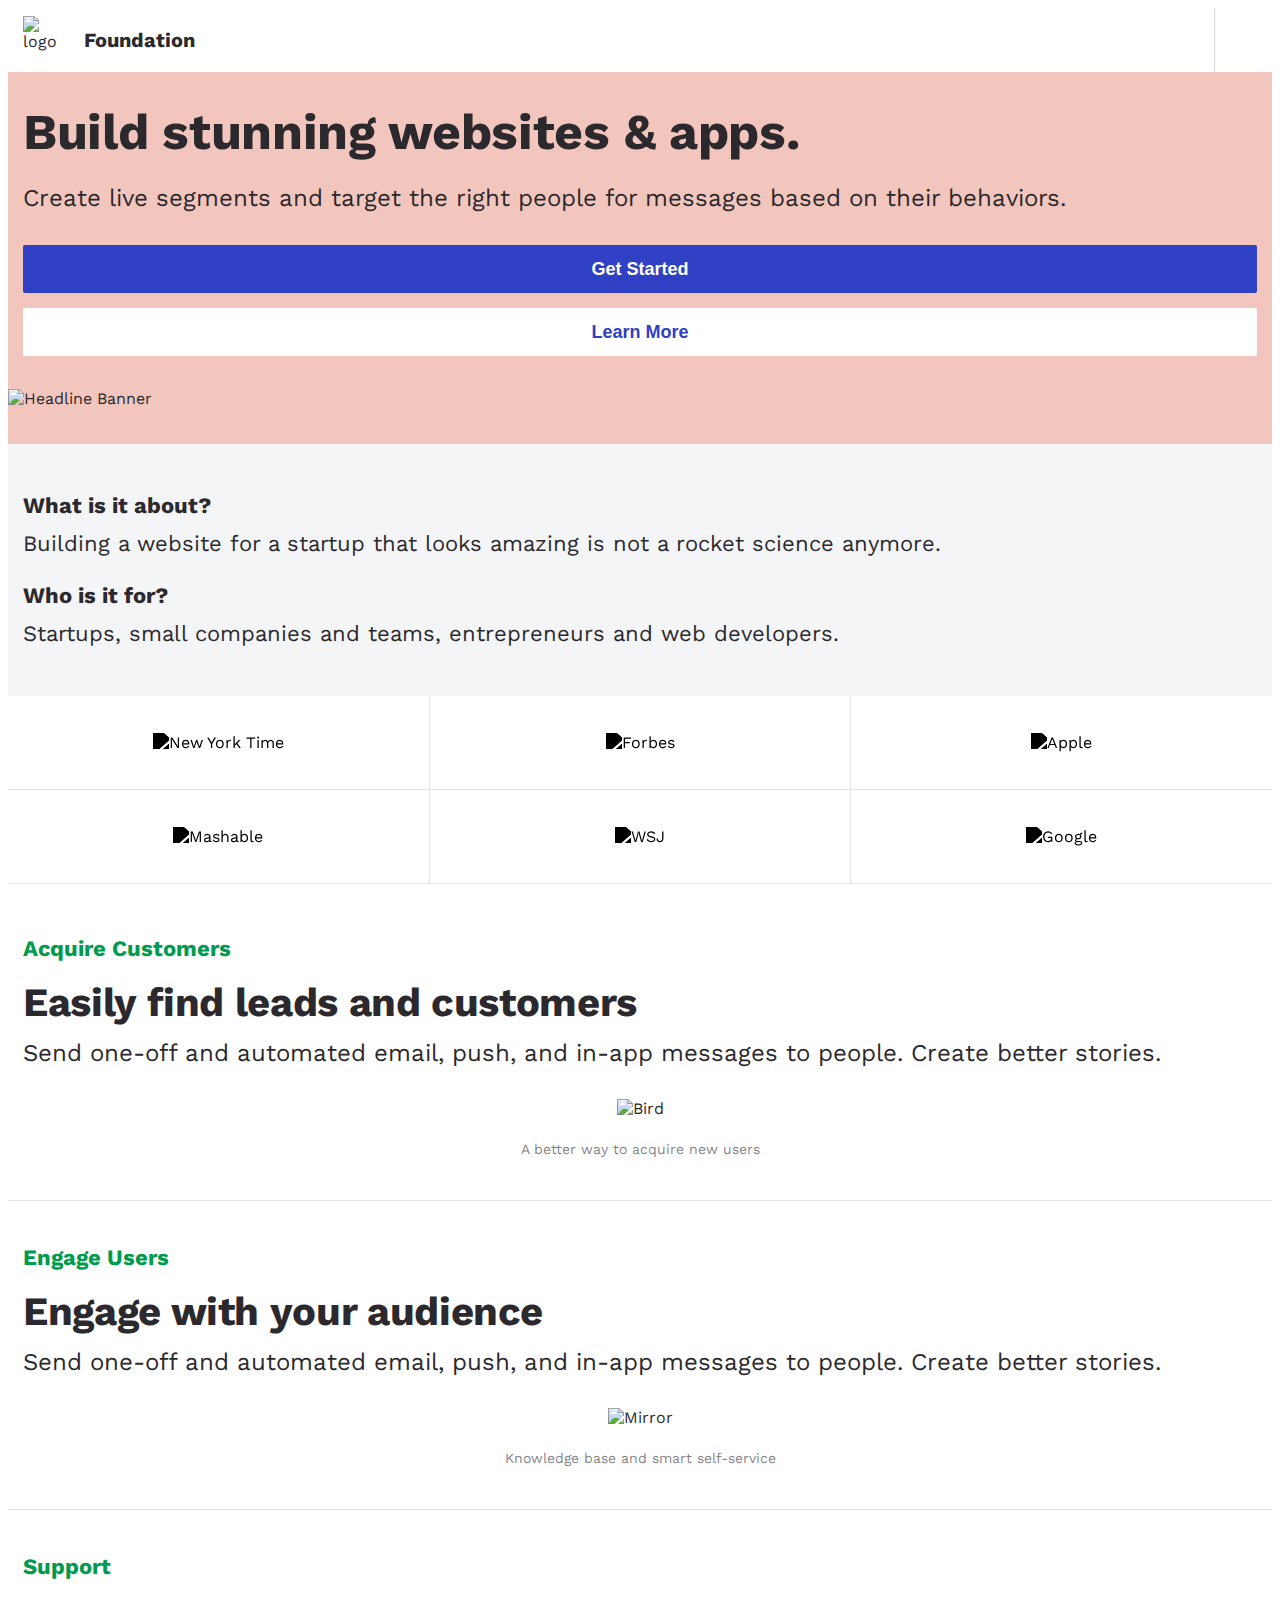
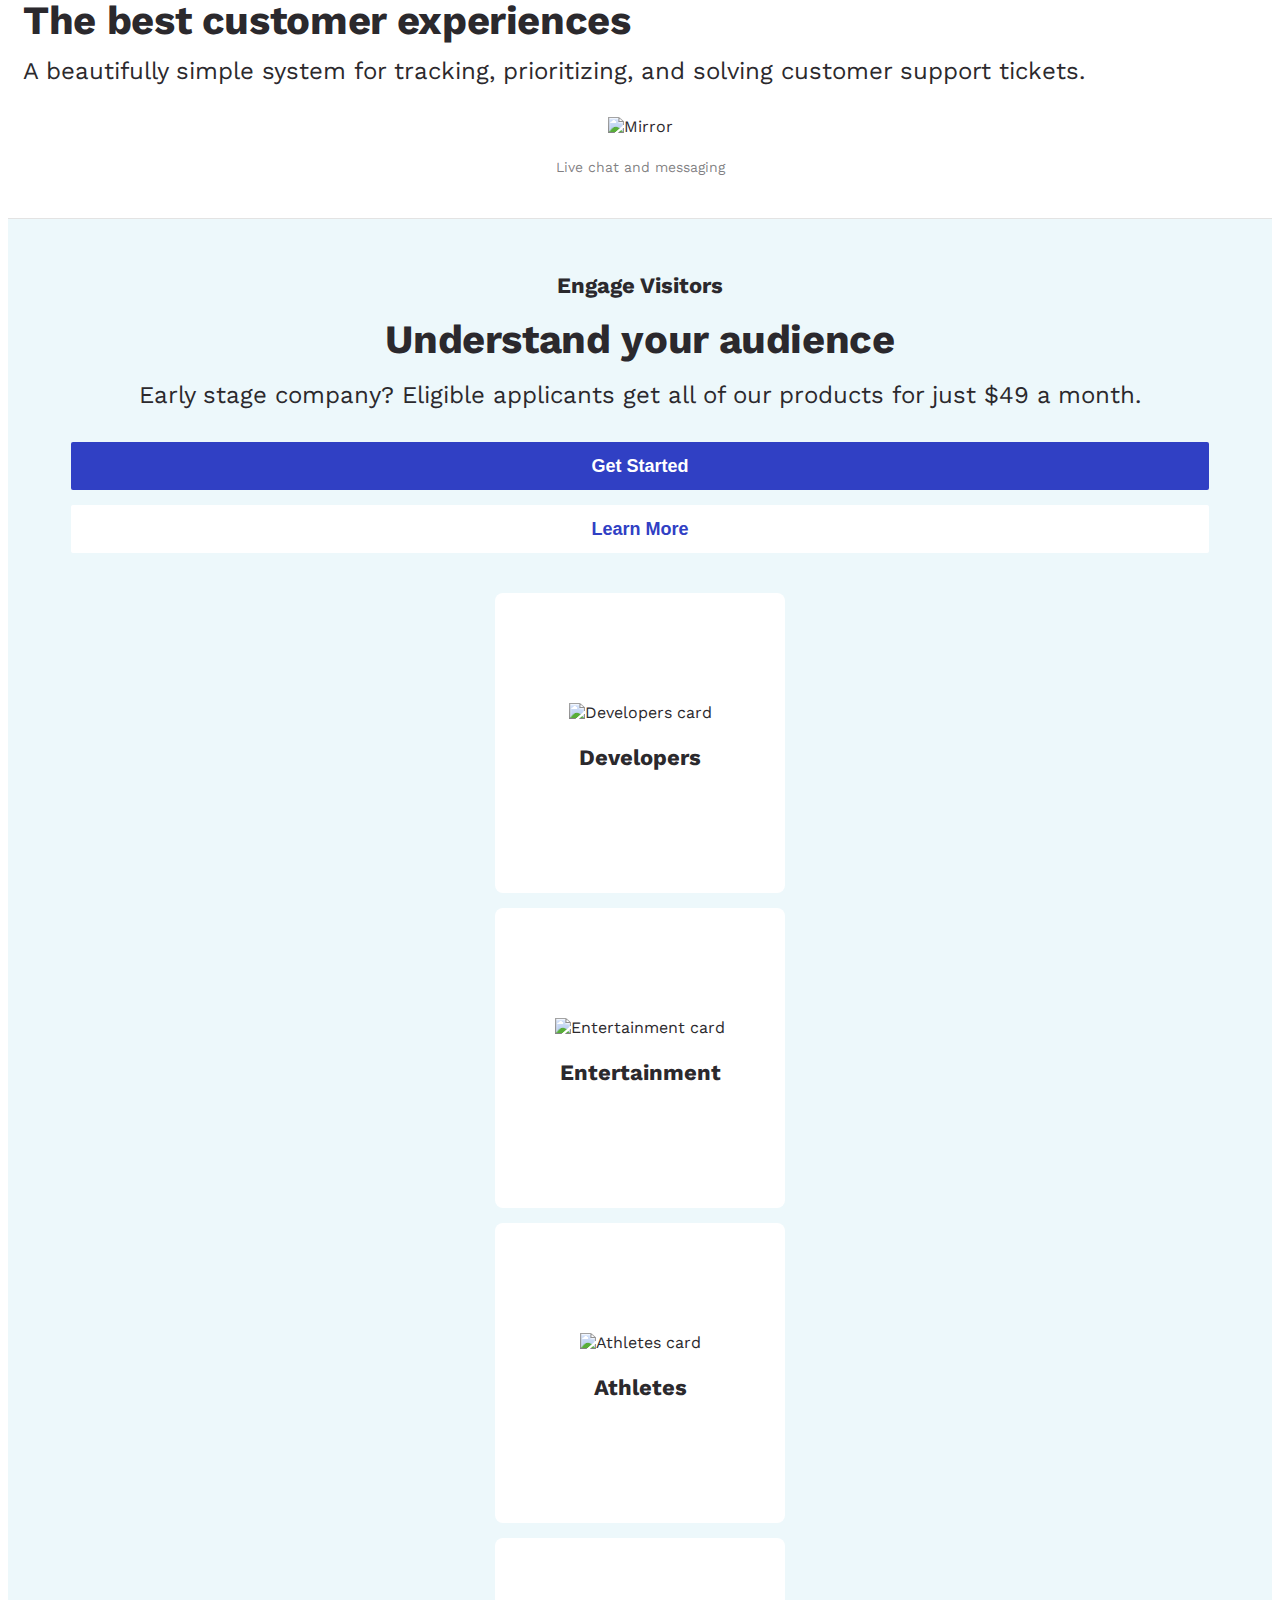
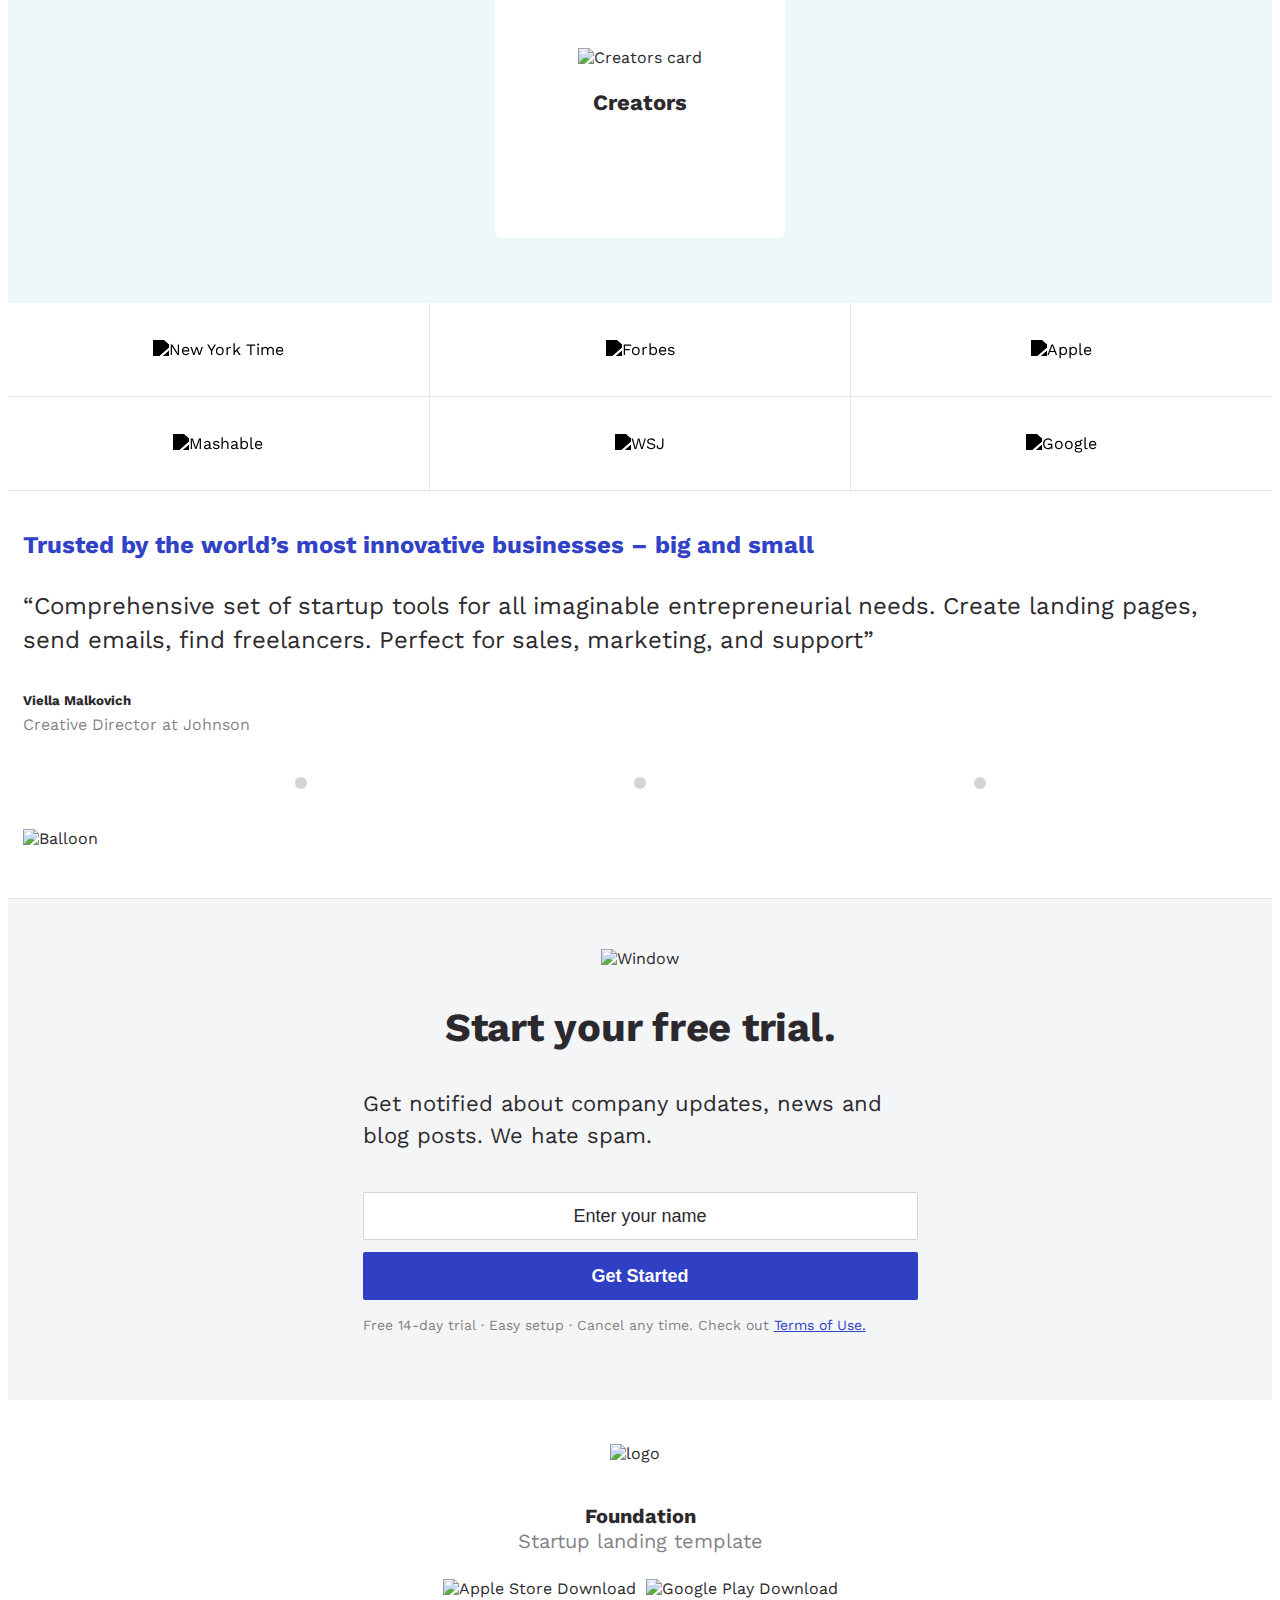
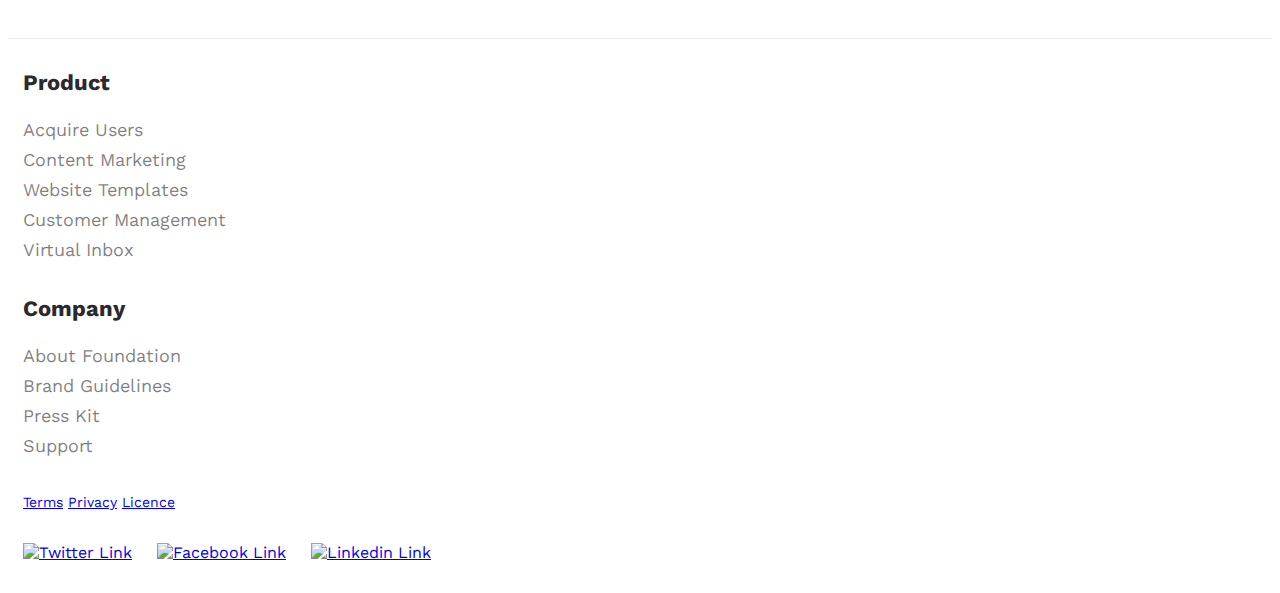
==== maket/index.html @ 513832e3 "maket" ====
<!DOCTYPE html>
<html lang="en">
  <head>
    <meta charset="UTF-8" />
    <meta name="viewport" content="width=device-width, initial-scale=1.0" />
    <title>Document</title>
    <link
      rel="stylesheet"
      href="https://cdnjs.cloudflare.com/ajax/libs/normalize/8.0.1/normalize.css"
      integrity="sha256-WAgYcAck1C1/zEl5sBl5cfyhxtLgKGdpI3oKyJffVRI="
      crossorigin="anonymous"
    />
    <link rel="preconnect" href="https://fonts.googleapis.com" />
    <link rel="preconnect" href="https://fonts.gstatic.com" crossorigin />
    <link
      href="https://fonts.googleapis.com/css2?family=Work+Sans:wght@400;700&display=swap"
      rel="stylesheet"
    />
    <link rel="stylesheet" href="styles.css" />
  </head>
  <body>
    <div class="page">
      <div class="top-section">
        <header class="header">
          <div class="logo">
            <img
              class="logo__image"
              src="https://gromcode.s3.eu-central-1.amazonaws.com/front-end/html-css/lesson24/hw1/icon.png"
              alt="logo"
            />
            <div class="logo__text">
              <div class="logo__name">Foundation</div>
              <div class="logo__description">Startup landing template</div>
            </div>
          </div>
          <nav class="navigation">
            <a href="#" class="navigation__item navigation__item_selected"
              >Home</a
            >
            <a href="#" class="navigation__item">Stories</a>
            <a href="#" class="navigation__item"
              >Library <i class="navigation__arrow" src="img/arrow.png"></i
            ></a>
          </nav>
          <button class="action-button header__button">Get Started</button>
          <button class="header__menu-button">
            <span class="header__menu-icon"></span>
          </button>
        </header>

        <!--Headline-->

        <section class="headline">
          <div class="headline__content">
            <h1 class="headline__title">Build stunning websites & apps.</h1>
            <p class="headline__discription">
              Create live segments and target the right people for messages
              based on their behaviors.
            </p>
            <div class="headline__actions">
              <button class="action-button headline__action-btn">
                Get Started
              </button>
              <button class="headline__learn-more-btn headline__action-btn">
                Learn More
              </button>
            </div>
          </div>

          <img
            class="headline__banner"
            src="https://gromcode.s3.eu-central-1.amazonaws.com/front-end/html-css/lesson24/hw1/ouch.png"
            alt="Headline Banner"
          />
        </section>
      </div>

      <!--About-->
      <section class="about">
        <article class="article">
          <h4 class="article__title">What is it about?</h4>

          <p class="article__text">
            Building a website for a startup that looks amazing is not a rocket
            science anymore.
          </p>
        </article>

        <article class="article">
          <h4 class="article__title">Who is it for?</h4>
          <p class="article__text">
            Startups, small companies and teams, entrepreneurs and web
            developers.
          </p>
        </article>
      </section>

      <!--Customers-->

      <section class="customers">
        <div class="customers__row">
          <div class="customers__item">
            <img
              class="customers__logo"
              src="https://gromcode.s3.eu-central-1.amazonaws.com/front-end/html-css/lesson24/hw1/logo-nyt.png"
              alt="New York Time"
            />
          </div>

          <div class="customers__item">
            <img
              class="customers__logo"
              src="https://gromcode.s3.eu-central-1.amazonaws.com/front-end/html-css/lesson24/hw1/logo-forbes.png"
              alt="Forbes"
            />
          </div>

          <div class="customers__item">
            <img
              class="customers__logo"
              src="https://gromcode.s3.eu-central-1.amazonaws.com/front-end/html-css/lesson24/hw1/logo-apple.png"
              alt="Apple"
            />
          </div>
        </div>

        <div class="customers__row">
          <div class="customers__item">
            <img
              class="customers__logo"
              src="https://gromcode.s3.eu-central-1.amazonaws.com/front-end/html-css/lesson24/hw1/logo-mashable.png"
              alt="Mashable"
            />
          </div>

          <div class="customers__item">
            <img
              class="customers__logo"
              src="https://gromcode.s3.eu-central-1.amazonaws.com/front-end/html-css/lesson24/hw1/logo-wsj.png"
              alt="WSJ"
            />
          </div>

          <div class="customers__item">
            <img
              class="customers__logo"
              src="https://gromcode.s3.eu-central-1.amazonaws.com/front-end/html-css/lesson24/hw1/logo-google.png"
              alt="Google"
            />
          </div>
        </div>
      </section>

      <!--Features - Mobile-->
      <section class="tips">
        <div class="tip">
          <span class="tip__subtitle">Acquire Customers</span>
          <h3 class="tip__title">Easily find leads and customers</h3>
          <p class="tip__description">
            Send one-off and automated email, push, and in-app messages to
            people. Create better stories.
          </p>
          <figure class="tip__decoration">
            <img
              class="tip__image"
              src="https://gromcode.s3.eu-central-1.amazonaws.com/front-end/html-css/lesson24/hw1/tip-asquire-customer.png"
              alt="Bird"
            />
            <figcaption class="tip__image-caption">
              A better way to acquire new users
            </figcaption>
          </figure>
        </div>

        <div class="tip">
          <span class="tip__subtitle">Engage Users</span>
          <h3 class="tip__title">Engage with your audience</h3>
          <p class="tip__description">
            Send one-off and automated email, push, and in-app messages to
            people. Create better stories.
          </p>
          <figure class="tip__decoration">
            <img
              class="tip__image"
              src="https://gromcode.s3.eu-central-1.amazonaws.com/front-end/html-css/lesson24/hw1/tip-engage-user.png"
              alt="Mirror"
            />
            <figcaption class="tip__image-caption">
              Knowledge base and smart self-service
            </figcaption>
          </figure>
        </div>

        <div class="tip">
          <span class="tip__subtitle">Support</span>
          <h3 class="tip__title">The best customer experiences</h3>
          <p class="tip__description">
            A beautifully simple system for tracking, prioritizing, and solving
            customer support tickets.
          </p>
          <figure class="tip__decoration">
            <img
              class="tip__image"
              src="https://gromcode.s3.eu-central-1.amazonaws.com/front-end/html-css/lesson24/hw1/tip-support.png"
              alt="Mirror"
            />
            <figcaption class="tip__image-caption">
              Live chat and messaging
            </figcaption>
          </figure>
        </div>
      </section>

      <!--Features - Desktop-->
      <section class="features">
        <img
          class="features__left-decoration"
          src="https://gromcode.s3.eu-central-1.amazonaws.com/front-end/html-css/lesson24/hw1/hidden-ouch.png"
          alt="Half Hidden Head"
        />
        <div class="features__content">
          <div class="features__column">
            <h4 class="features__subtitle">Features</h4>
            <h2 class="features__title">Easily find leads and customers</h2>
            <p class="features__description">
              Send one-off and automated email, push, and in-app messages to
              people. Create better stories.
            </p>

            <div class="features__advantage-header">
              <img
                src="https://gromcode.s3.eu-central-1.amazonaws.com/front-end/html-css/lesson24/hw1/icon-compas.png"
                alt="Compas"
              />
              <h5 class="features__advantage-title">Acquire new customers</h5>
            </div>

            <p class="features__advantage-description">
              Send one-off and automated email, push, and in-app messages to
              people. Create better stories.
            </p>

            <div class="features__advantage-item">
              <img
                src="https://gromcode.s3.eu-central-1.amazonaws.com/front-end/html-css/lesson24/hw1/icon-building.png"
                alt="Icon building"
              />
              <span class="features__advantage-item-text">Engage users</span>
            </div>

            <div class="features__advantage-item">
              <img
                src="https://gromcode.s3.eu-central-1.amazonaws.com/front-end/html-css/lesson24/hw1/icon-bucket.png"
                alt="Icon bucket"
              />
              <span class="features__advantage-item-text"
                >Develop across platforms</span
              >
            </div>
          </div>
        </div>
        <img
          class="features__banner"
          src="https://gromcode.s3.eu-central-1.amazonaws.com/front-end/html-css/lesson24/hw1/invision-screen.png"
          alt="Invision Screen"
        />
      </section>

      <!--Audience-->
      <section class="audience">
        <h4 class="audience__subtitle">Engage Visitors</h4>
        <h3 class="audience__title">Understand your audience</h3>
        <p class="audience__text">
          Early stage company? Eligible applicants get all of our products for
          just $49 a month.
        </p>
        <div class="headline__actions audience__button">
          <button class="action-button audience__button-btn">
            Get Started
          </button>
          <button class="headline__learn-more-btn audience__button-btn">
            Learn More
          </button>
        </div>
        <div class="audience__image">
          <div class="audience__image-card">
            <img
              class="audience__img"
              src="https://gromcode.s3.eu-central-1.amazonaws.com/front-end/html-css/lesson24/hw1/user-1.png"
              alt="Developers card"
            />
            <span class="audience__image-text">Developers</span>
          </div>

          <div class="audience__image-card">
            <img
              class="audience__img"
              src="https://gromcode.s3.eu-central-1.amazonaws.com/front-end/html-css/lesson24/hw1/user-2.png"
              alt="Entertainment card"
            />
            <span class="audience__image-text">Entertainment</span>
          </div>

          <div class="audience__image-card">
            <img
              class="audience__img"
              src="https://gromcode.s3.eu-central-1.amazonaws.com/front-end/html-css/lesson24/hw1/user-3.png"
              alt="Athletes card"
            />
            <span class="audience__image-text">Athletes</span>
          </div>

          <div class="audience__image-card">
            <img
              class="audience__img"
              src="https://gromcode.s3.eu-central-1.amazonaws.com/front-end/html-css/lesson24/hw1/user-4.png"
              alt="Creators card"
            />
            <span class="audience__image-text">Creators</span>
          </div>
        </div>
      </section>

      <!--Feedback-->

      <section class="feedback">
        <div class="feedback__row">
          <div class="feedback__row-item">
            <div class="feedback__item">
              <img
                class="feedback__logo"
                src="https://gromcode.s3.eu-central-1.amazonaws.com/front-end/html-css/lesson24/hw1/logo-nyt.png"
                alt="New York Time"
              />
            </div>

            <div class="feedback__item">
              <img
                class="feedback__logo"
                src="https://gromcode.s3.eu-central-1.amazonaws.com/front-end/html-css/lesson24/hw1/logo-forbes.png"
                alt="Forbes"
              />
            </div>

            <div class="feedback__item">
              <img
                class="feedback__logo"
                src="https://gromcode.s3.eu-central-1.amazonaws.com/front-end/html-css/lesson24/hw1/logo-apple.png"
                alt="Apple"
              />
            </div>
          </div>

          <div class="feedback__row-item">
            <div class="feedback__item">
              <img
                class="feedback__logo"
                src="https://gromcode.s3.eu-central-1.amazonaws.com/front-end/html-css/lesson24/hw1/logo-mashable.png"
                alt="Mashable"
              />
            </div>

            <div class="feedback__item">
              <img
                class="feedback__logo"
                src="https://gromcode.s3.eu-central-1.amazonaws.com/front-end/html-css/lesson24/hw1/logo-wsj.png"
                alt="WSJ"
              />
            </div>

            <div class="feedback__item">
              <img
                class="feedback__logo"
                src="https://gromcode.s3.eu-central-1.amazonaws.com/front-end/html-css/lesson24/hw1/logo-google.png"
                alt="Google"
              />
            </div>
          </div>
        </div>

        <div class="feedback__content">
          <h4 class="feedback__content-title">
            Trusted by the world’s most innovative businesses – big and small
          </h4>
          <p class="feedback__content-text">
            “Comprehensive set of startup tools for all imaginable
            entrepreneurial needs. Create landing pages, send emails, find
            freelancers. Perfect for sales, marketing, and support”
          </p>
          <h5 class="feedback__content-subtitle">Viella Malkovich</h5>
          <p class="feedback__content-subtitle-text">
            Creative Director at Johnson
          </p>
        </div>

        <div class="feedback__list">
          <span class="feedback__list-item"></span>
          <span class="feedback__list-item"></span>
          <span class="feedback__list-item"></span>
        </div>

        <img
          class="feedback__content-image"
          src="https://gromcode.s3.eu-central-1.amazonaws.com/front-end/html-css/lesson24/hw1/balloon.png"
          alt="Balloon"
        />
      </section>

      <!--Order-->
      <section class="order">
        <img
          class="order__illustration"
          src="https://gromcode.s3.eu-central-1.amazonaws.com/front-end/html-css/lesson24/hw1/illustration-window.png"
          alt="Window"
        />

        <div class="order__details">
          <h3 class="order__title">Start your free trial.</h3>
          <p class="order__text">
            Get notified about company updates, news and blog posts. We hate
            spam.
          </p>

          <form class="order__form">
            <input
              class="order__email"
              type="email"
              placeholder="Enter your name"
            />
            <button class="action-button order__button">Get Started</button>
          </form>

          <p class="order__terms">
            Free 14-day trial · Easy setup · Cancel any time. Check out
            <a class="order__terms-link" href="#"> Terms of Use.</a>
          </p>
        </div>
      </section>

      <!--Footer-->

      <footer class="footer">
        <div class="footer-navigation">
          <div class="about-company">
            <div class="logo-vertical">
              <img
                class="logo-vertical__image"
                src="https://gromcode.s3.eu-central-1.amazonaws.com/front-end/html-css/lesson24/hw1/icon-dark.png"
                alt="logo"
              />
              <div class="logo-vertical__text">
                <div class="logo-vertical__name">Foundation</div>
                <div class="logo-vertical__description">
                  Startup landing template
                </div>
              </div>
            </div>

            <p class="footer__description">
              Foundation is a website template for startups and small teams. It
              helps to build a website in no time.
            </p>
            <div class="downloads">
              <img
                class="downloads__item"
                href=""
                src="https://gromcode.s3.eu-central-1.amazonaws.com/front-end/html-css/lesson24/hw1/app-store.png"
                alt="Apple Store Download"
              />
              <img
                href=""
                src="img/google-play.png"
                alt="Google Play Download"
              />
            </div>
          </div>
          <div class="footer__line hide__desktop"></div>
          <div class="additional-navigation">
            <div class="additional-navigation__column nav-links">
              <h3 class="nav-links__title">Product</h3>
              <ul class="nav-links__list">
                <li class="nav-links__list-item">Acquire Users</li>
                <li class="nav-links__list-item">Content Marketing</li>
                <li class="nav-links__list-item">Website Templates</li>
                <li class="nav-links__list-item">Customer Management</li>
                <li class="nav-links__list-item">Virtual Inbox</li>
              </ul>
            </div>

            <div class="additional-navigation__column nav-links">
              <h3 class="nav-links__title">Company</h3>
              <ul class="nav-links__list">
                <li class="nav-links__list-item">About Foundation</li>
                <li class="nav-links__list-item">Brand Guidelines</li>
                <li class="nav-links__list-item">Press Kit</li>
                <li class="nav-links__list-item">Support</li>
              </ul>
            </div>
          </div>
        </div>

        <div class="footer__line hide__mobile"></div>
        <div class="footer-links">
          <nav class="tearms">
            <a href="#" class="terms__item">Terms</a>
            <a href="#" class="terms__item">Privacy</a>
            <a href="#" class="terms__item">Licence</a>
          </nav>
          <div class="social-links">
            <a
              class="social-links__item"
              href="http://twitter.com"
              target="_blank"
            >
              <img
                src="https://gromcode.s3.eu-central-1.amazonaws.com/front-end/html-css/lesson24/hw1/social-twitter.png"
                alt="Twitter Link"
            /></a>
            <a
              class="social-links__item"
              href="http://facebook.com"
              target="_blank"
            >
              <img
                src="https://gromcode.s3.eu-central-1.amazonaws.com/front-end/html-css/lesson24/hw1/social-fb.png"
                alt="Facebook Link"
            /></a>
            <a
              class="social-links__item"
              href="http://linkedin.com"
              target="_blank"
            >
              <img
                src="https://gromcode.s3.eu-central-1.amazonaws.com/front-end/html-css/lesson24/hw1/social-linkedIn.png"
                alt="Linkedin Link"
            /></a>
          </div>
        </div>
      </footer>
    </div>
    <main></main>
  </body>
</html>
---- maket/styles.css ----
.about {
  padding: 46px 15px;
  width: 100%;
  background-color: #f4f5f7;
}
@media screen and (min-width: 1400px) {
  .about {
    display: flex;
    justify-content: space-between;
    padding: 77px 130px 76px 130px;
  }
}

@media screen and (min-width: 1400px) {
  .article {
    width: 555px;
  }
}
.article:last-child {
  margin-top: 20px;
}
@media screen and (min-width: 1400px) {
  .article:last-child {
    margin-top: 0px;
  }
}
.article__title {
  font-weight: 700;
  font-size: 22px;
  line-height: 32px;
  margin: 0;
}
.article__text {
  font-size: 22px;
  line-height: 32px;
  margin-bottom: 0;
  margin-top: 6px;
}

.action-button {
  background-color: #3040c4;
  color: #fff;
  width: 160px;
  height: 48px;
  font-size: 18px;
  font-weight: 700;
  border-radius: 2px;
  border: none;
}

@media screen and (min-width: 1400px) {
  .hide__desktop {
    display: none;
  }
}

@media screen and (max-width: 1399px) {
  .hide__mobile {
    display: none;
  }
}

.customers {
  display: flex;
  flex-direction: column;
}
@media screen and (min-width: 1400px) {
  .customers {
    width: 1140px;
    margin: auto;
    display: flex;
    align-items: center;
    padding-top: 30px;
    padding-bottom: 106px;
    flex-direction: row;
  }
}
.customers__row {
  display: flex;
}
@media screen and (min-width: 1400px) {
  .customers__row {
    flex: 1;
    justify-content: space-around;
  }
}
.customers__item {
  width: 107px;
  height: 94px;
  border-bottom: 1px solid #e3e3e3;
  border-right: 1px solid #e3e3e3;
  display: flex;
  justify-content: center;
  align-items: center;
  flex: 1;
}
@media screen and (min-width: 1400px) {
  .customers__item {
    border: none;
  }
}
.customers__item:last-child {
  border-right: none;
}
.customers__logo {
  filter: brightness(0);
  max-width: 80%;
}

.features {
  display: flex;
  position: relative;
  padding-bottom: 110px;
}
@media screen and (max-width: 1399px) {
  .features {
    display: none;
  }
}
.features__content {
  width: 1140px;
  margin: auto;
  display: flex;
}
.features__column {
  width: 459px;
}
.features__subtitle {
  font-weight: 700;
  font-size: 22px;
  line-height: 34px;
  color: #009b4d;
  margin: 0;
}
.features__title {
  font-weight: 700;
  font-size: 56px;
  line-height: 56px;
  letter-spacing: -0.5px;
  margin-top: 24px;
  margin-bottom: 0;
}
.features__description {
  margin-top: 30px;
  margin-bottom: 0;
  font-weight: 400;
  font-size: 24px;
  line-height: 34px;
}
.features__advantage-header {
  display: flex;
  line-height: 42px;
  margin-top: 42px;
}
.features__advantage-title {
  font-weight: 700;
  font-size: 22px;
  line-height: 26px;
  color: #3142c6;
  margin: 0;
  margin-left: 15px;
}
.features__advantage-description {
  font-size: 18px;
  line-height: 26px;
  margin-top: 8px;
  margin-bottom: 0;
  padding-bottom: 20px;
  border-bottom: 3px solid #3142c6;
}
.features__advantage-item {
  border-bottom: 1px solid rgba(43, 41, 45, 0.1490196078);
  margin-top: 21px;
  padding-bottom: 22px;
  display: flex;
}
.features__advantage-item-text {
  font-weight: 700;
  font-size: 22px;
  line-height: 26px;
  margin-left: 15px;
}
.features__left-decoration {
  position: absolute;
  top: 258px;
}
.features__banner {
  position: absolute;
  right: 0;
}

.footer {
  margin-top: auto;
  display: flex;
  flex-direction: column;
}
.footer__description {
  display: none;
  line-height: 26px;
  font-size: 18px;
  width: 360px;
  margin-top: 26px;
  color: rgba(43, 41, 45, 0.6);
}
@media screen and (min-width: 1400px) {
  .footer__description {
    display: block;
  }
}
.footer__line {
  border-top: 1px solid #2b292d;
  width: 100%;
  opacity: 0.1;
  margin: 0;
  margin-top: 40px;
}
@media screen and (min-width: 1400px) {
  .footer__line {
    margin: 0;
  }
}
@media screen and (max-width: 1399px) {
  .footer .logo {
    display: none;
  }
}

.about-company {
  margin-top: 44px;
}

.downloads {
  margin: 25px 15px 0 15px;
  display: flex;
  justify-content: center;
}
@media screen and (min-width: 1400px) {
  .downloads {
    justify-content: left;
    margin: 0;
    margin-top: 25px;
  }
}
.downloads__item {
  margin-right: 10px;
}

.additional-navigation {
  margin-left: 15px;
  margin-right: 15px;
  display: flex;
  flex-direction: column;
}
@media screen and (min-width: 1400px) {
  .additional-navigation {
    margin-top: 60px;
    margin-left: auto;
    flex-direction: row;
  }
}
.additional-navigation__column {
  margin-top: 30px;
}
@media screen and (min-width: 1400px) {
  .additional-navigation__column {
    margin-top: 0;
    margin-right: 29px;
  }
}

.nav-links {
  width: 265px;
}
.nav-links__title {
  font-weight: bold;
  font-size: 22px;
  line-height: 28px;
  color: #2b292d;
  margin: 0;
}
.nav-links__list {
  margin: 0;
  padding: 0;
  font-size: 18px;
  line-height: 30px;
  list-style-type: none;
  color: rgba(43, 41, 45, 0.6);
  margin-top: 18px;
}

.footer-links {
  margin-left: 15px;
  display: flex;
  flex-direction: column;
}
@media screen and (min-width: 1400px) {
  .footer-links {
    height: 50px;
    flex-direction: row;
    width: 1140px;
    margin: 0 auto;
    align-items: center;
  }
}

.footer-navigation {
  margin: 0;
  display: flex;
  flex-direction: column;
}
@media screen and (min-width: 1400px) {
  .footer-navigation {
    margin: 0 auto;
    width: 1140px;
    height: 338px;
    display: flex;
    flex-direction: row;
  }
}

.tearms {
  line-height: 22px;
  font-size: 14px;
  margin-top: 30px;
}
@media screen and (min-width: 1400px) {
  .tearms {
    line-height: 50px;
    margin-top: 0;
  }
}
.tearms__item {
  text-decoration: none;
  color: rgba(43, 41, 45, 0.6);
  margin-right: 22px;
}

.social-links {
  margin-top: 30px;
  margin-bottom: 23px;
}
@media screen and (min-width: 1400px) {
  .social-links {
    margin-left: auto;
  }
}
.social-links__item {
  margin-left: 20px;
}
.social-links__item:first-child {
  margin-left: 0;
}

.logo-vertical {
  display: flex;
  flex-direction: column;
  align-items: center;
}
@media screen and (min-width: 1400px) {
  .logo-vertical {
    display: none;
  }
}
.logo-vertical__image {
  width: 60px;
  height: 60px;
}
.logo-vertical__name {
  font-weight: 700;
  font-size: 20px;
  line-height: 25px;
  text-align: center;
}
.logo-vertical__description {
  font-size: 20px;
  line-height: 25px;
  text-align: center;
  color: rgba(43, 41, 45, 0.6);
}

.header {
  height: 64px;
  width: 100%;
  background-color: #fff;
  display: flex;
  align-items: center;
  padding-left: 15px;
}
@media screen and (min-width: 1400px) {
  .header {
    width: 1140px;
    height: 62px;
    margin: auto;
    display: flex;
    background-color: #f3c6bd;
  }
}
.header__button {
  display: none;
}
@media screen and (min-width: 1400px) {
  .header__button {
    display: block;
  }
}
.header__menu-button {
  width: 58px;
  border: none;
  border-left: 1px solid rgba(0, 0, 0, 0.1490196078);
  height: 100%;
  margin-left: auto;
  background: transparent;
}
@media screen and (min-width: 1400px) {
  .header__menu-button {
    display: none;
  }
}
.header__menu-icon {
  width: 18px;
  height: 13px;
  background-image: url("https://gromcode.s3.eu-central-1.amazonaws.com/front-end/html-css/lesson24/hw1/icon-hamburger.png");
  display: inline-block;
}

.navigation {
  display: none;
}
@media screen and (min-width: 1400px) {
  .navigation {
    display: block;
    margin-left: auto;
    margin-top: 7px;
    margin-right: 75px;
  }
}
.navigation__item {
  color: #282920;
  text-decoration: none;
  line-height: 25px;
  font-size: 18px;
  margin-right: 50px;
}
.navigation__item:last-child {
  margin-right: 0;
}
.navigation__arrow {
  display: inline-block;
  height: 5px;
  width: 8px;
  background-image: url(img/arrow.png);
  margin-left: 11px;
}

.logo {
  display: flex;
}
.logo__image {
  width: 48px;
  height: 48px;
  margin-right: 13px;
}
.logo__name {
  font-size: 20px;
  line-height: 25px;
  font-weight: 700;
}
@media screen and (min-width: 1400px) {
  .logo__name {
    font-size: 20px;
    line-height: 25px;
    font-weight: 700;
  }
}
.logo__text {
  display: flex;
  flex-direction: column;
  justify-content: center;
}
.logo__description {
  display: none;
}
@media screen and (min-width: 1400px) {
  .logo__description {
    display: block;
    font-size: 18px;
    line-height: 25px;
    color: #2b2920;
    opacity: 0.6;
  }
}

.top-section {
  background-color: #f3c6bd;
}
@media screen and (min-width: 1400px) {
  .top-section {
    padding-top: 39px;
  }
}

.headline {
  width: 100%;
}
@media screen and (min-width: 1400px) {
  .headline {
    position: relative;
    width: 1140px;
    margin: auto;
    margin-top: 84px;
    display: flex;
    padding-bottom: 77px;
  }
}
.headline__content {
  margin: 35px 15px 33px 15px;
}
@media screen and (min-width: 1400px) {
  .headline__content {
    position: absolute;
    z-index: 1;
    margin: 0;
  }
}
.headline__title {
  font-weight: 700;
  font-size: 50px;
  line-height: 50px;
  letter-spacing: -0.3125px;
  margin: 0;
}
@media screen and (min-width: 1400px) {
  .headline__title {
    width: 754px;
    height: 165px;
    font-size: 80px;
    line-height: 78px;
    letter-spacing: -0.5px;
    z-index: 1;
  }
}
.headline__discription {
  margin-top: 24px;
  margin-bottom: 0;
  font-size: 24px;
  line-height: 34px;
}
@media screen and (min-width: 1400px) {
  .headline__discription {
    margin-top: 34px;
    margin-bottom: 0;
    height: 102px;
    width: 456px;
    font-size: 24px;
    line-height: 34px;
  }
}
.headline__actions {
  margin-top: 30px;
}
@media screen and (min-width: 1400px) {
  .headline__actions {
    margin-top: 58px;
    display: flex;
  }
}
.headline__learn-more-btn {
  background: #fff;
  color: #3040c4;
  width: 158px;
  height: 48px;
  font-size: 18px;
  font-weight: 700;
  border-radius: 2px;
  border: none;
  margin-top: 15px;
}
@media screen and (min-width: 1400px) {
  .headline__learn-more-btn {
    margin-left: 10px;
    margin-top: 0px;
  }
}
.headline__banner {
  width: 100%;
  margin-bottom: 36px;
}
@media screen and (min-width: 1400px) {
  .headline__banner {
    position: relative;
    right: -105px;
    top: 0;
    width: 796px;
    height: 448px;
    margin-left: auto;
  }
}
@media screen and (max-width: 1399px) {
  .headline__action-btn {
    width: 100%;
  }
}

.order {
  padding: 50px 15px;
  background-color: #f4f5f7;
  display: flex;
  flex-direction: column;
  align-items: center;
}
@media screen and (min-width: 1400px) {
  .order {
    padding: 73px 0 72px 0;
    display: flex;
    flex-direction: row;
    justify-content: center;
    align-items: center;
  }
}
.order__details {
  max-width: 555px;
}
.order__illustration {
  max-width: 200px;
}
@media screen and (min-width: 1400px) {
  .order__illustration {
    max-width: 269px;
    height: 296px;
    margin-right: 121px;
    display: block;
  }
}
.order__title {
  font-weight: 700;
  font-size: 40px;
  line-height: 40px;
  text-align: center;
  letter-spacing: -0.25px;
  margin-top: 40px;
}
.order__text {
  font-size: 22px;
  line-height: 32px;
  margin: 0;
  margin-top: 18px;
}
.order__email {
  margin-top: 40px;
  background: #ffffff;
  border: 1px solid rgba(43, 41, 45, 0.2);
  border-radius: 2px;
  height: 48px;
  width: 100%;
  text-align: center;
  font-size: 18px;
  line-height: 13px;
}
@media screen and (min-width: 1400px) {
  .order__email {
    margin-top: 0px;
  }
}
.order__email::placeholder {
  color: #2b292d;
}
.order__button {
  margin-top: 12px;
}
@media screen and (max-width: 1399px) {
  .order__button {
    width: 100%;
  }
}
@media screen and (min-width: 1400px) {
  .order__button {
    margin-top: 0px;
    margin-left: 10px;
    flex-shrink: 0;
  }
}
@media screen and (min-width: 1400px) {
  .order__form {
    display: flex;
    margin-top: 26px;
  }
}
.order__terms {
  font-size: 14px;
  line-height: 22px;
  color: rgba(43, 41, 45, 0.6);
}
.order__terms-link {
  color: #3142c6;
}

.tips {
  margin-top: 8px;
}
@media screen and (min-width: 1400px) {
  .tips {
    display: none;
  }
}

.tip {
  padding: 40px 15px 0 15px;
  border-bottom: 1px solid #e3e3e3;
}
.tip__subtitle {
  font-weight: 700;
  font-size: 22px;
  line-height: 34px;
  color: #009b4d;
}
.tip__title {
  margin: 0;
  margin-top: 17px;
  font-weight: 700;
  font-size: 40px;
  line-height: 40px;
  letter-spacing: -0.357143px;
}
.tip__description {
  font-size: 24px;
  line-height: 34px;
  margin: 0;
  margin-top: 13px;
}
.tip__decoration {
  margin: 0;
  margin-bottom: 40px;
  display: flex;
  flex-direction: column;
  align-items: center;
}
.tip__image {
  margin-top: 29px;
  max-width: 100%;
}
.tip__image-caption {
  font-size: 14px;
  line-height: 22px;
  text-align: center;
  color: rgba(43, 41, 45, 0.6);
  margin-top: 20px;
}

.audience {
  background-color: rgba(0, 161, 198, 0.07);
  display: flex;
  flex-direction: column;
  justify-content: center;
  align-items: center;
  padding-bottom: 50px;
}
@media screen and (min-width: 1400px) {
  .audience {
    padding-bottom: 110px;
  }
}
.audience__subtitle {
  margin: 0;
  margin-top: 50px;
  font-weight: 700;
  font-size: 22px;
  line-height: 34px;
}
@media screen and (min-width: 1400px) {
  .audience__subtitle {
    margin-top: 110px;
  }
}
.audience__title {
  font-weight: 700;
  font-size: 40px;
  line-height: 40px;
  letter-spacing: -0.357143px;
  margin: 0;
  margin-top: 17px;
  text-align: center;
}
@media screen and (min-width: 1400px) {
  .audience__title {
    font-size: 56px;
    line-height: 56px;
    letter-spacing: -0.5px;
    margin-top: 24px;
    max-width: 555px;
  }
}
.audience__text {
  font-size: 24px;
  line-height: 34px;
  text-align: center;
  margin: 0;
  margin-top: 18px;
}
@media screen and (min-width: 1400px) {
  .audience__text {
    margin-top: 30px;
    max-width: 555px;
  }
}
@media screen and (max-width: 1399px) {
  .audience__button {
    width: 90%;
    margin-left: 15px;
    margin-right: 15px;
  }
}
@media screen and (min-width: 1400px) {
  .audience__button {
    margin-top: 34px;
  }
}
@media screen and (max-width: 1399px) {
  .audience__button-btn {
    width: 100%;
  }
}
.audience__image {
  margin: 0;
  margin-top: 40px;
  margin-left: 15px;
  margin-right: 15px;
}
@media screen and (min-width: 1400px) {
  .audience__image {
    margin-top: 111px;
    display: flex;
  }
}
.audience__image-card {
  background-color: #ffffff;
  min-width: 290px;
  min-height: 300px;
  border-radius: 8px;
  margin-bottom: 15px;
  display: flex;
  flex-direction: column;
  justify-content: center;
  align-items: center;
  cursor: pointer;
}
.audience__image-card:hover {
  background-color: rgb(49, 65, 197);
}
@media screen and (min-width: 1400px) {
  .audience__image-card {
    margin-bottom: 0;
    margin-right: 30px;
  }
  .audience__image-card:last-child {
    margin-right: 0;
  }
}
.audience__img {
  margin-top: 22px;
}
.audience__image-text {
  margin-bottom: 33px;
  font-weight: 700;
  font-size: 22px;
  line-height: 28px;
  margin-top: 22px;
}

.feedback {
  display: flex;
  flex-direction: column;
  border-bottom: 1px solid #e3e3e3;
  padding-bottom: 50px;
}
@media screen and (min-width: 1400px) {
  .feedback {
    flex-direction: column;
    padding-top: 43px;
    position: relative;
    padding-bottom: 66px;
  }
}
@media screen and (min-width: 1400px) {
  .feedback__row {
    display: flex;
    min-width: 1140px;
    margin: auto;
    align-items: center;
    flex-direction: row;
  }
}
.feedback__row-item {
  display: flex;
}
@media screen and (min-width: 1400px) {
  .feedback__row-item {
    flex: 1;
    justify-content: space-around;
  }
}
.feedback__item {
  width: 107px;
  height: 94px;
  border-bottom: 1px solid #e3e3e3;
  border-right: 1px solid #e3e3e3;
  display: flex;
  justify-content: center;
  align-items: center;
  flex: 1;
}
@media screen and (min-width: 1400px) {
  .feedback__item {
    border: none;
  }
}
.feedback__item:last-child {
  border-right: none;
}
.feedback__logo {
  filter: brightness(0);
  max-width: 80%;
}
@media screen and (min-width: 1400px) {
  .feedback__content {
    display: flex;
    flex-direction: column;
    align-items: center;
    justify-content: center;
  }
}
.feedback__content-title {
  font-weight: 700;
  font-size: 24px;
  line-height: 30px;
  color: #3142c6;
  margin: 39px 15px 0 15px;
}
@media screen and (min-width: 1400px) {
  .feedback__content-title {
    display: flex;
    min-width: 1140px;
    margin: 0;
    margin-top: 76px;
    align-items: center;
    justify-content: center;
  }
}
.feedback__content-text {
  font-size: 24px;
  line-height: 34px;
  margin: 29px 15px 0 15px;
}
@media screen and (min-width: 1400px) {
  .feedback__content-text {
    max-width: 750px;
    margin: 0;
    margin-top: 15px;
    text-align: center;
  }
}
.feedback__content-subtitle {
  font-weight: 700;
  line-height: 24px;
  color: #2b292d;
  margin: 32px 15px 0 15px;
}
@media screen and (min-width: 1400px) {
  .feedback__content-subtitle {
    margin: 0;
    margin-top: 34px;
  }
}
.feedback__content-subtitle-text {
  color: rgba(43, 41, 45, 0.6);
  line-height: 24px;
  margin: 0px 15px 0 15px;
}
@media screen and (min-width: 1400px) {
  .feedback__content-subtitle-text {
    margin: 0;
    margin-bottom: 38px;
  }
}
.feedback__list {
  display: flex;
  justify-content: space-around;
  margin-left: 123px;
  margin-right: 122px;
}
@media screen and (min-width: 1400px) {
  .feedback__list {
    margin-left: 675px;
    margin-right: 675px;
    max-height: 8px;
  }
}
.feedback__list-item {
  width: 12px;
  height: 12px;
  margin-top: 40px;
  background-color: rgba(43, 41, 45, 0.2);
  border-radius: 50%;
}
.feedback__list-item:hover {
  background-color: #3141c5;
}
@media screen and (min-width: 1400px) {
  .feedback__list-item {
    margin: 0;
    max-height: 8px;
    max-width: 8px;
  }
}
.feedback__content-image {
  margin: 40px 15px 0 15px;
  max-width: 290px;
}
@media screen and (min-width: 1400px) {
  .feedback__content-image {
    position: absolute;
    bottom: 0;
    right: 26px;
  }
}

* {
  box-sizing: border-box;
}

html {
  font-size: 16px;
  color: #2b292d;
  font-family: "Work Sans", sans-serif;
}

.page {
  width: 100%;
}
@media screen and (min-width: 1400px) {
  .page {
    max-width: 1400px;
    margin: auto;
    min-height: 100vh;
    display: flex;
    flex-direction: column;
  }
}

/*# sourceMappingURL=styles.css.map */
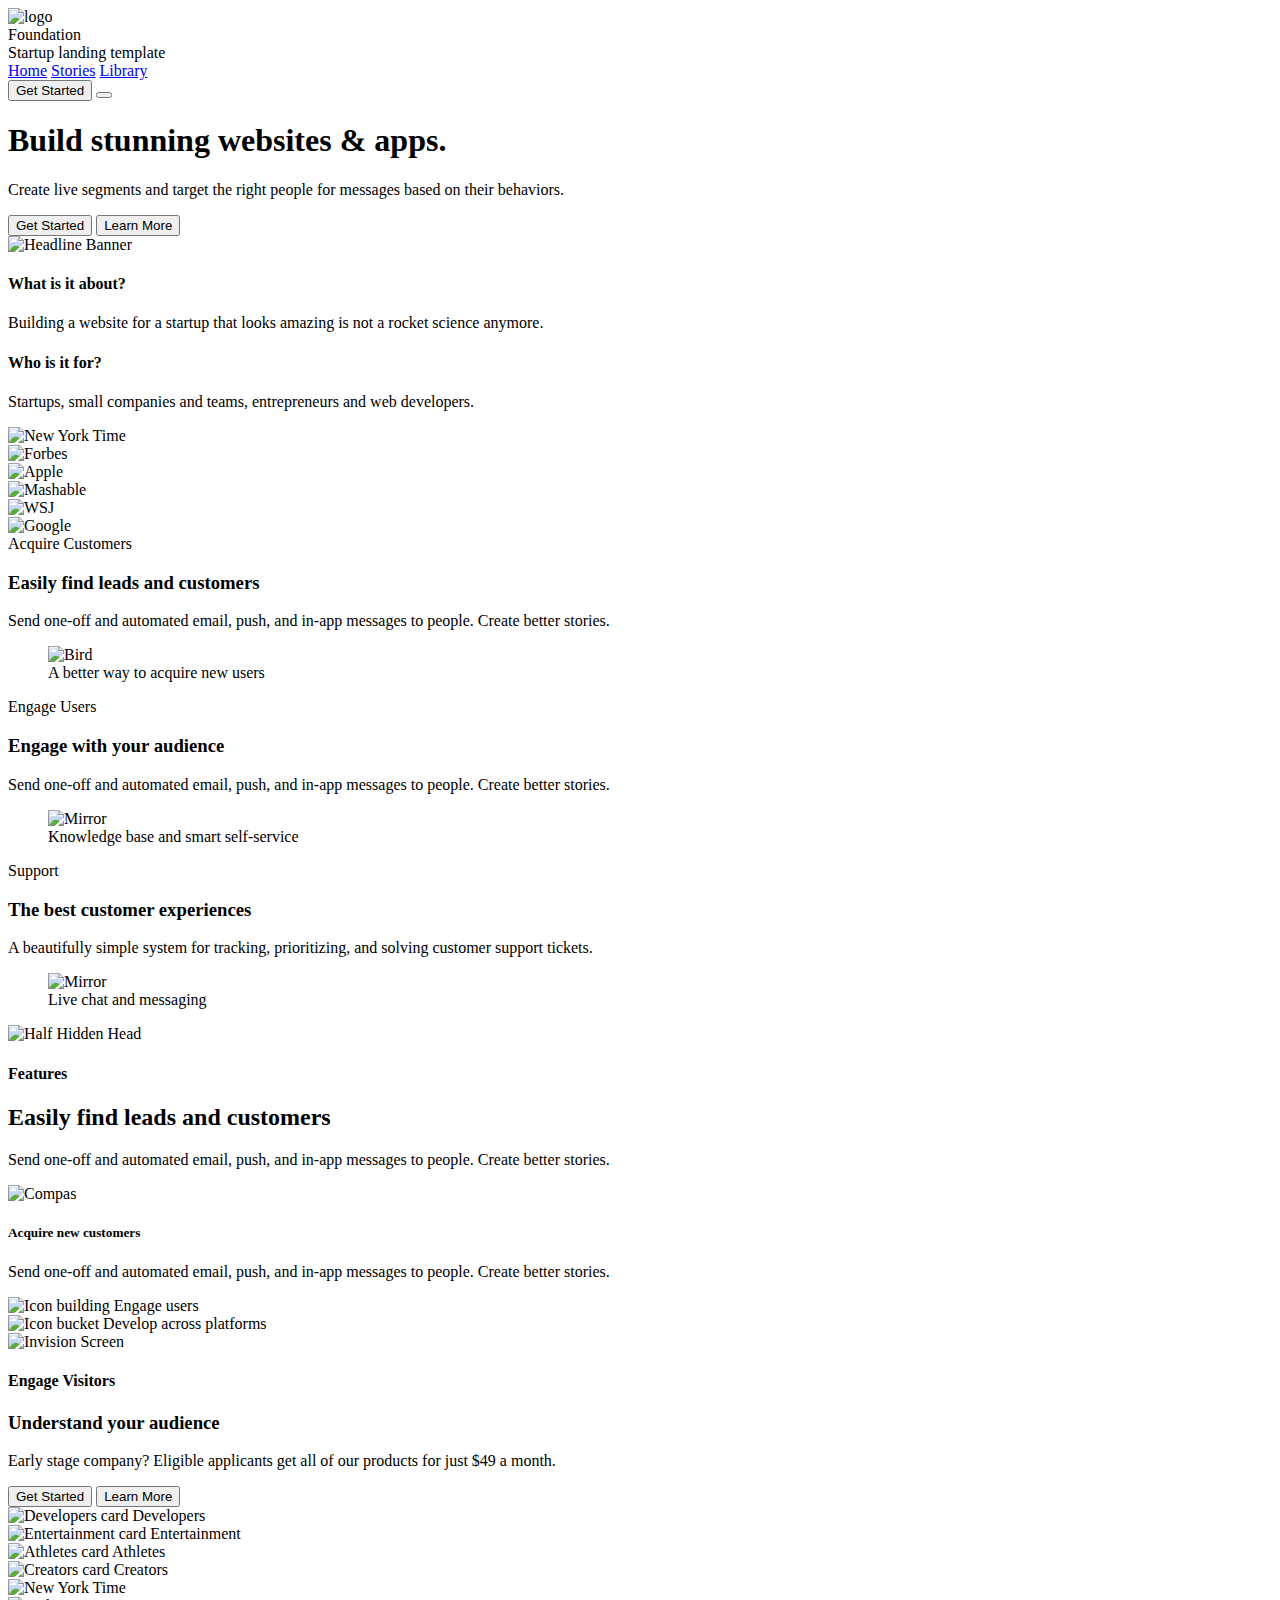
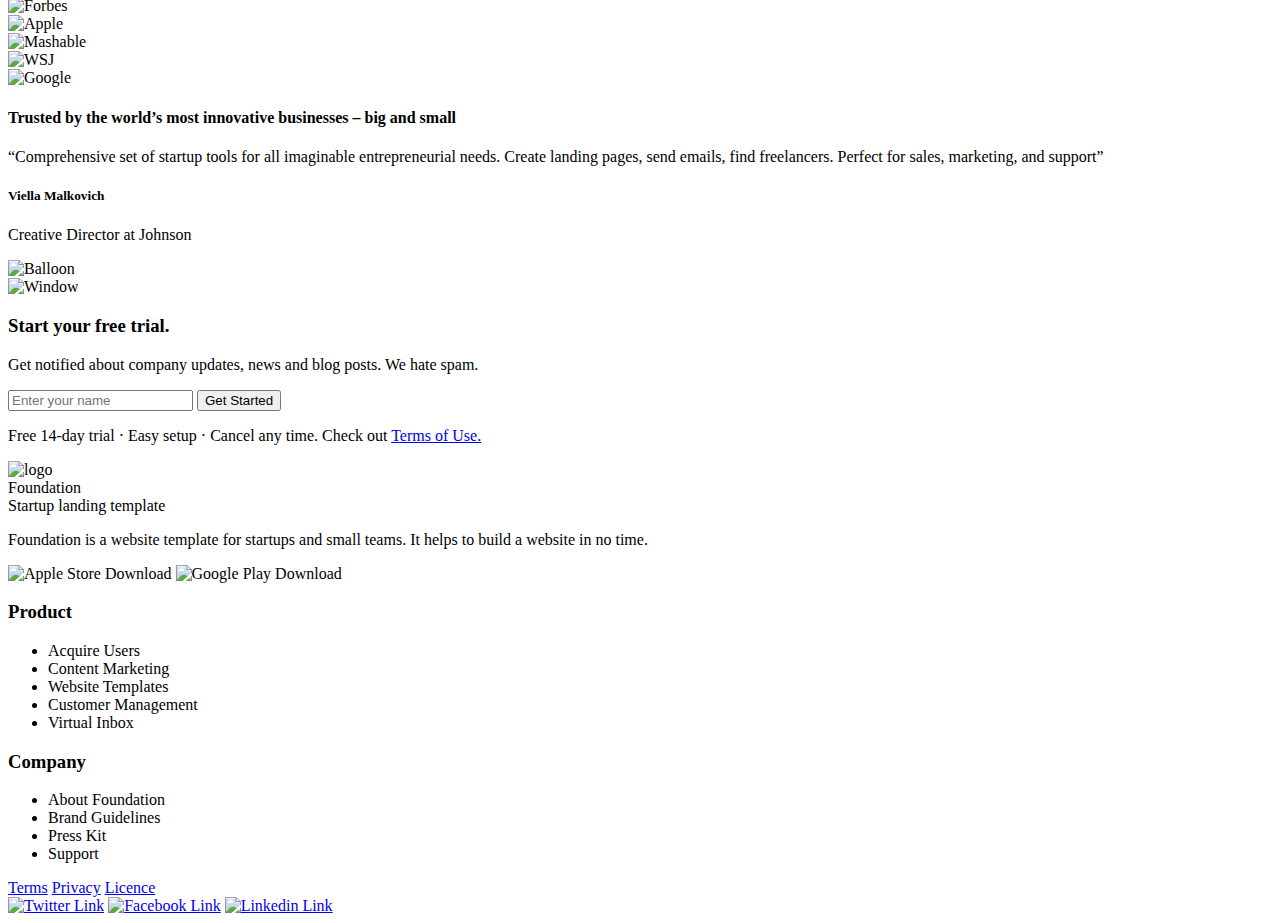
==== commit dc7e27a2: "maket1" ====
--- a/maket/index.html
+++ b/maket/index.html
@@ -16,7 +16,7 @@
       href="https://fonts.googleapis.com/css2?family=Work+Sans:wght@400;700&display=swap"
       rel="stylesheet"
     />
-    <link rel="stylesheet" href="styles.css" />
+    <link rel="stylesheet" href="styles/styles.css" />
   </head>
   <body>
     <div class="page">
@@ -463,13 +463,13 @@
             <div class="downloads">
               <img
                 class="downloads__item"
-                href=""
+                href="#"
                 src="https://gromcode.s3.eu-central-1.amazonaws.com/front-end/html-css/lesson24/hw1/app-store.png"
                 alt="Apple Store Download"
               />
               <img
-                href=""
-                src="img/google-play.png"
+                href="#"
+                src="https://gromcode.s3.eu-central-1.amazonaws.com/front-end/html-css/lesson24/hw1/google-play.png"
                 alt="Google Play Download"
               />
             </div>
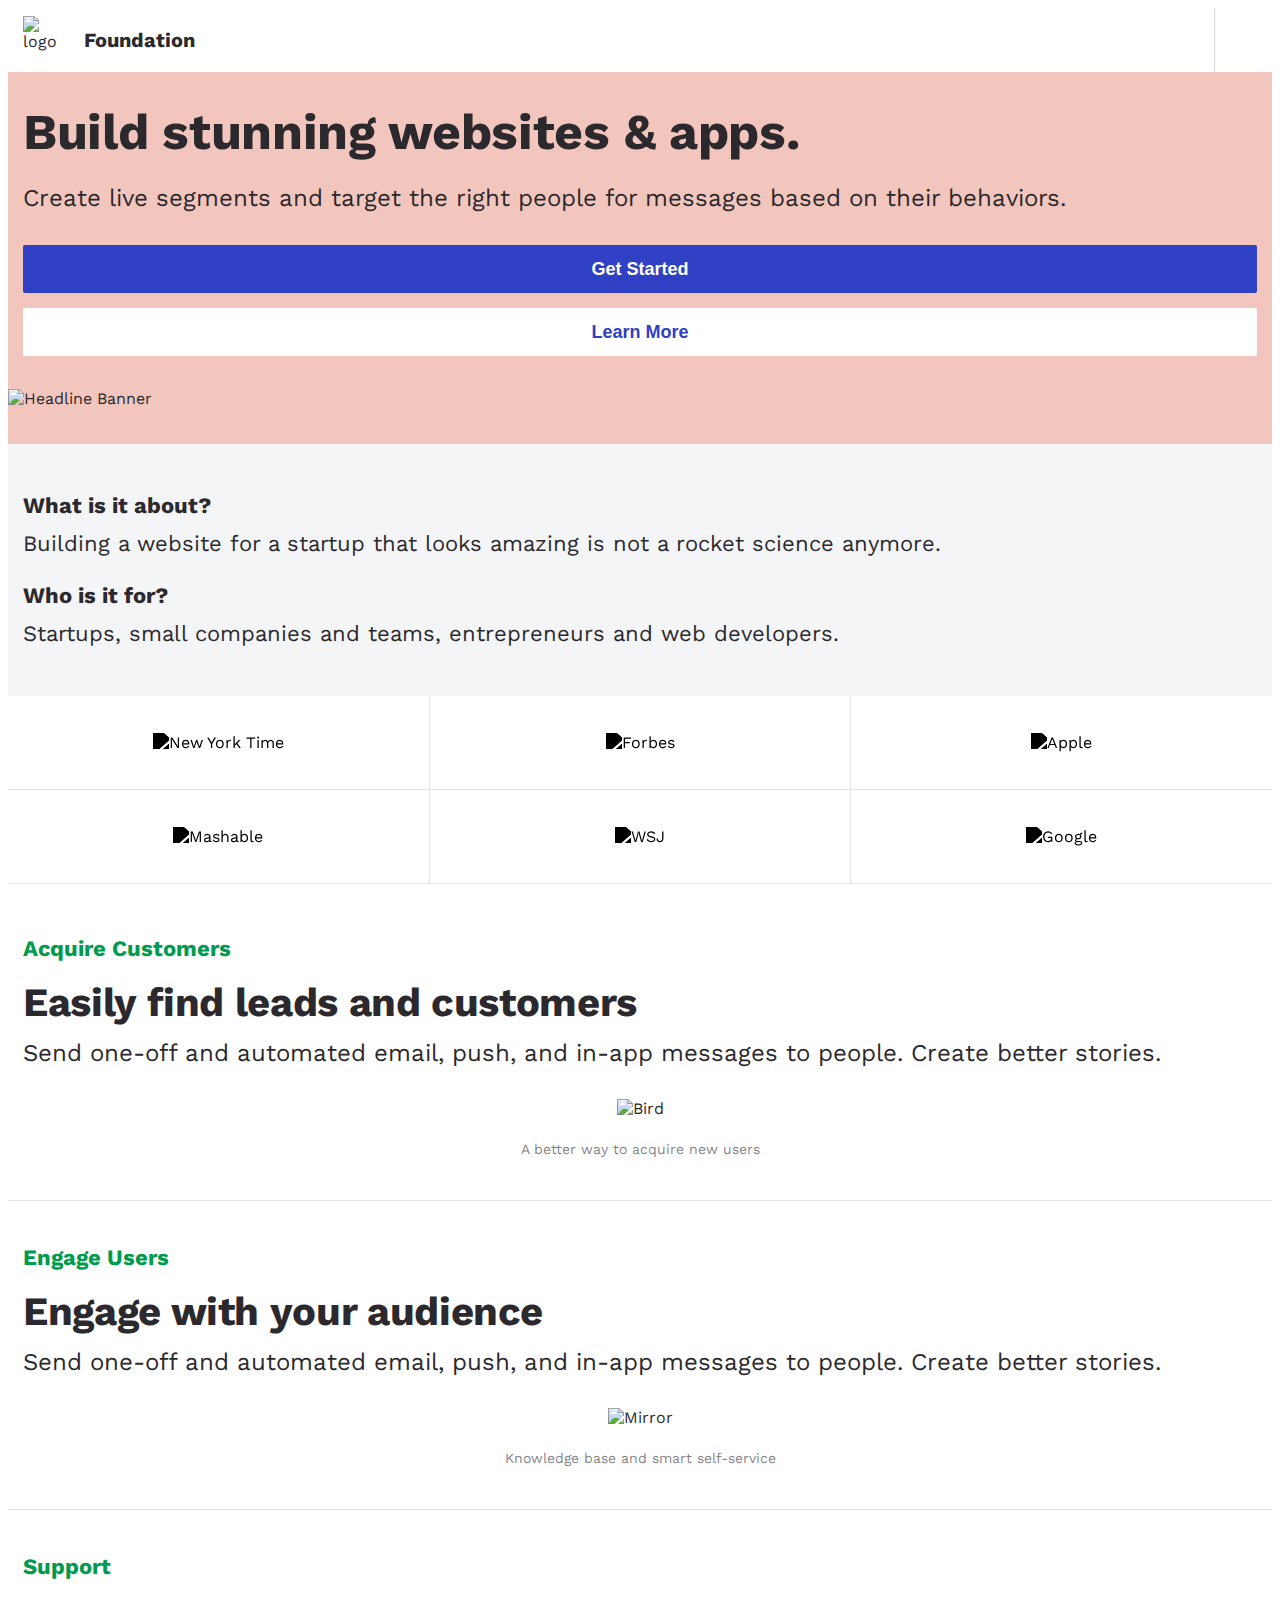
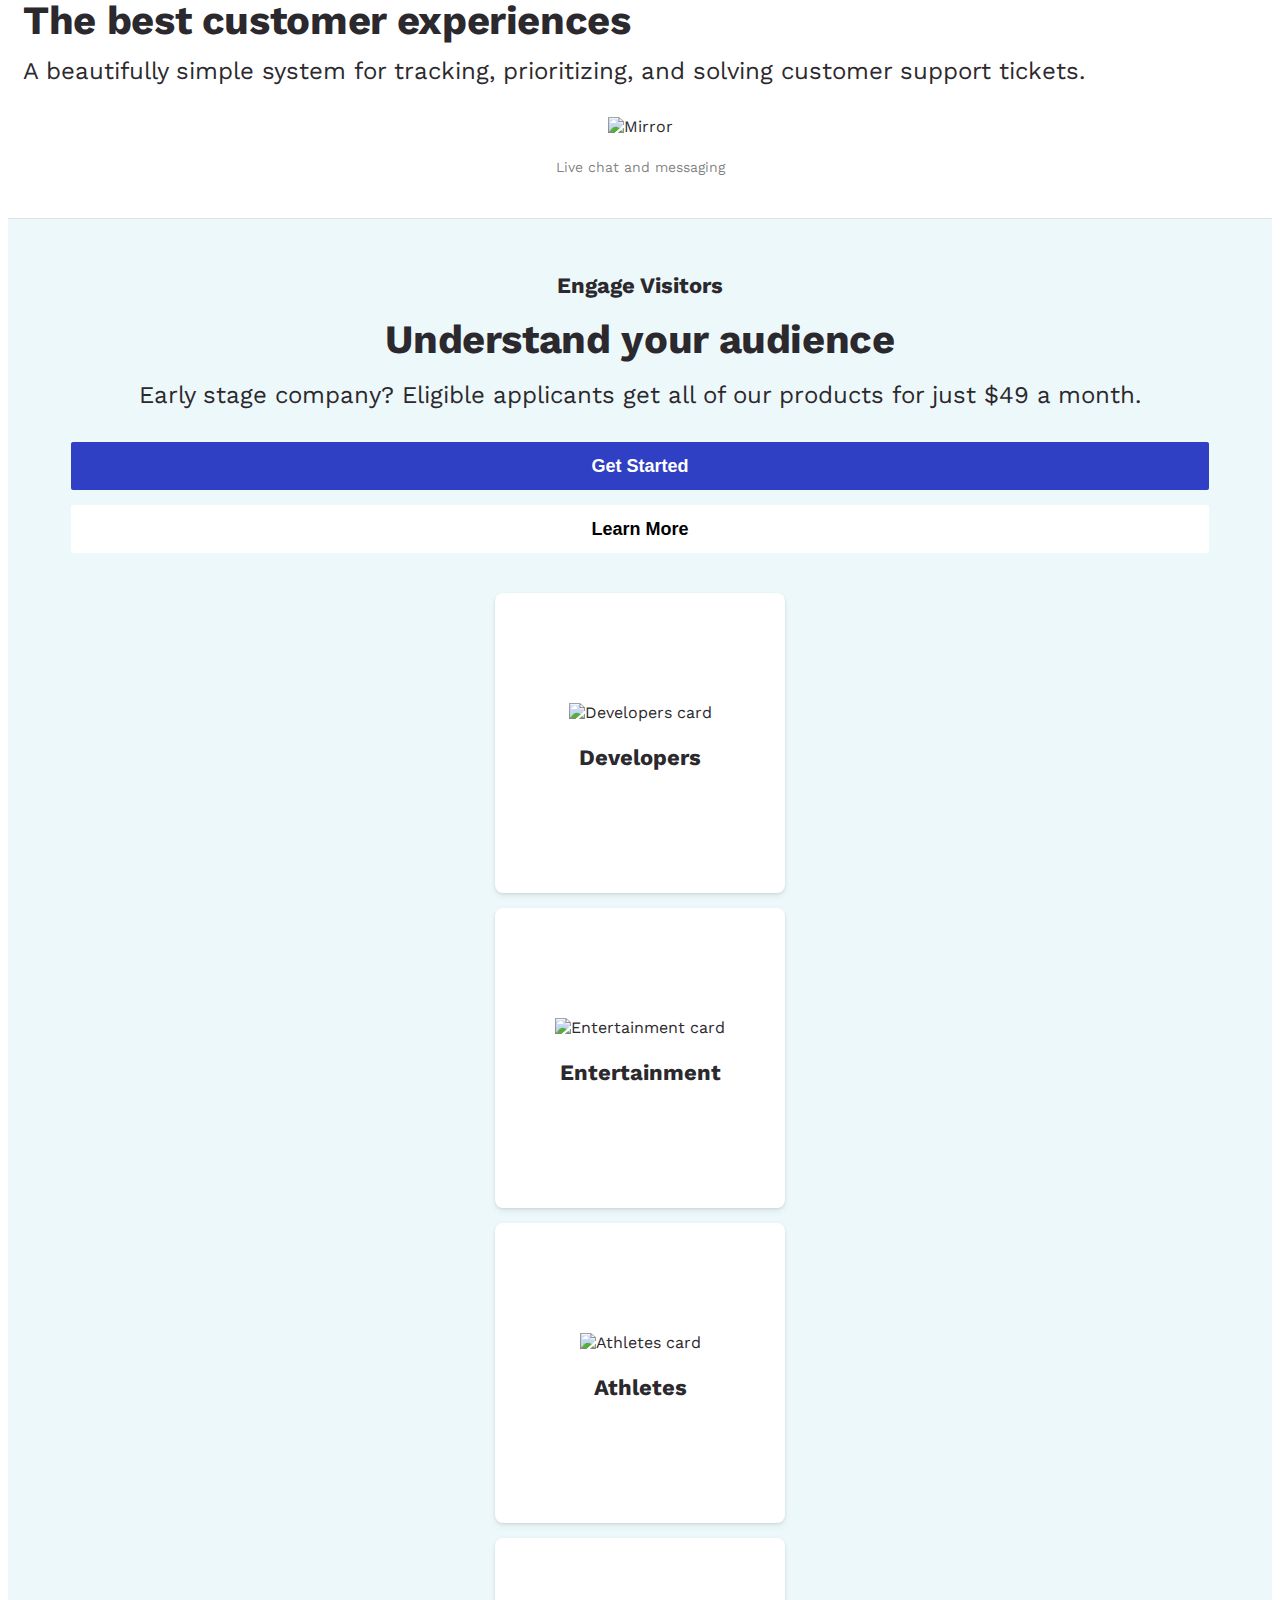
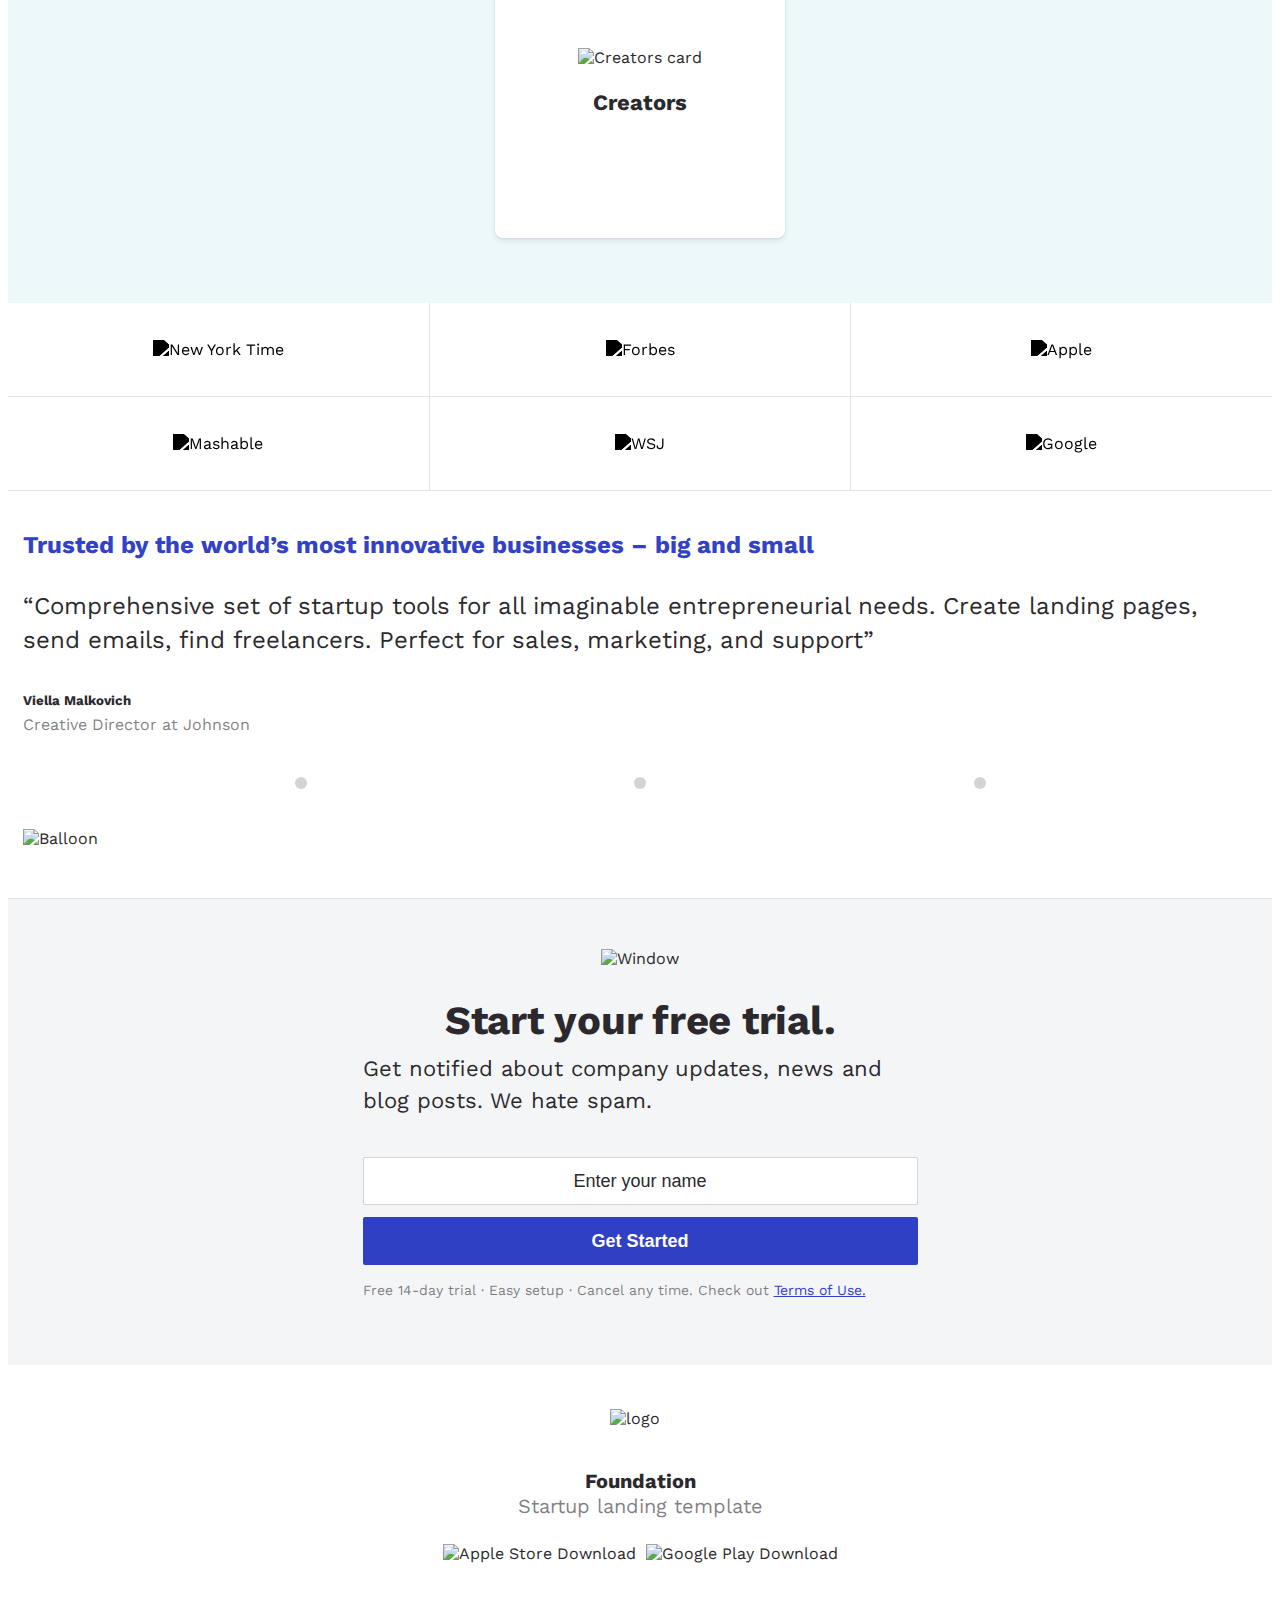
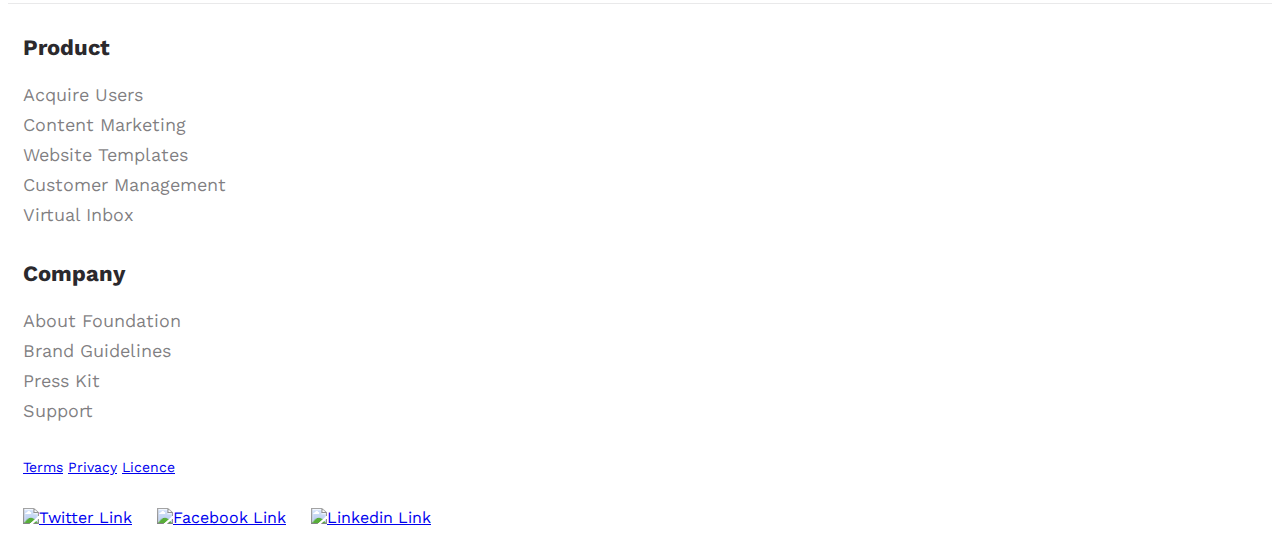
==== commit dcb9aa9e: "maket" ====
--- a/maket/index.html
+++ b/maket/index.html
@@ -16,7 +16,7 @@
       href="https://fonts.googleapis.com/css2?family=Work+Sans:wght@400;700&display=swap"
       rel="stylesheet"
     />
-    <link rel="stylesheet" href="styles/styles.css" />
+    <link rel="stylesheet" href="styles.css" />
   </head>
   <body>
     <div class="page">
--- a/maket/styles.css
+++ b/maket/styles.css
@@ -0,0 +1,1063 @@
+.about {
+  padding: 46px 15px;
+  width: 100%;
+  background-color: #f4f5f7;
+}
+@media screen and (min-width: 1400px) {
+  .about {
+    display: flex;
+    justify-content: space-between;
+    padding: 77px 130px 76px 130px;
+  }
+}
+
+@media screen and (min-width: 1400px) {
+  .article {
+    width: 555px;
+  }
+}
+.article:last-child {
+  margin-top: 20px;
+}
+@media screen and (min-width: 1400px) {
+  .article:last-child {
+    margin-top: 0px;
+  }
+}
+.article__title {
+  font-weight: 700;
+  font-size: 22px;
+  line-height: 32px;
+  margin: 0;
+}
+.article__text {
+  font-size: 22px;
+  line-height: 32px;
+  margin-bottom: 0;
+  margin-top: 6px;
+}
+
+.action-button {
+  background-color: #3040c4;
+  color: #fff;
+  width: 160px;
+  height: 48px;
+  font-size: 18px;
+  font-weight: 700;
+  border-radius: 2px;
+  border: none;
+}
+
+@media screen and (min-width: 1400px) {
+  .hide__desktop {
+    display: none;
+  }
+}
+
+@media screen and (max-width: 1399px) {
+  .hide__mobile {
+    display: none;
+  }
+}
+
+.customers {
+  display: flex;
+  flex-direction: column;
+}
+@media screen and (min-width: 1400px) {
+  .customers {
+    width: 1140px;
+    margin: auto;
+    display: flex;
+    align-items: center;
+    padding-top: 30px;
+    padding-bottom: 106px;
+    flex-direction: row;
+  }
+}
+.customers__row {
+  display: flex;
+}
+@media screen and (min-width: 1400px) {
+  .customers__row {
+    flex: 1;
+    justify-content: space-around;
+  }
+}
+.customers__item {
+  width: 107px;
+  height: 94px;
+  border-bottom: 1px solid #e3e3e3;
+  border-right: 1px solid #e3e3e3;
+  display: flex;
+  justify-content: center;
+  align-items: center;
+  flex: 1;
+}
+@media screen and (min-width: 1400px) {
+  .customers__item {
+    border: none;
+  }
+}
+.customers__item:last-child {
+  border-right: none;
+}
+.customers__logo {
+  filter: brightness(0);
+  max-width: 80%;
+}
+
+.features {
+  display: flex;
+  position: relative;
+  padding-bottom: 110px;
+}
+@media screen and (max-width: 1399px) {
+  .features {
+    display: none;
+  }
+}
+.features__content {
+  width: 1140px;
+  margin: auto;
+  display: flex;
+}
+.features__column {
+  width: 459px;
+}
+.features__subtitle {
+  font-weight: 700;
+  font-size: 22px;
+  line-height: 34px;
+  color: #009b4d;
+  margin: 0;
+}
+.features__title {
+  font-weight: 700;
+  font-size: 56px;
+  line-height: 56px;
+  letter-spacing: -0.5px;
+  margin-top: 24px;
+  margin-bottom: 0;
+}
+.features__description {
+  margin-top: 30px;
+  margin-bottom: 0;
+  font-weight: 400;
+  font-size: 24px;
+  line-height: 34px;
+}
+.features__advantage-header {
+  display: flex;
+  line-height: 42px;
+  margin-top: 42px;
+}
+.features__advantage-title {
+  font-weight: 700;
+  font-size: 22px;
+  line-height: 26px;
+  color: #3142c6;
+  margin: 0;
+  margin-left: 15px;
+}
+.features__advantage-description {
+  font-size: 18px;
+  line-height: 26px;
+  margin-top: 8px;
+  margin-bottom: 0;
+  padding-bottom: 20px;
+  border-bottom: 3px solid #3142c6;
+}
+.features__advantage-item {
+  border-bottom: 1px solid rgba(43, 41, 45, 0.1490196078);
+  margin-top: 21px;
+  padding-bottom: 22px;
+  display: flex;
+}
+.features__advantage-item-text {
+  font-weight: 700;
+  font-size: 22px;
+  line-height: 26px;
+  margin-left: 15px;
+}
+.features__left-decoration {
+  position: absolute;
+  top: 258px;
+}
+.features__banner {
+  position: absolute;
+  right: 0;
+}
+
+.footer {
+  margin-top: auto;
+  display: flex;
+  flex-direction: column;
+}
+.footer__description {
+  display: none;
+  line-height: 26px;
+  font-size: 18px;
+  width: 360px;
+  margin-top: 26px;
+  color: rgba(43, 41, 45, 0.6);
+}
+@media screen and (min-width: 1400px) {
+  .footer__description {
+    display: block;
+  }
+}
+.footer__line {
+  border-top: 1px solid #2b292d;
+  width: 100%;
+  opacity: 0.1;
+  margin: 0;
+  margin-top: 40px;
+}
+@media screen and (min-width: 1400px) {
+  .footer__line {
+    margin: 0;
+  }
+}
+@media screen and (max-width: 1399px) {
+  .footer .logo {
+    display: none;
+  }
+}
+
+.about-company {
+  margin-top: 44px;
+}
+
+.downloads {
+  margin: 25px 15px 0 15px;
+  display: flex;
+  justify-content: center;
+}
+@media screen and (min-width: 1400px) {
+  .downloads {
+    justify-content: left;
+    margin: 0;
+    margin-top: 25px;
+  }
+}
+.downloads__item {
+  margin-right: 10px;
+}
+
+.additional-navigation {
+  margin-left: 15px;
+  margin-right: 15px;
+  display: flex;
+  flex-direction: column;
+}
+@media screen and (min-width: 1400px) {
+  .additional-navigation {
+    margin-top: 60px;
+    margin-left: auto;
+    flex-direction: row;
+  }
+}
+.additional-navigation__column {
+  margin-top: 30px;
+}
+@media screen and (min-width: 1400px) {
+  .additional-navigation__column {
+    margin-top: 0;
+    margin-right: 29px;
+  }
+}
+
+.nav-links {
+  width: 265px;
+}
+.nav-links__title {
+  font-weight: bold;
+  font-size: 22px;
+  line-height: 28px;
+  color: #2b292d;
+  margin: 0;
+}
+.nav-links__list {
+  margin: 0;
+  padding: 0;
+  font-size: 18px;
+  line-height: 30px;
+  list-style-type: none;
+  color: rgba(43, 41, 45, 0.6);
+  margin-top: 18px;
+}
+
+.footer-links {
+  margin-left: 15px;
+  display: flex;
+  flex-direction: column;
+}
+@media screen and (min-width: 1400px) {
+  .footer-links {
+    height: 50px;
+    flex-direction: row;
+    width: 1140px;
+    margin: 0 auto;
+    align-items: center;
+  }
+}
+
+.footer-navigation {
+  margin: 0;
+  display: flex;
+  flex-direction: column;
+}
+@media screen and (min-width: 1400px) {
+  .footer-navigation {
+    margin: 0 auto;
+    width: 1140px;
+    height: 338px;
+    display: flex;
+    flex-direction: row;
+  }
+}
+
+.tearms {
+  line-height: 22px;
+  font-size: 14px;
+  margin-top: 30px;
+}
+@media screen and (min-width: 1400px) {
+  .tearms {
+    line-height: 50px;
+    margin-top: 0;
+  }
+}
+.tearms__item {
+  text-decoration: none;
+  color: rgba(43, 41, 45, 0.6);
+  margin-right: 22px;
+}
+
+.social-links {
+  margin-top: 30px;
+  margin-bottom: 23px;
+}
+@media screen and (min-width: 1400px) {
+  .social-links {
+    margin-left: auto;
+  }
+}
+.social-links__item {
+  margin-left: 20px;
+}
+.social-links__item:first-child {
+  margin-left: 0;
+}
+
+.logo-vertical {
+  display: flex;
+  flex-direction: column;
+  align-items: center;
+}
+@media screen and (min-width: 1400px) {
+  .logo-vertical {
+    display: none;
+  }
+}
+.logo-vertical__image {
+  width: 60px;
+  height: 60px;
+}
+.logo-vertical__name {
+  font-weight: 700;
+  font-size: 20px;
+  line-height: 25px;
+  text-align: center;
+}
+.logo-vertical__description {
+  font-size: 20px;
+  line-height: 25px;
+  text-align: center;
+  color: rgba(43, 41, 45, 0.6);
+}
+
+.header {
+  height: 64px;
+  width: 100%;
+  background-color: #fff;
+  display: flex;
+  align-items: center;
+  padding-left: 15px;
+}
+@media screen and (min-width: 1400px) {
+  .header {
+    width: 1140px;
+    height: 62px;
+    margin: auto;
+    display: flex;
+    background-color: #f3c6bd;
+  }
+}
+.header__button {
+  display: none;
+}
+@media screen and (min-width: 1400px) {
+  .header__button {
+    display: block;
+  }
+}
+.header__menu-button {
+  width: 58px;
+  border: none;
+  border-left: 1px solid rgba(0, 0, 0, 0.1490196078);
+  height: 100%;
+  margin-left: auto;
+  background: transparent;
+}
+@media screen and (min-width: 1400px) {
+  .header__menu-button {
+    display: none;
+  }
+}
+.header__menu-icon {
+  width: 18px;
+  height: 13px;
+  background-image: url("https://gromcode.s3.eu-central-1.amazonaws.com/front-end/html-css/lesson24/hw1/icon-hamburger.png");
+  display: inline-block;
+}
+
+.navigation {
+  display: none;
+}
+@media screen and (min-width: 1400px) {
+  .navigation {
+    display: block;
+    margin-left: auto;
+    margin-top: 7px;
+    margin-right: 75px;
+  }
+}
+.navigation__item {
+  color: #282920;
+  text-decoration: none;
+  line-height: 25px;
+  font-size: 18px;
+  margin-right: 50px;
+}
+.navigation__item:last-child {
+  margin-right: 0;
+}
+.navigation__arrow {
+  display: inline-block;
+  height: 5px;
+  width: 8px;
+  background-image: url(img/arrow.png);
+  margin-left: 11px;
+}
+
+.logo {
+  display: flex;
+}
+.logo__image {
+  width: 48px;
+  height: 48px;
+  margin-right: 13px;
+}
+.logo__name {
+  font-size: 20px;
+  line-height: 25px;
+  font-weight: 700;
+}
+@media screen and (min-width: 1400px) {
+  .logo__name {
+    font-size: 20px;
+    line-height: 25px;
+    font-weight: 700;
+  }
+}
+.logo__text {
+  display: flex;
+  flex-direction: column;
+  justify-content: center;
+}
+.logo__description {
+  display: none;
+}
+@media screen and (min-width: 1400px) {
+  .logo__description {
+    display: block;
+    font-size: 18px;
+    line-height: 25px;
+    color: #2b2920;
+    opacity: 0.6;
+  }
+}
+
+.top-section {
+  background-color: #f3c6bd;
+}
+@media screen and (min-width: 1400px) {
+  .top-section {
+    padding-top: 39px;
+  }
+}
+
+.headline {
+  width: 100%;
+}
+@media screen and (min-width: 1400px) {
+  .headline {
+    position: relative;
+    width: 1140px;
+    margin: auto;
+    margin-top: 84px;
+    display: flex;
+    padding-bottom: 77px;
+  }
+}
+.headline__content {
+  margin: 35px 15px 33px 15px;
+}
+@media screen and (min-width: 1400px) {
+  .headline__content {
+    position: absolute;
+    z-index: 1;
+    margin: 0;
+  }
+}
+.headline__title {
+  font-weight: 700;
+  font-size: 50px;
+  line-height: 50px;
+  letter-spacing: -0.3125px;
+  margin: 0;
+}
+@media screen and (min-width: 1400px) {
+  .headline__title {
+    width: 754px;
+    height: 165px;
+    font-size: 80px;
+    line-height: 78px;
+    letter-spacing: -0.5px;
+    z-index: 1;
+  }
+}
+.headline__discription {
+  margin-top: 24px;
+  margin-bottom: 0;
+  font-size: 24px;
+  line-height: 34px;
+}
+@media screen and (min-width: 1400px) {
+  .headline__discription {
+    margin-top: 34px;
+    margin-bottom: 0;
+    height: 102px;
+    width: 456px;
+    font-size: 24px;
+    line-height: 34px;
+  }
+}
+.headline__actions {
+  margin-top: 30px;
+}
+@media screen and (min-width: 1400px) {
+  .headline__actions {
+    margin-top: 58px;
+    display: flex;
+  }
+}
+.headline__learn-more-btn {
+  background: #fff;
+  color: #3040c4;
+  width: 158px;
+  height: 48px;
+  font-size: 18px;
+  font-weight: 700;
+  border-radius: 2px;
+  border: none;
+  margin-top: 15px;
+}
+@media screen and (min-width: 1400px) {
+  .headline__learn-more-btn {
+    margin-left: 10px;
+    margin-top: 0px;
+  }
+}
+.headline__banner {
+  width: 100%;
+  margin-bottom: 36px;
+}
+@media screen and (min-width: 1400px) {
+  .headline__banner {
+    position: relative;
+    right: -105px;
+    top: 0;
+    width: 796px;
+    height: 448px;
+    margin-left: auto;
+  }
+}
+@media screen and (max-width: 1399px) {
+  .headline__action-btn {
+    width: 100%;
+  }
+}
+
+.order {
+  padding: 50px 15px;
+  background-color: #f4f5f7;
+  display: flex;
+  flex-direction: column;
+  align-items: center;
+}
+@media screen and (min-width: 1400px) {
+  .order {
+    padding: 0;
+    display: flex;
+    flex-direction: row;
+    justify-content: center;
+    align-items: center;
+  }
+}
+.order__details {
+  max-width: 555px;
+  margin-top: 33px;
+}
+.order__illustration {
+  max-width: 200px;
+}
+@media screen and (min-width: 1400px) {
+  .order__illustration {
+    max-width: 269px;
+    height: 296px;
+    margin-right: 121px;
+    margin-top: 73px;
+    margin-bottom: 72px;
+    display: block;
+  }
+}
+.order__title {
+  font-weight: 700;
+  font-size: 40px;
+  line-height: 40px;
+  letter-spacing: -0.25px;
+  margin: 0;
+  text-align: center;
+}
+@media screen and (min-width: 1400px) {
+  .order__title {
+    text-align: left;
+  }
+}
+.order__text {
+  font-size: 22px;
+  line-height: 32px;
+  margin: 0;
+  margin-top: 12px;
+}
+.order__email {
+  margin-top: 40px;
+  background: #ffffff;
+  border: 1px solid rgba(43, 41, 45, 0.2);
+  border-radius: 2px;
+  height: 48px;
+  width: 100%;
+  text-align: center;
+  font-size: 18px;
+  line-height: 13px;
+}
+@media screen and (min-width: 1400px) {
+  .order__email {
+    margin-top: 0px;
+  }
+}
+.order__email::placeholder {
+  color: #2b292d;
+}
+.order__button {
+  margin-top: 12px;
+}
+@media screen and (max-width: 1399px) {
+  .order__button {
+    width: 100%;
+  }
+}
+@media screen and (min-width: 1400px) {
+  .order__button {
+    margin-top: 0px;
+    margin-left: 10px;
+    flex-shrink: 0;
+  }
+}
+@media screen and (min-width: 1400px) {
+  .order__form {
+    display: flex;
+    margin-top: 26px;
+  }
+}
+.order__terms {
+  font-size: 14px;
+  line-height: 22px;
+  color: rgba(43, 41, 45, 0.6);
+}
+.order__terms-link {
+  color: #3142c6;
+}
+
+.tips {
+  margin-top: 8px;
+}
+@media screen and (min-width: 1400px) {
+  .tips {
+    display: none;
+  }
+}
+
+.tip {
+  padding: 40px 15px 0 15px;
+  border-bottom: 1px solid #e3e3e3;
+}
+.tip__subtitle {
+  font-weight: 700;
+  font-size: 22px;
+  line-height: 34px;
+  color: #009b4d;
+}
+.tip__title {
+  margin: 0;
+  margin-top: 17px;
+  font-weight: 700;
+  font-size: 40px;
+  line-height: 40px;
+  letter-spacing: -0.357143px;
+}
+.tip__description {
+  font-size: 24px;
+  line-height: 34px;
+  margin: 0;
+  margin-top: 13px;
+}
+.tip__decoration {
+  margin: 0;
+  margin-bottom: 40px;
+  display: flex;
+  flex-direction: column;
+  align-items: center;
+}
+.tip__image {
+  margin-top: 29px;
+  max-width: 100%;
+}
+.tip__image-caption {
+  font-size: 14px;
+  line-height: 22px;
+  text-align: center;
+  color: rgba(43, 41, 45, 0.6);
+  margin-top: 20px;
+}
+
+.audience {
+  background-color: rgba(0, 161, 198, 0.07);
+  display: flex;
+  flex-direction: column;
+  justify-content: center;
+  align-items: center;
+  padding-bottom: 50px;
+}
+@media screen and (min-width: 1400px) {
+  .audience {
+    padding-bottom: 110px;
+  }
+}
+.audience__subtitle {
+  margin: 0;
+  margin-top: 50px;
+  font-weight: 700;
+  font-size: 22px;
+  line-height: 34px;
+}
+@media screen and (min-width: 1400px) {
+  .audience__subtitle {
+    margin-top: 110px;
+  }
+}
+.audience__title {
+  font-weight: 700;
+  font-size: 40px;
+  line-height: 40px;
+  letter-spacing: -0.357143px;
+  margin: 0;
+  margin-top: 17px;
+  text-align: center;
+}
+@media screen and (min-width: 1400px) {
+  .audience__title {
+    font-size: 56px;
+    line-height: 56px;
+    letter-spacing: -0.5px;
+    margin-top: 24px;
+    max-width: 555px;
+  }
+}
+.audience__text {
+  font-size: 24px;
+  line-height: 34px;
+  text-align: center;
+  margin: 0;
+  margin-top: 18px;
+  min-width: 290px;
+}
+@media screen and (min-width: 1400px) {
+  .audience__text {
+    margin-top: 30px;
+    max-width: 555px;
+  }
+}
+@media screen and (max-width: 1399px) {
+  .audience__button {
+    width: 90%;
+    margin-left: 15px;
+    margin-right: 15px;
+  }
+}
+@media screen and (min-width: 1400px) {
+  .audience__button {
+    margin-top: 34px;
+  }
+}
+@media screen and (max-width: 1399px) {
+  .audience__button-btn {
+    width: 100%;
+  }
+}
+.audience .headline__learn-more-btn.audience__button-btn {
+  color: black;
+}
+.audience__image {
+  margin: 0;
+  margin-top: 40px;
+  margin-left: 15px;
+  margin-right: 15px;
+}
+@media screen and (min-width: 1400px) {
+  .audience__image {
+    margin-top: 111px;
+    display: flex;
+  }
+}
+.audience__image-card {
+  background-color: #ffffff;
+  box-shadow: 0px 1px 3px rgba(0, 0, 0, 0.1), 0px 4px 6px rgba(0, 0, 0, 0.05), inset 0px 1px 0px rgba(255, 255, 255, 0.1);
+  min-width: 290px;
+  min-height: 300px;
+  border-radius: 8px;
+  margin-bottom: 15px;
+  display: flex;
+  flex-direction: column;
+  justify-content: center;
+  align-items: center;
+  cursor: pointer;
+}
+.audience__image-card:hover {
+  background-color: rgb(49, 65, 197);
+}
+@media screen and (min-width: 1400px) {
+  .audience__image-card {
+    margin-bottom: 0;
+    margin-right: 30px;
+    min-width: 262px;
+  }
+  .audience__image-card:last-child {
+    margin-right: 0;
+  }
+}
+.audience__img {
+  margin-top: 22px;
+}
+.audience__image-text {
+  margin-bottom: 33px;
+  font-weight: 700;
+  font-size: 22px;
+  line-height: 28px;
+  margin-top: 22px;
+}
+
+.feedback {
+  display: flex;
+  flex-direction: column;
+  border-bottom: 1px solid #e3e3e3;
+  padding-bottom: 50px;
+}
+@media screen and (min-width: 1400px) {
+  .feedback {
+    flex-direction: column;
+    padding-top: 43px;
+    position: relative;
+    padding-bottom: 66px;
+  }
+}
+@media screen and (min-width: 1400px) {
+  .feedback__row {
+    display: flex;
+    min-width: 1140px;
+    margin: auto;
+    align-items: center;
+    flex-direction: row;
+  }
+}
+.feedback__row-item {
+  display: flex;
+}
+@media screen and (min-width: 1400px) {
+  .feedback__row-item {
+    flex: 1;
+    justify-content: space-around;
+  }
+}
+.feedback__item {
+  width: 107px;
+  height: 94px;
+  border-bottom: 1px solid #e3e3e3;
+  border-right: 1px solid #e3e3e3;
+  display: flex;
+  justify-content: center;
+  align-items: center;
+  flex: 1;
+}
+@media screen and (min-width: 1400px) {
+  .feedback__item {
+    border: none;
+  }
+}
+.feedback__item:last-child {
+  border-right: none;
+}
+.feedback__logo {
+  filter: brightness(0);
+  max-width: 80%;
+}
+@media screen and (min-width: 1400px) {
+  .feedback__content {
+    display: flex;
+    flex-direction: column;
+    align-items: center;
+    justify-content: center;
+  }
+}
+.feedback__content-title {
+  font-weight: 700;
+  font-size: 24px;
+  line-height: 30px;
+  color: #3142c6;
+  margin: 39px 15px 0 15px;
+}
+@media screen and (min-width: 1400px) {
+  .feedback__content-title {
+    display: flex;
+    min-width: 1140px;
+    margin: 0;
+    margin-top: 76px;
+    align-items: center;
+    justify-content: center;
+  }
+}
+.feedback__content-text {
+  font-size: 24px;
+  line-height: 34px;
+  margin: 29px 15px 0 15px;
+}
+@media screen and (min-width: 1400px) {
+  .feedback__content-text {
+    max-width: 750px;
+    margin: 0;
+    margin-top: 15px;
+    text-align: center;
+  }
+}
+.feedback__content-subtitle {
+  font-weight: 700;
+  line-height: 24px;
+  color: #2b292d;
+  margin: 32px 15px 0 15px;
+}
+@media screen and (min-width: 1400px) {
+  .feedback__content-subtitle {
+    margin: 0;
+    margin-top: 34px;
+  }
+}
+.feedback__content-subtitle-text {
+  color: rgba(43, 41, 45, 0.6);
+  line-height: 24px;
+  margin: 0px 15px 0 15px;
+}
+@media screen and (min-width: 1400px) {
+  .feedback__content-subtitle-text {
+    margin: 0;
+    margin-bottom: 38px;
+  }
+}
+.feedback__list {
+  display: flex;
+  justify-content: space-around;
+  margin-left: 123px;
+  margin-right: 122px;
+}
+@media screen and (min-width: 1400px) {
+  .feedback__list {
+    margin-left: 675px;
+    margin-right: 675px;
+    max-height: 8px;
+  }
+}
+.feedback__list-item {
+  width: 12px;
+  height: 12px;
+  margin-top: 40px;
+  background-color: rgba(43, 41, 45, 0.2);
+  border-radius: 50%;
+}
+.feedback__list-item:hover {
+  background-color: #3141c5;
+}
+@media screen and (min-width: 1400px) {
+  .feedback__list-item {
+    margin: 0;
+    max-height: 8px;
+    max-width: 8px;
+  }
+}
+.feedback__content-image {
+  margin: 40px 15px 0 15px;
+  max-width: 290px;
+}
+@media screen and (min-width: 1400px) {
+  .feedback__content-image {
+    position: absolute;
+    bottom: 0;
+    right: 26px;
+  }
+}
+
+* {
+  box-sizing: border-box;
+}
+
+html {
+  font-size: 16px;
+  color: #2b292d;
+  font-family: "Work Sans", sans-serif;
+}
+
+.page {
+  width: 100%;
+}
+@media screen and (min-width: 1400px) {
+  .page {
+    max-width: 1400px;
+    margin: auto;
+    min-height: 100vh;
+    display: flex;
+    flex-direction: column;
+  }
+}
+
+/*# sourceMappingURL=styles.css.map */
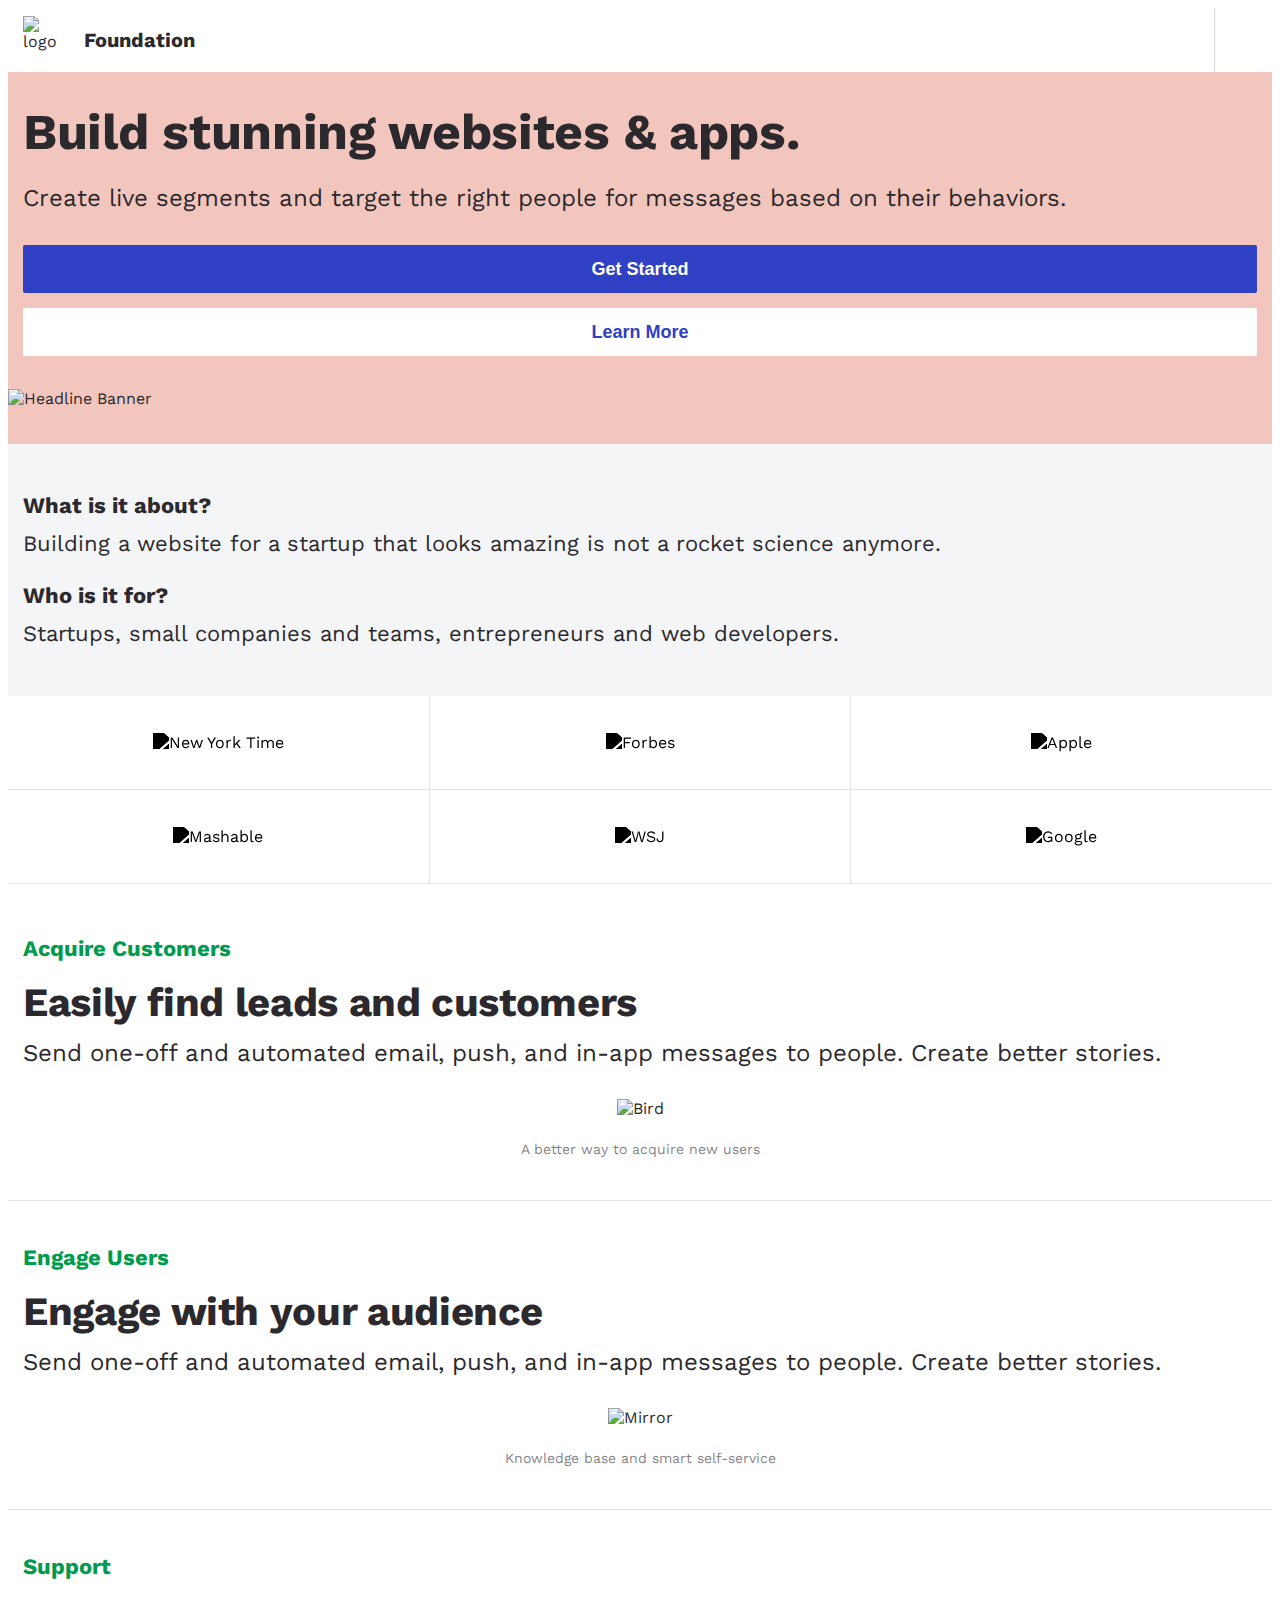
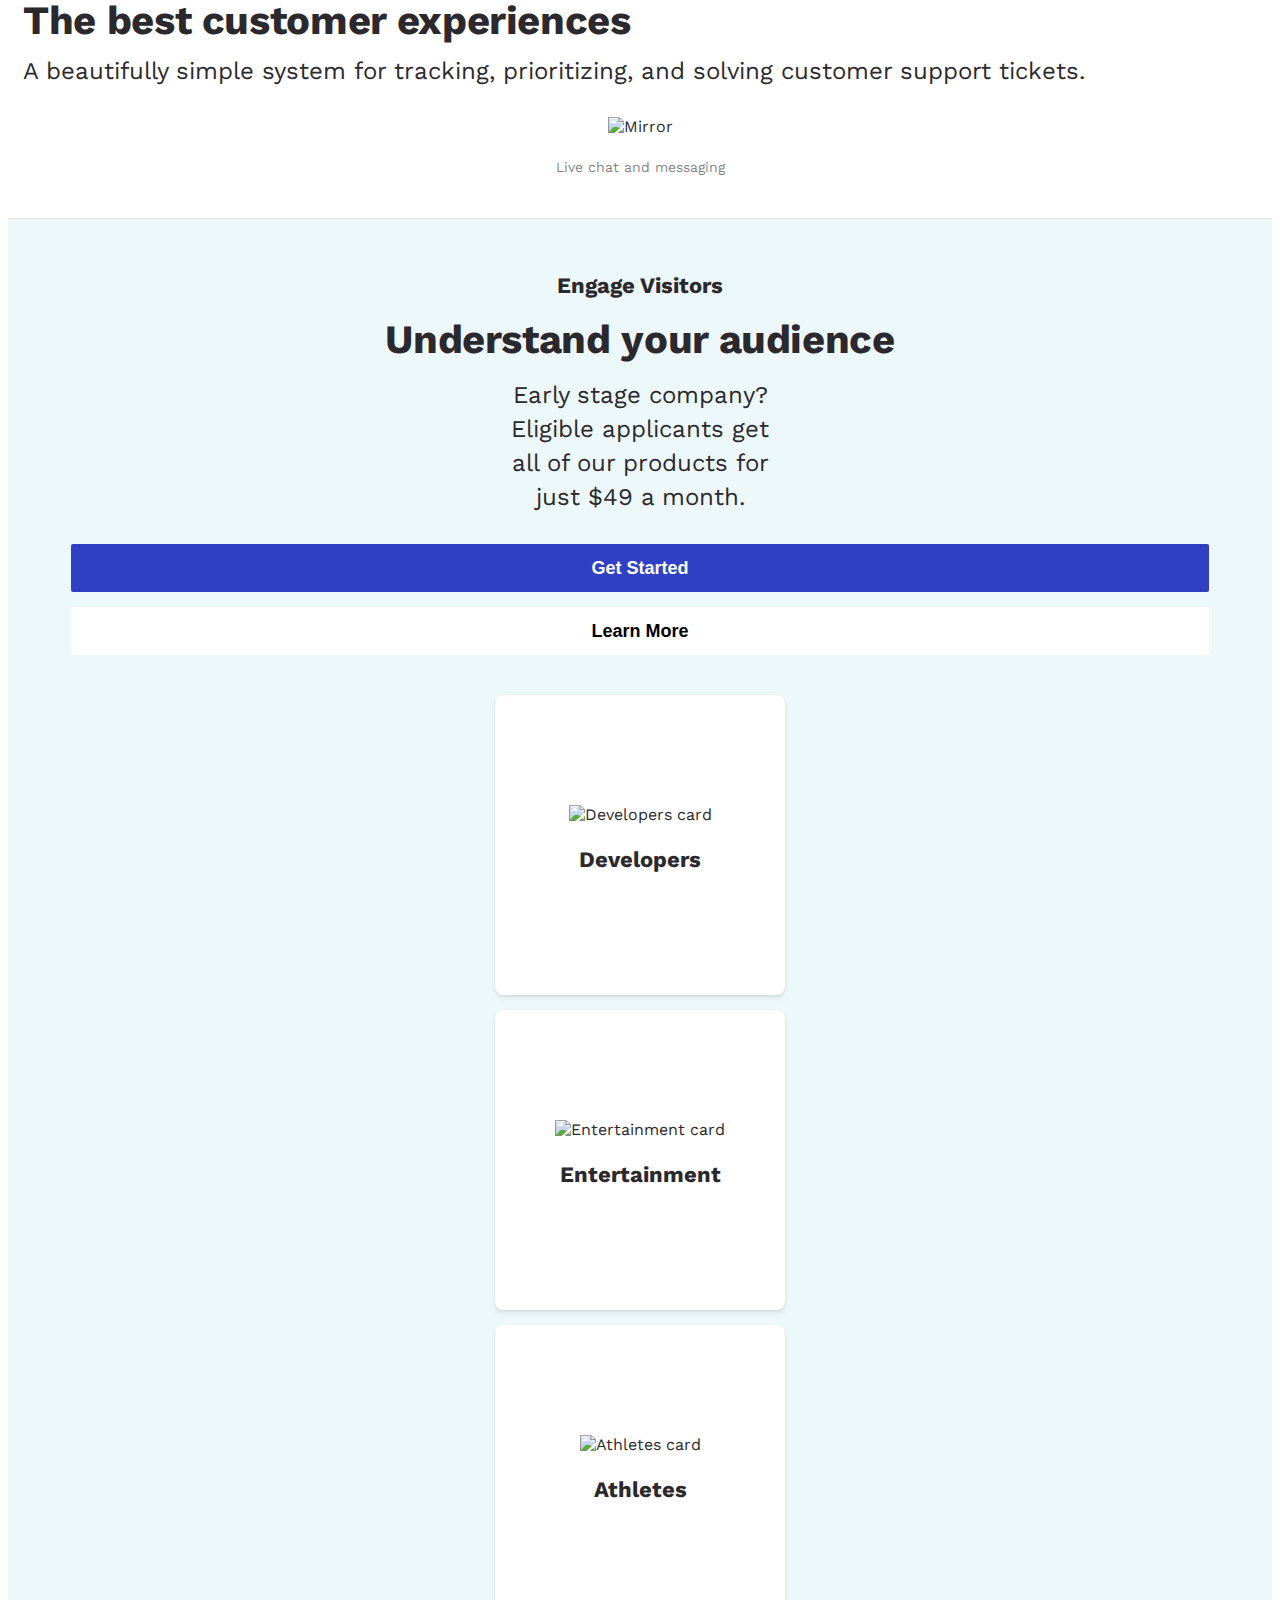
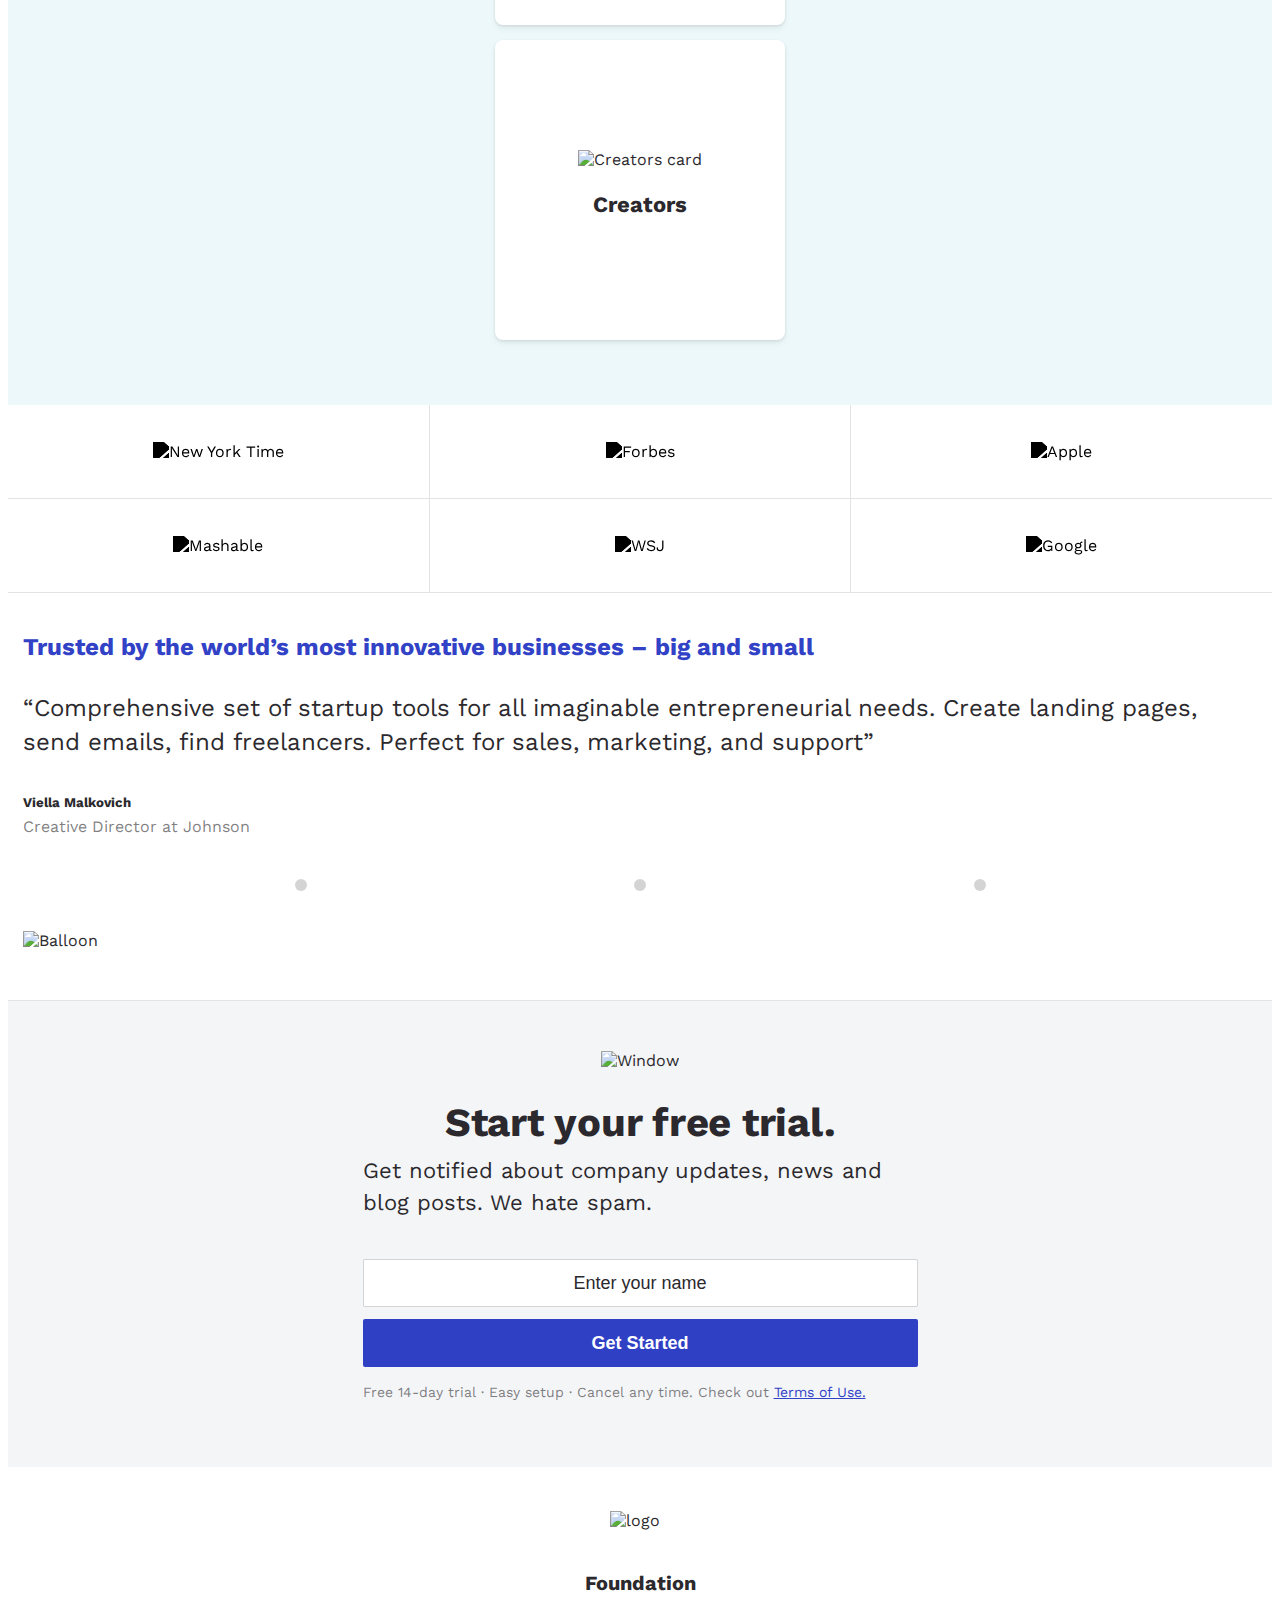
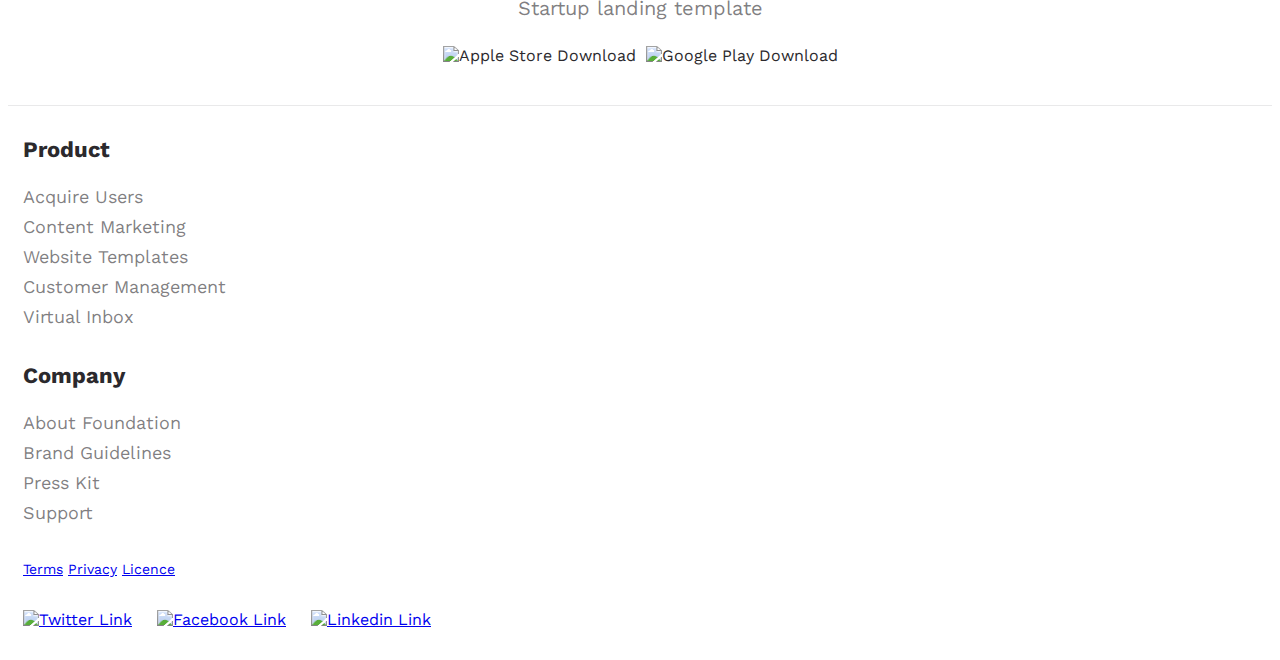
==== commit 26446978: "mak" ====
--- a/maket/index.html
+++ b/maket/index.html
@@ -39,7 +39,7 @@
             >
             <a href="#" class="navigation__item">Stories</a>
             <a href="#" class="navigation__item"
-              >Library <i class="navigation__arrow" src="img/arrow.png"></i
+              >Library <i class="navigation__arrow"></i
             ></a>
           </nav>
           <button class="action-button header__button">Get Started</button>
--- a/maket/styles.css
+++ b/maket/styles.css
@@ -444,11 +444,16 @@
 .navigation__item:last-child {
   margin-right: 0;
 }
+@media screen and (min-width: 1400px) {
+  .navigation__item.navigation__item_selected {
+    font-weight: 700;
+  }
+}
 .navigation__arrow {
   display: inline-block;
   height: 5px;
   width: 8px;
-  background-image: url(img/arrow.png);
+  background-image: url(https://gromcode.s3.eu-central-1.amazonaws.com/front-end/html-css/lesson24/hw1/icon-arrow-right.png);
   margin-left: 11px;
 }
 
@@ -459,6 +464,12 @@
   width: 48px;
   height: 48px;
   margin-right: 13px;
+}
+@media screen and (min-width: 1400px) {
+  .logo__image {
+    width: 60px;
+    height: 60px;
+  }
 }
 .logo__name {
   font-size: 20px;
@@ -803,7 +814,7 @@
   text-align: center;
   margin: 0;
   margin-top: 18px;
-  min-width: 290px;
+  max-width: 290px;
 }
 @media screen and (min-width: 1400px) {
   .audience__text {
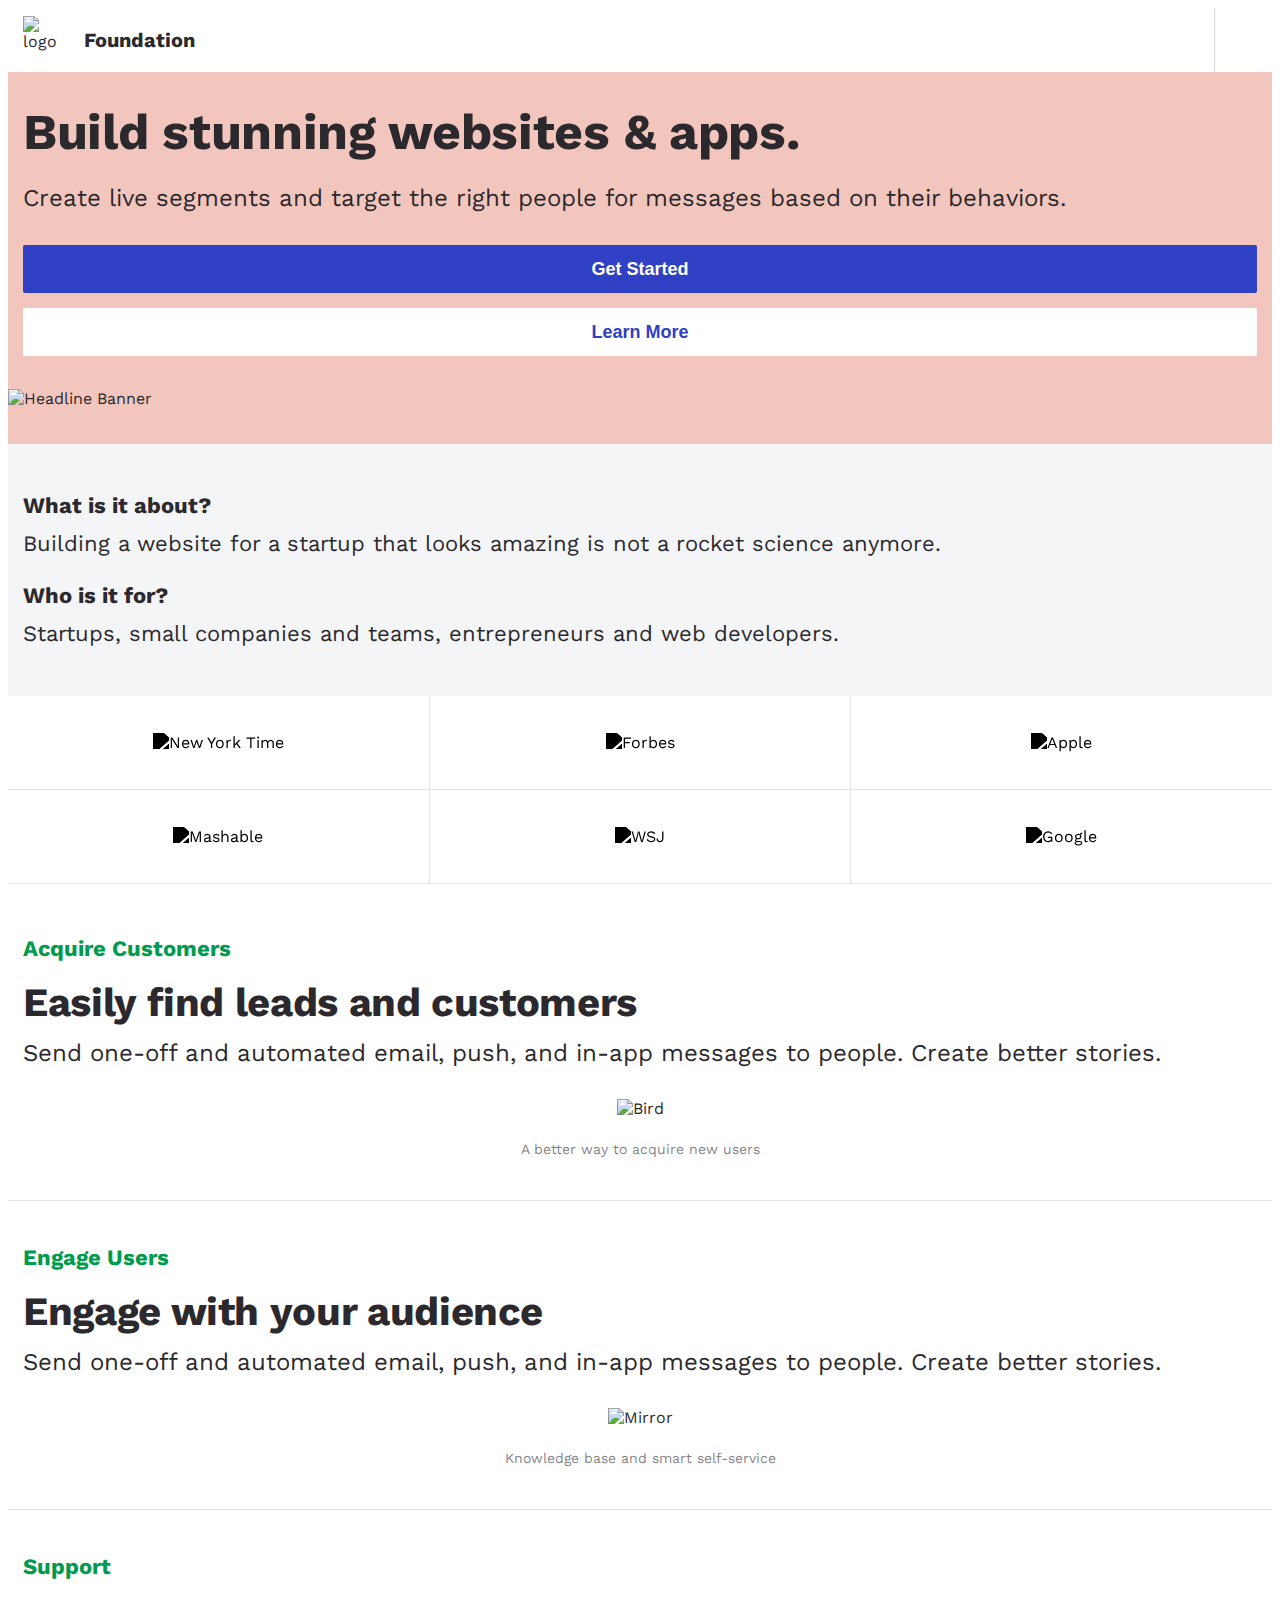
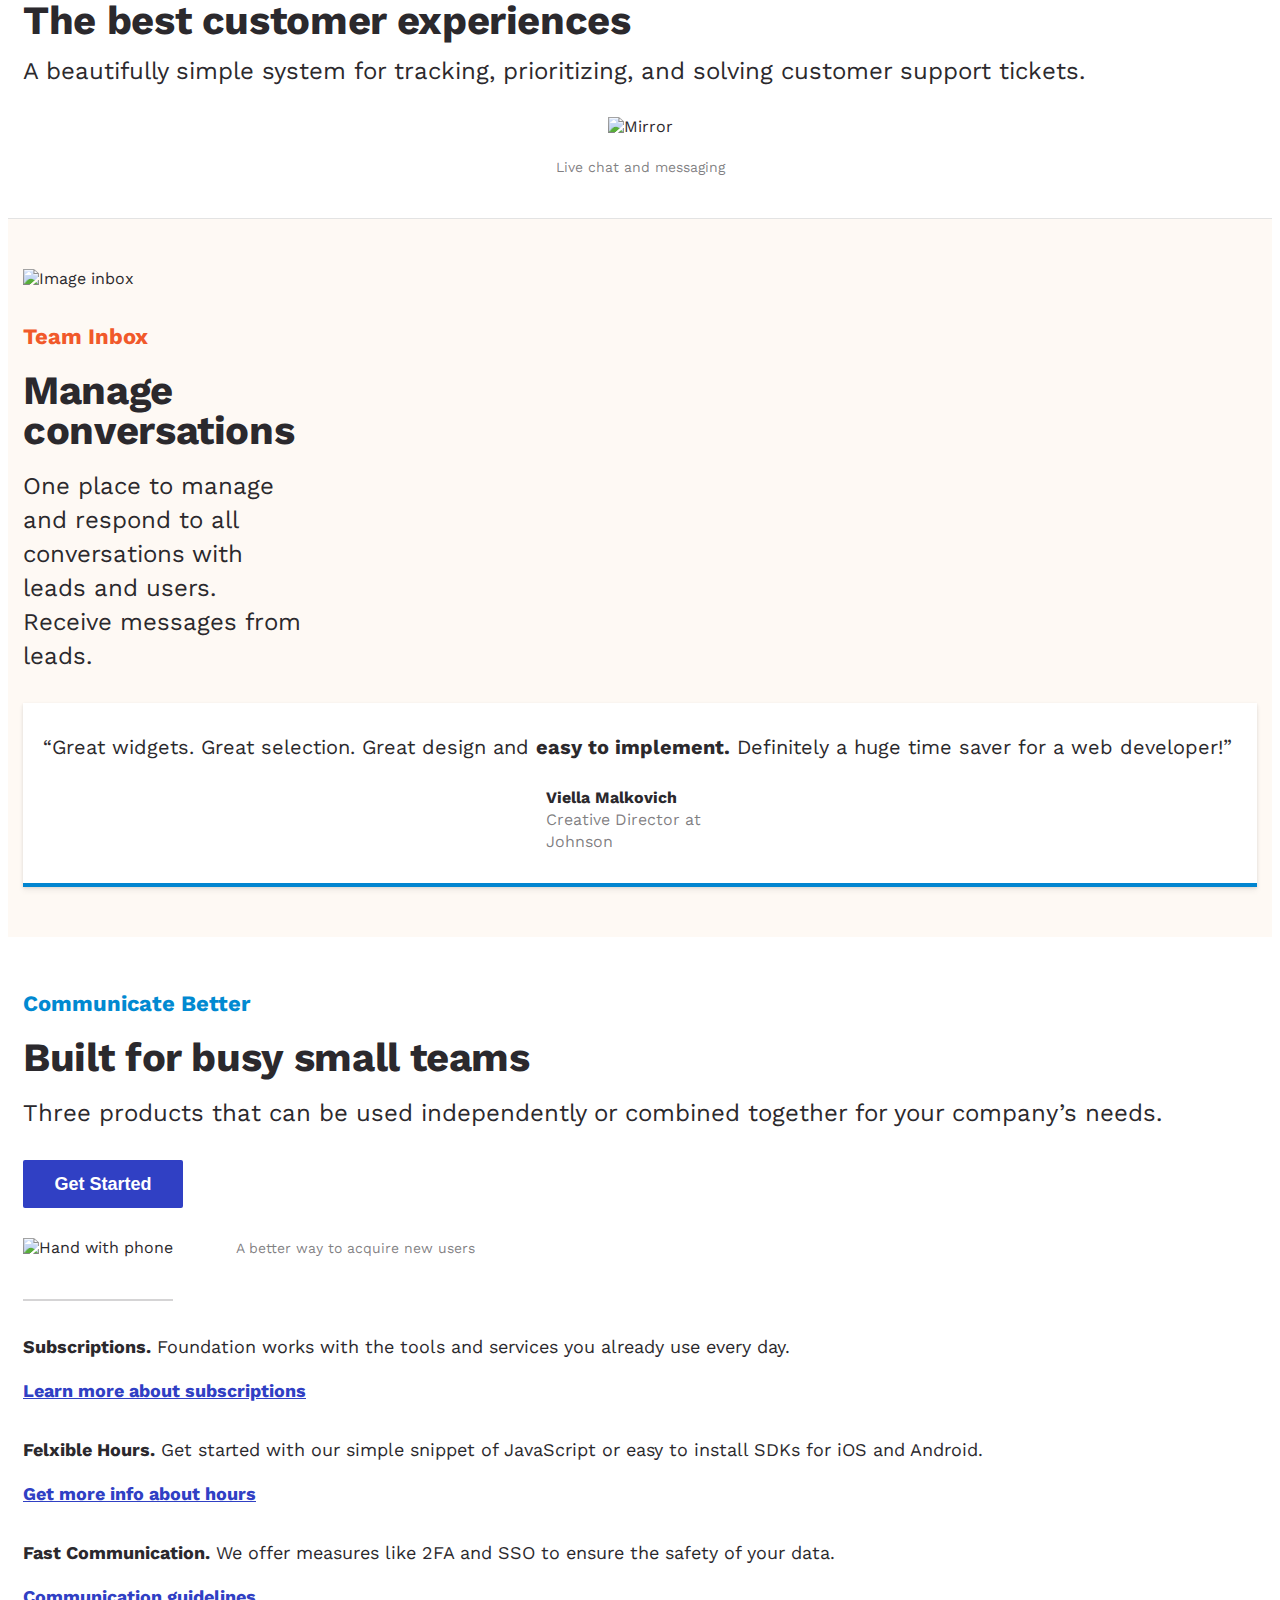
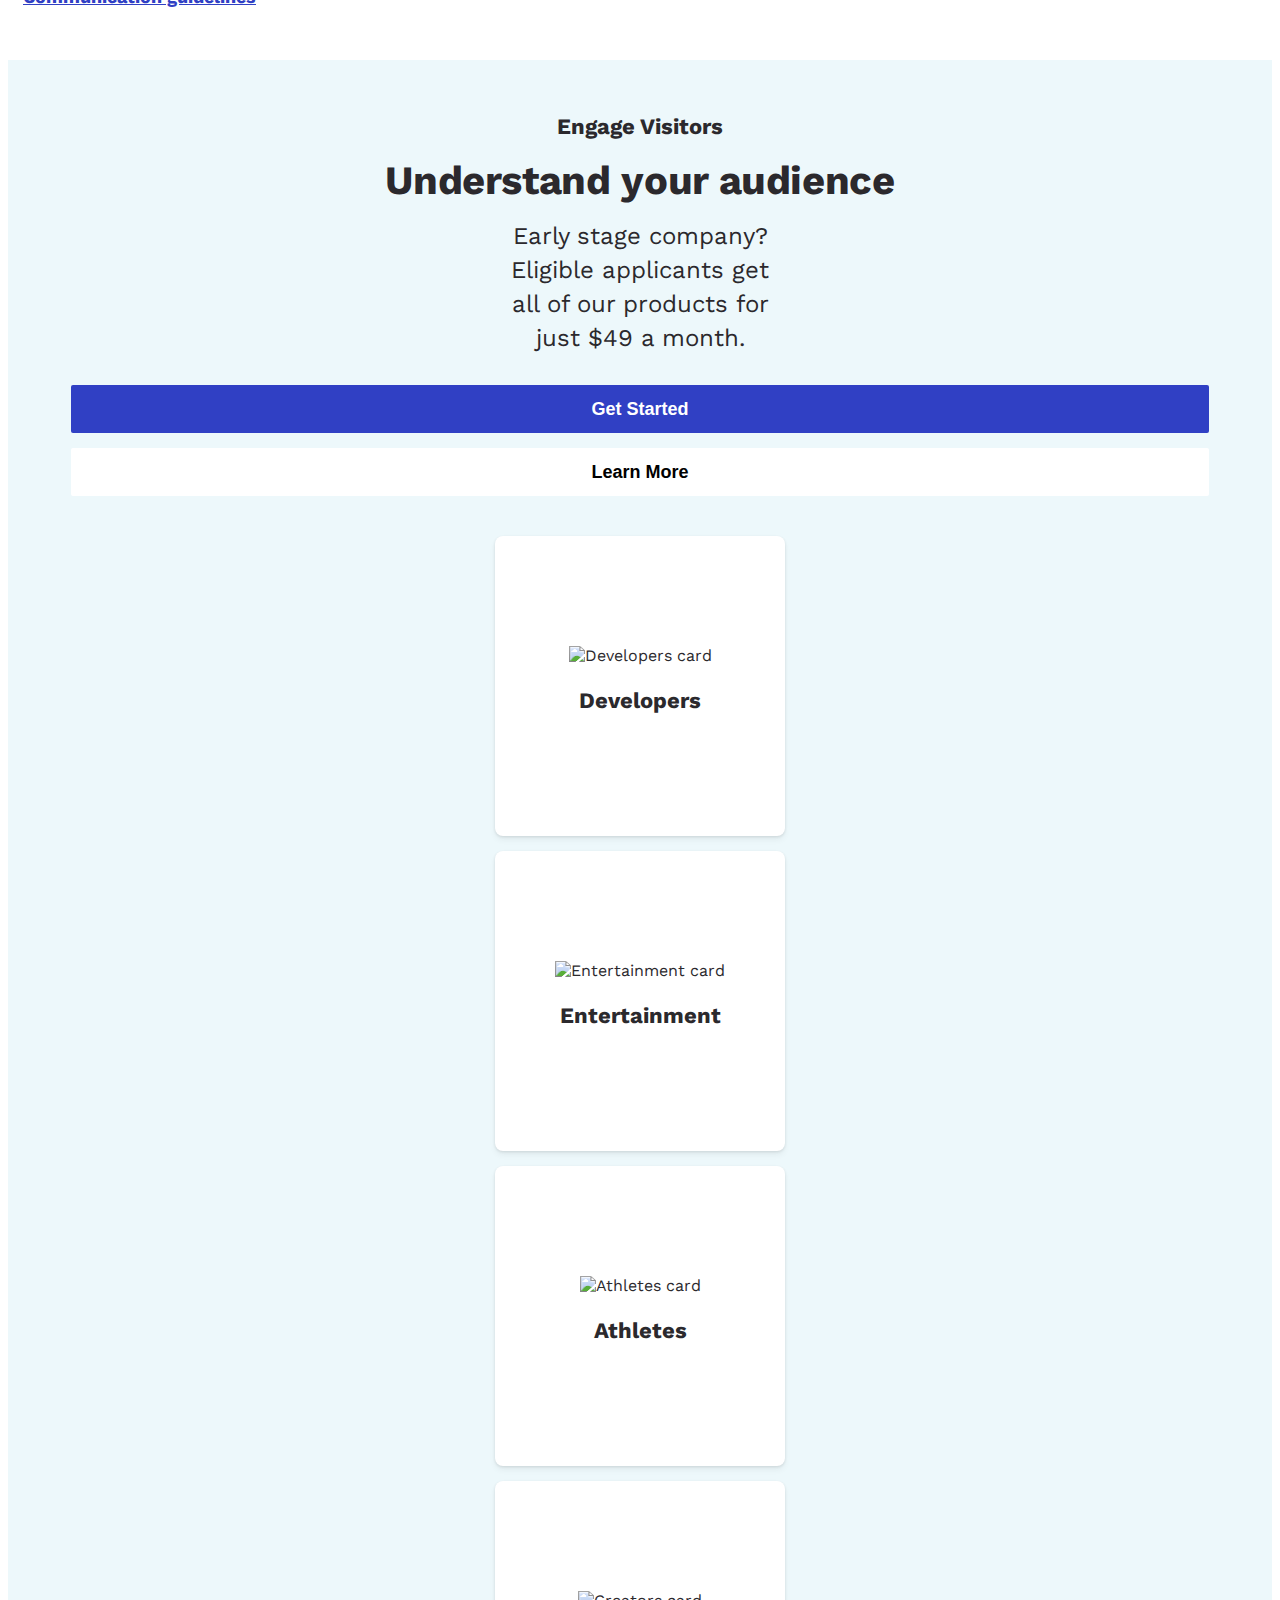
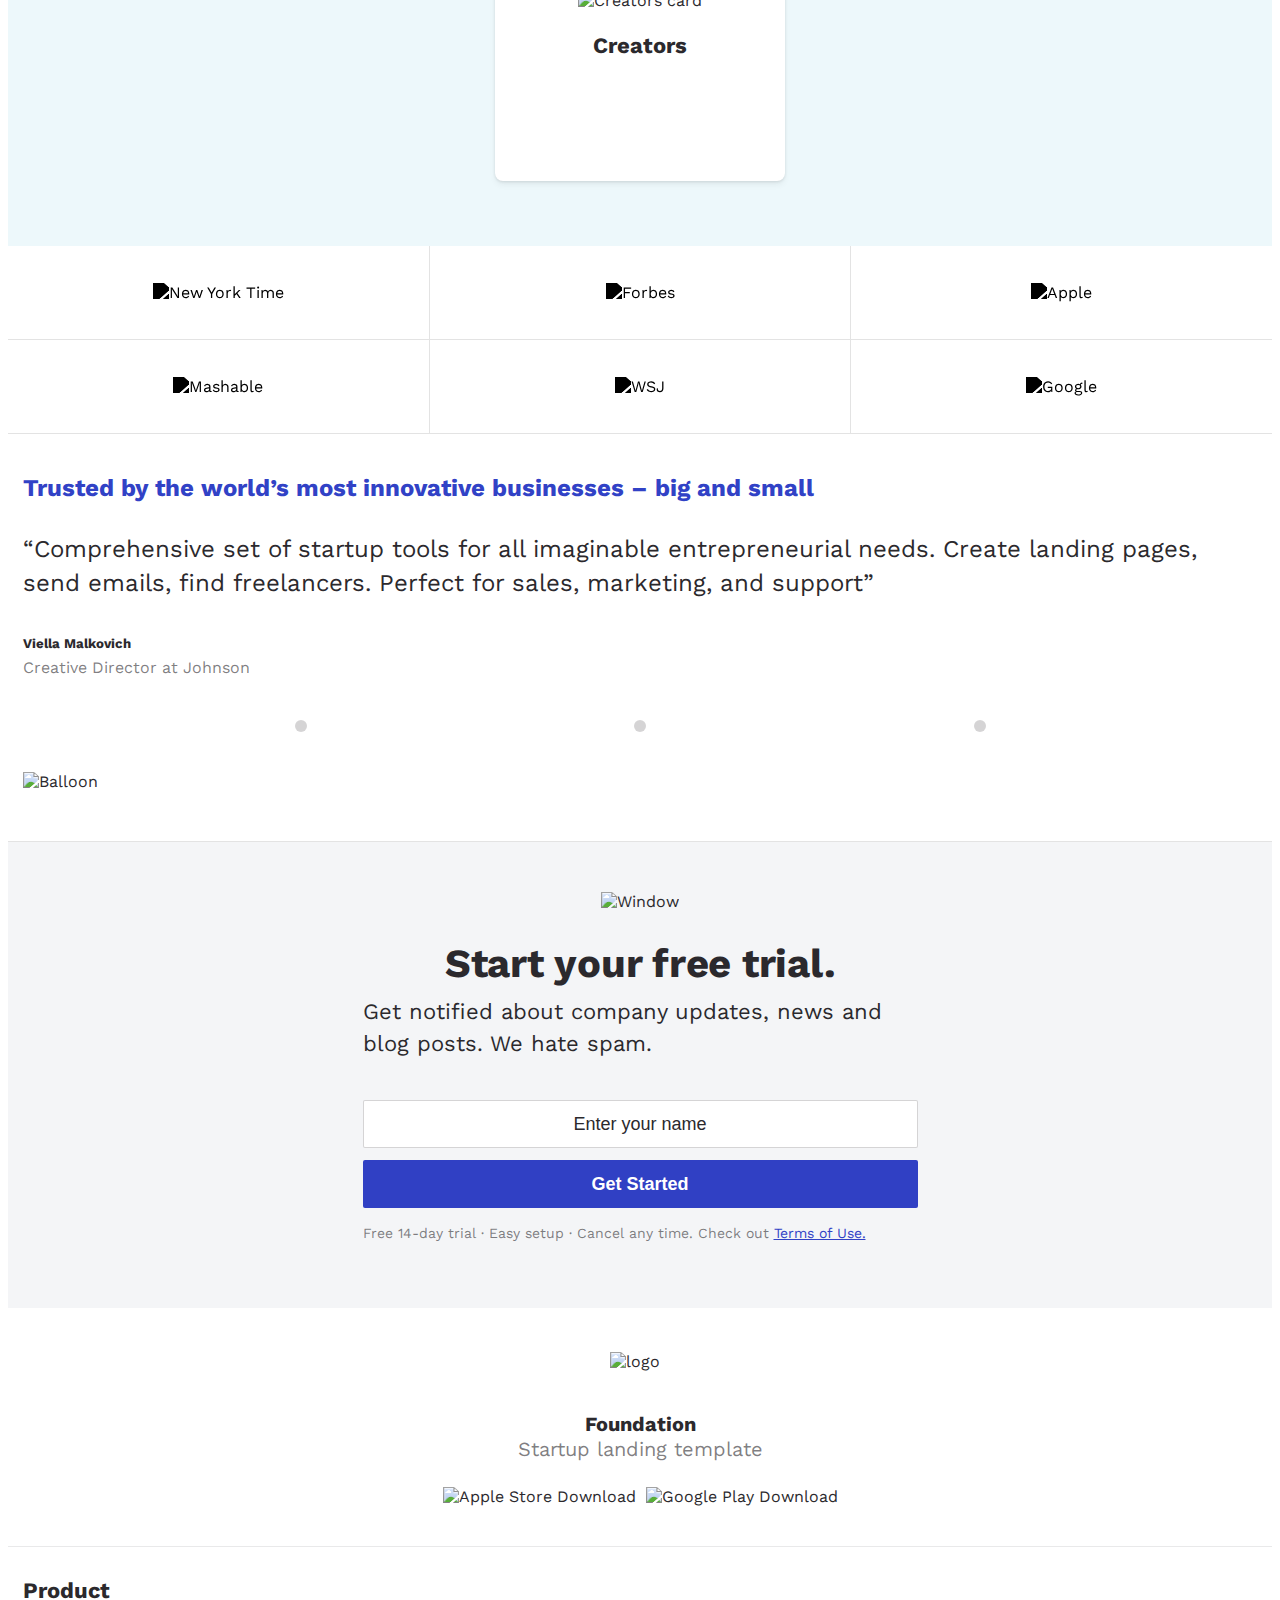
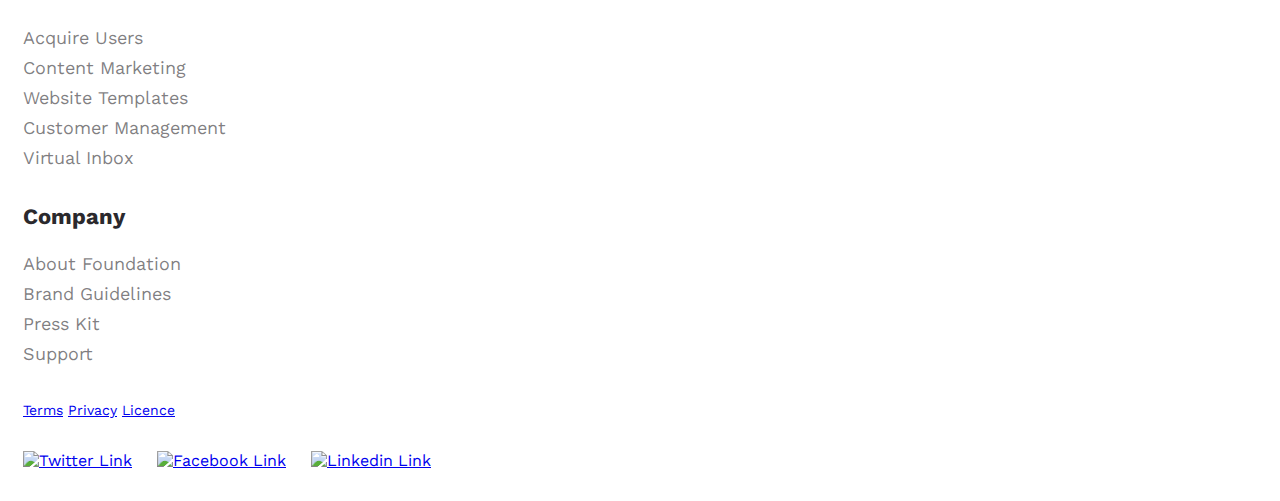
==== commit 8e947c26: "maket" ====
--- a/maket/index.html
+++ b/maket/index.html
@@ -96,7 +96,6 @@
       </section>
 
       <!--Customers-->
-
       <section class="customers">
         <div class="customers__row">
           <div class="customers__item">
@@ -264,6 +263,129 @@
           src="https://gromcode.s3.eu-central-1.amazonaws.com/front-end/html-css/lesson24/hw1/invision-screen.png"
           alt="Invision Screen"
         />
+      </section>
+
+      <!--Inbox-->
+      <section class="inbox">
+        <div>
+          <img
+            class="inbox__image"
+            src="https://gromcode.s3.eu-central-1.amazonaws.com/front-end/html-css/lesson24/hw1/wheel.png"
+            alt="Image inbox"
+          />
+          <span class="inbox__image-span"
+            >Connect with customers and grow faster</span
+          >
+        </div>
+        <div>
+          <div class="inbox__content">
+            <h4 class="inbox__subtitle">Team Inbox</h4>
+            <h3 class="inbox__title">Manage conversations</h3>
+            <p class="inbox__description">
+              One place to manage and respond to all conversations with leads
+              and users. <br />
+              Receive messages from leads.
+            </p>
+          </div>
+
+          <div class="inbox__card">
+            <p class="inbox__card-text">
+              “Great widgets. Great selection. Great design and
+              <span class="inbox__card-span"> easy to implement.</span>
+              Definitely a huge time saver for a web developer!”
+            </p>
+
+            <div class="inbox__user">
+              <img
+                class="inbox__icon"
+                src="https://gromcode.s3.eu-central-1.amazonaws.com/front-end/html-css/lesson24/hw1/user-avatar.png"
+                alt=""
+              />
+              <div class="inbox__user-text">
+                <h4 class="inbox__user-subtitle">Viella Malkovich</h4>
+                <p class="inbox__user-description">
+                  Creative Director at Johnson
+                </p>
+              </div>
+            </div>
+          </div>
+        </div>
+      </section>
+
+      <!--Communication-->
+
+      <section class="communication">
+        <div class="communication__large">
+          <div>
+            <h4 class="communication__subtitle">Communicate Better</h4>
+            <h3 class="communication__title">Built for busy small teams</h3>
+            <p class="communication__text">
+              Three products that can be used independently or combined together
+              for your company’s needs.
+            </p>
+
+            <div class="headline__actions communication__button">
+              <button class="action-button communication__button-btn">
+                Get Started
+              </button>
+            </div>
+          </div>
+
+          <div class="communication__large communication__large-image">
+            <img
+              class="communication__image"
+              src="https://gromcode.s3.eu-central-1.amazonaws.com/front-end/html-css/lesson24/hw1/hand-with-phone.png"
+              alt="Hand with phone"
+            />
+
+            <span class="communication__image-span">
+              A better way to acquire new users</span
+            >
+          </div>
+        </div>
+
+        <span class="communication__image-line"></span>
+
+        <div class="communication__large communication__large-description">
+          <div class="communication__description">
+            <p class="communication__description-text">
+              <span class="communication__description-text-span">
+                Subscriptions.</span
+              >
+              Foundation works with the tools and services you already use every
+              day.
+            </p>
+            <a class="communication__description-link" href="#"
+              >Learn more about subscriptions</a
+            >
+          </div>
+
+          <div class="communication__description">
+            <p class="communication__description-text">
+              <span class="communication__description-text-span">
+                Felxible Hours.</span
+              >
+              Get started with our simple snippet of JavaScript or easy to
+              install SDKs for iOS and Android.
+            </p>
+            <a class="communication__description-link" href="#"
+              >Get more info about hours</a
+            >
+          </div>
+
+          <div class="communication__description">
+            <p class="communication__description-text">
+              <span class="communication__description-text-span">
+                Fast Communication.</span
+              >
+              We offer measures like 2FA and SSO to ensure the safety of your
+              data.
+            </p>
+            <a class="communication__description-link" href="#"
+              >Communication guidelines</a
+            >
+          </div>
+        </div>
       </section>
 
       <!--Audience-->
@@ -322,7 +444,6 @@
       </section>
 
       <!--Feedback-->
-
       <section class="feedback">
         <div class="feedback__row">
           <div class="feedback__row-item">
@@ -438,7 +559,6 @@
       </section>
 
       <!--Footer-->
-
       <footer class="footer">
         <div class="footer-navigation">
           <div class="about-company">
--- a/maket/styles.css
+++ b/maket/styles.css
@@ -1048,6 +1048,302 @@
   }
 }
 
+.inbox {
+  background-color: rgba(252, 240, 227, 0.4);
+  padding-bottom: 50px;
+}
+@media screen and (min-width: 1400px) {
+  .inbox {
+    display: flex;
+    padding: 0;
+  }
+}
+.inbox__image {
+  max-width: 290px;
+  margin: 50px 15px 0 15px;
+}
+@media screen and (min-width: 1400px) {
+  .inbox__image {
+    min-width: 425px;
+    display: block;
+    margin-top: 142px;
+    margin-left: 193px;
+  }
+}
+.inbox__image-span {
+  display: none;
+}
+@media screen and (min-width: 1400px) {
+  .inbox__image-span {
+    font-size: 14px;
+    line-height: 22px;
+    text-align: center;
+    color: rgba(43, 41, 45, 0.6);
+    margin-left: 264px;
+    margin-top: 15px;
+    margin-bottom: 101px;
+    display: block;
+    text-align: center;
+  }
+}
+.inbox__content {
+  margin: 32px 15px 0 15px;
+}
+@media screen and (min-width: 1400px) {
+  .inbox__content {
+    margin-left: 192px;
+  }
+}
+.inbox__subtitle {
+  font-weight: 700;
+  font-size: 22px;
+  line-height: 34px;
+  color: #f1592b;
+  margin: 0;
+}
+@media screen and (min-width: 1400px) {
+  .inbox__subtitle {
+    margin-top: 115px;
+  }
+}
+.inbox__title {
+  font-weight: 700;
+  font-size: 40px;
+  line-height: 40px;
+  letter-spacing: -0.357143px;
+  color: #2b292d;
+  margin: 0;
+  margin-top: 17px;
+  max-width: 290px;
+}
+@media screen and (min-width: 1400px) {
+  .inbox__title {
+    font-weight: 700;
+    font-size: 56px;
+    line-height: 56px;
+    letter-spacing: -0.5px;
+    margin-top: 24px;
+    margin-right: 130px;
+  }
+}
+.inbox__description {
+  width: 290px;
+  text-align: left;
+  font-size: 24px;
+  line-height: 34px;
+  color: #2b292d;
+  margin: 0;
+  margin-top: 18px;
+}
+@media screen and (min-width: 1400px) {
+  .inbox__description {
+    margin-top: 30px;
+    min-width: 461px;
+    margin-right: 129px;
+  }
+}
+.inbox__card {
+  margin: 30px 15px 0px 15px;
+  min-width: 290px;
+  max-height: 321px;
+  background: linear-gradient(180deg, rgba(255, 255, 255, 0.05) 0%, rgba(255, 255, 255, 0.00001) 100%), #ffffff;
+  box-shadow: 0px 1px 3px rgba(0, 0, 0, 0.1), 0px 4px 6px rgba(0, 0, 0, 0.05), inset 0px 1px 0px rgba(255, 255, 255, 0.1);
+  border-bottom: 4px solid #0185d0;
+}
+@media screen and (min-width: 1400px) {
+  .inbox__card {
+    margin: 44px 99px 116px 164px;
+    max-width: 519px;
+    min-height: 213px;
+  }
+}
+.inbox__card-text {
+  padding: 30px 20px 0 20px;
+  margin: 0;
+  font-weight: 400;
+  font-size: 20px;
+  line-height: 28px;
+}
+@media screen and (min-width: 1400px) {
+  .inbox__card-text {
+    padding: 30px 30px 0 30px;
+  }
+}
+.inbox__card-span {
+  font-weight: 700;
+}
+.inbox__user {
+  display: flex;
+  flex-direction: row;
+  justify-content: center;
+  align-items: center;
+  margin-bottom: 30px;
+}
+@media screen and (min-width: 1400px) {
+  .inbox__user {
+    justify-content: left;
+    margin: 0;
+  }
+}
+.inbox__icon {
+  margin-right: 11px;
+}
+@media screen and (min-width: 1400px) {
+  .inbox__icon {
+    margin-left: 29px;
+    margin-top: 28px;
+  }
+}
+.inbox__user-text {
+  width: 199px;
+}
+@media screen and (min-width: 1400px) {
+  .inbox__user-text {
+    width: auto;
+  }
+}
+.inbox__user-subtitle {
+  margin: 0;
+  margin-top: 26px;
+  font-weight: 700;
+  font-size: 16px;
+  line-height: 22px;
+}
+.inbox__user-description {
+  font-size: 16px;
+  line-height: 22px;
+  margin: 0;
+  color: rgba(43, 41, 45, 0.6);
+}
+
+@media screen and (min-width: 1400px) {
+  .communication__large {
+    display: flex;
+  }
+}
+.communication__subtitle {
+  font-weight: 700;
+  font-size: 22px;
+  line-height: 34px;
+  color: #0189d1;
+  margin: 50px 80px 0 15px;
+}
+@media screen and (min-width: 1400px) {
+  .communication__subtitle {
+    margin: 123px 429px 0 128px;
+  }
+}
+.communication__title {
+  font-weight: 700;
+  font-size: 40px;
+  line-height: 40px;
+  letter-spacing: -0.357143px;
+  margin: 17px 15px 0 15px;
+}
+@media screen and (min-width: 1400px) {
+  .communication__title {
+    margin: 24px 194px 0 126px;
+    font-weight: 700;
+    font-size: 56px;
+    line-height: 56px;
+    letter-spacing: -0.5px;
+    max-width: 462px;
+  }
+}
+.communication__text {
+  font-size: 24px;
+  line-height: 34px;
+  margin: 18px 15px 0 15px;
+}
+@media screen and (min-width: 1400px) {
+  .communication__text {
+    margin: 30px 193px 0 128px;
+    max-width: 461px;
+  }
+}
+.communication__button {
+  margin: 30px 145px 0 15px;
+}
+@media screen and (min-width: 1400px) {
+  .communication__button {
+    margin: 39px 492px 0 130px;
+  }
+}
+@media screen and (min-width: 1400px) {
+  .communication__large-image {
+    display: flex;
+    flex-direction: column;
+    align-items: center;
+    margin: 110px 193px 68px 0;
+  }
+}
+.communication__image {
+  margin: 30px 15px 0 15px;
+  max-width: 290px;
+}
+@media screen and (min-width: 1400px) {
+  .communication__image {
+    max-width: 425px;
+    margin: 0;
+  }
+}
+.communication__image-span {
+  margin: 17px 42px 0 43px;
+  font-size: 14px;
+  line-height: 22px;
+  color: rgba(43, 41, 45, 0.6);
+}
+@media screen and (min-width: 1400px) {
+  .communication__image-span {
+    margin: 0;
+    padding-top: 15px;
+  }
+}
+.communication__image-line {
+  display: block;
+  width: 150px;
+  border: 1px solid rgba(43, 41, 45, 0.2);
+  margin: 40px 155px 0 15px;
+}
+@media screen and (min-width: 1400px) {
+  .communication__image-line {
+    margin: 26px 504px 0 128px;
+  }
+}
+@media screen and (min-width: 1400px) {
+  .communication__large-description {
+    margin: 41px 130px 0 130px;
+  }
+}
+.communication__description {
+  margin: 33px 15px 33px 15px;
+}
+.communication__description:last-child {
+  margin-bottom: 50px;
+}
+@media screen and (min-width: 1400px) {
+  .communication__description {
+    margin-left: 0;
+    max-width: 360px;
+    margin-bottom: 110px;
+  }
+}
+.communication__description-text {
+  font-size: 18px;
+  line-height: 26px;
+}
+.communication__description-text-span {
+  font-weight: 700;
+  font-size: 18px;
+  line-height: 26px;
+}
+.communication__description-link {
+  font-weight: 700;
+  font-size: 18px;
+  line-height: 26px;
+  color: #3040c4;
+}
+
 * {
   box-sizing: border-box;
 }
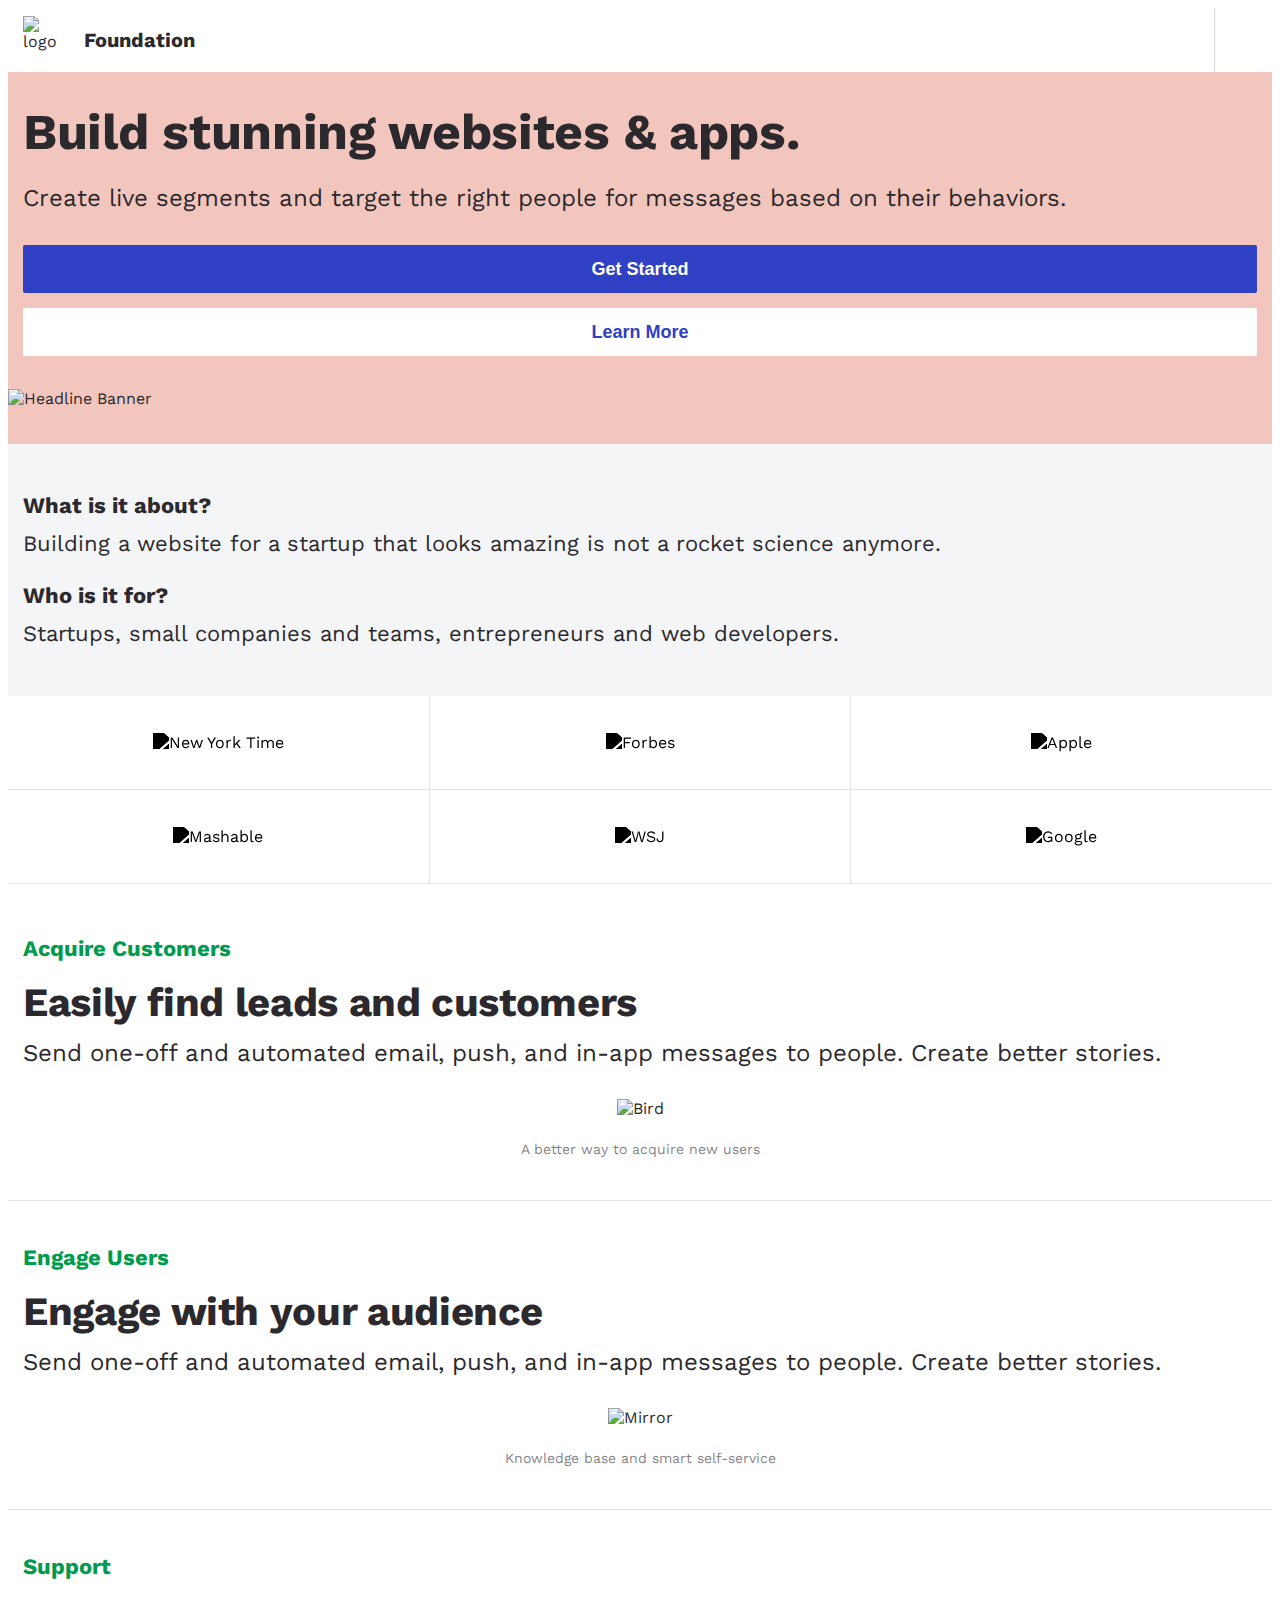
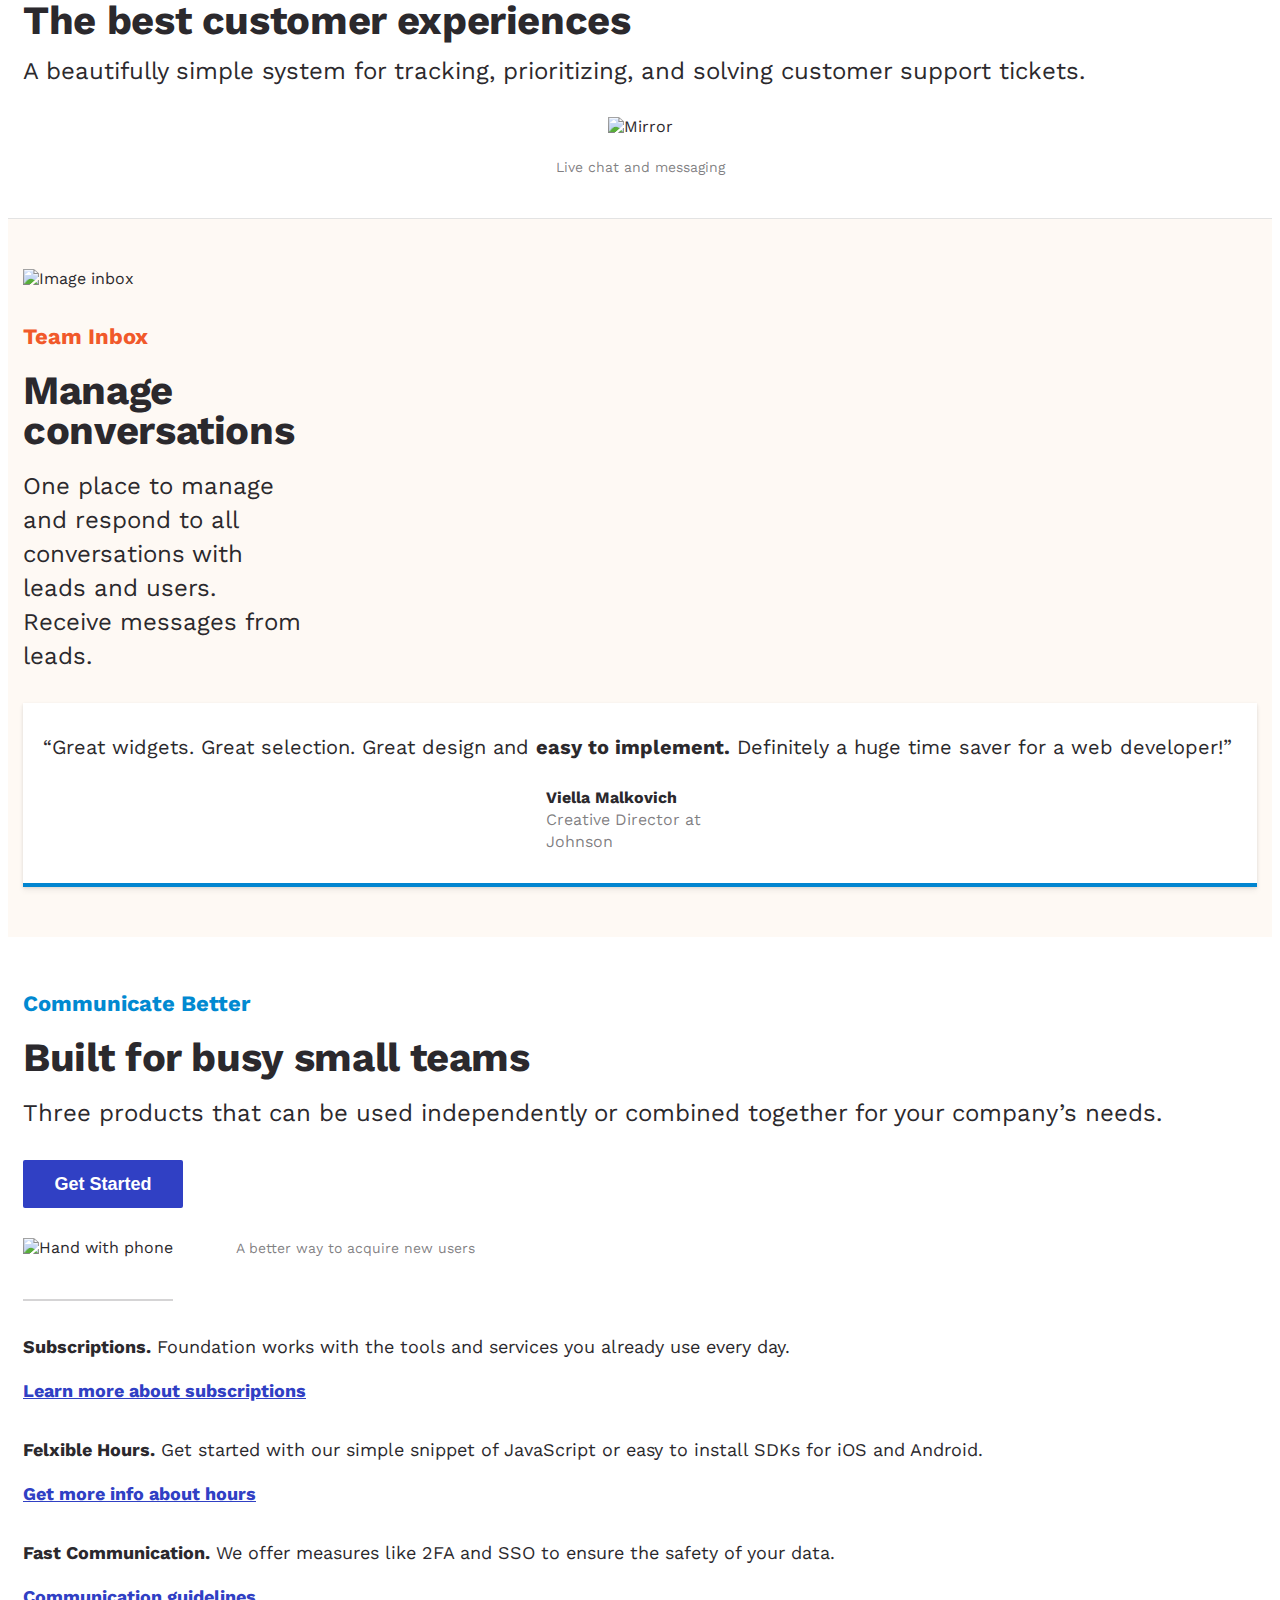
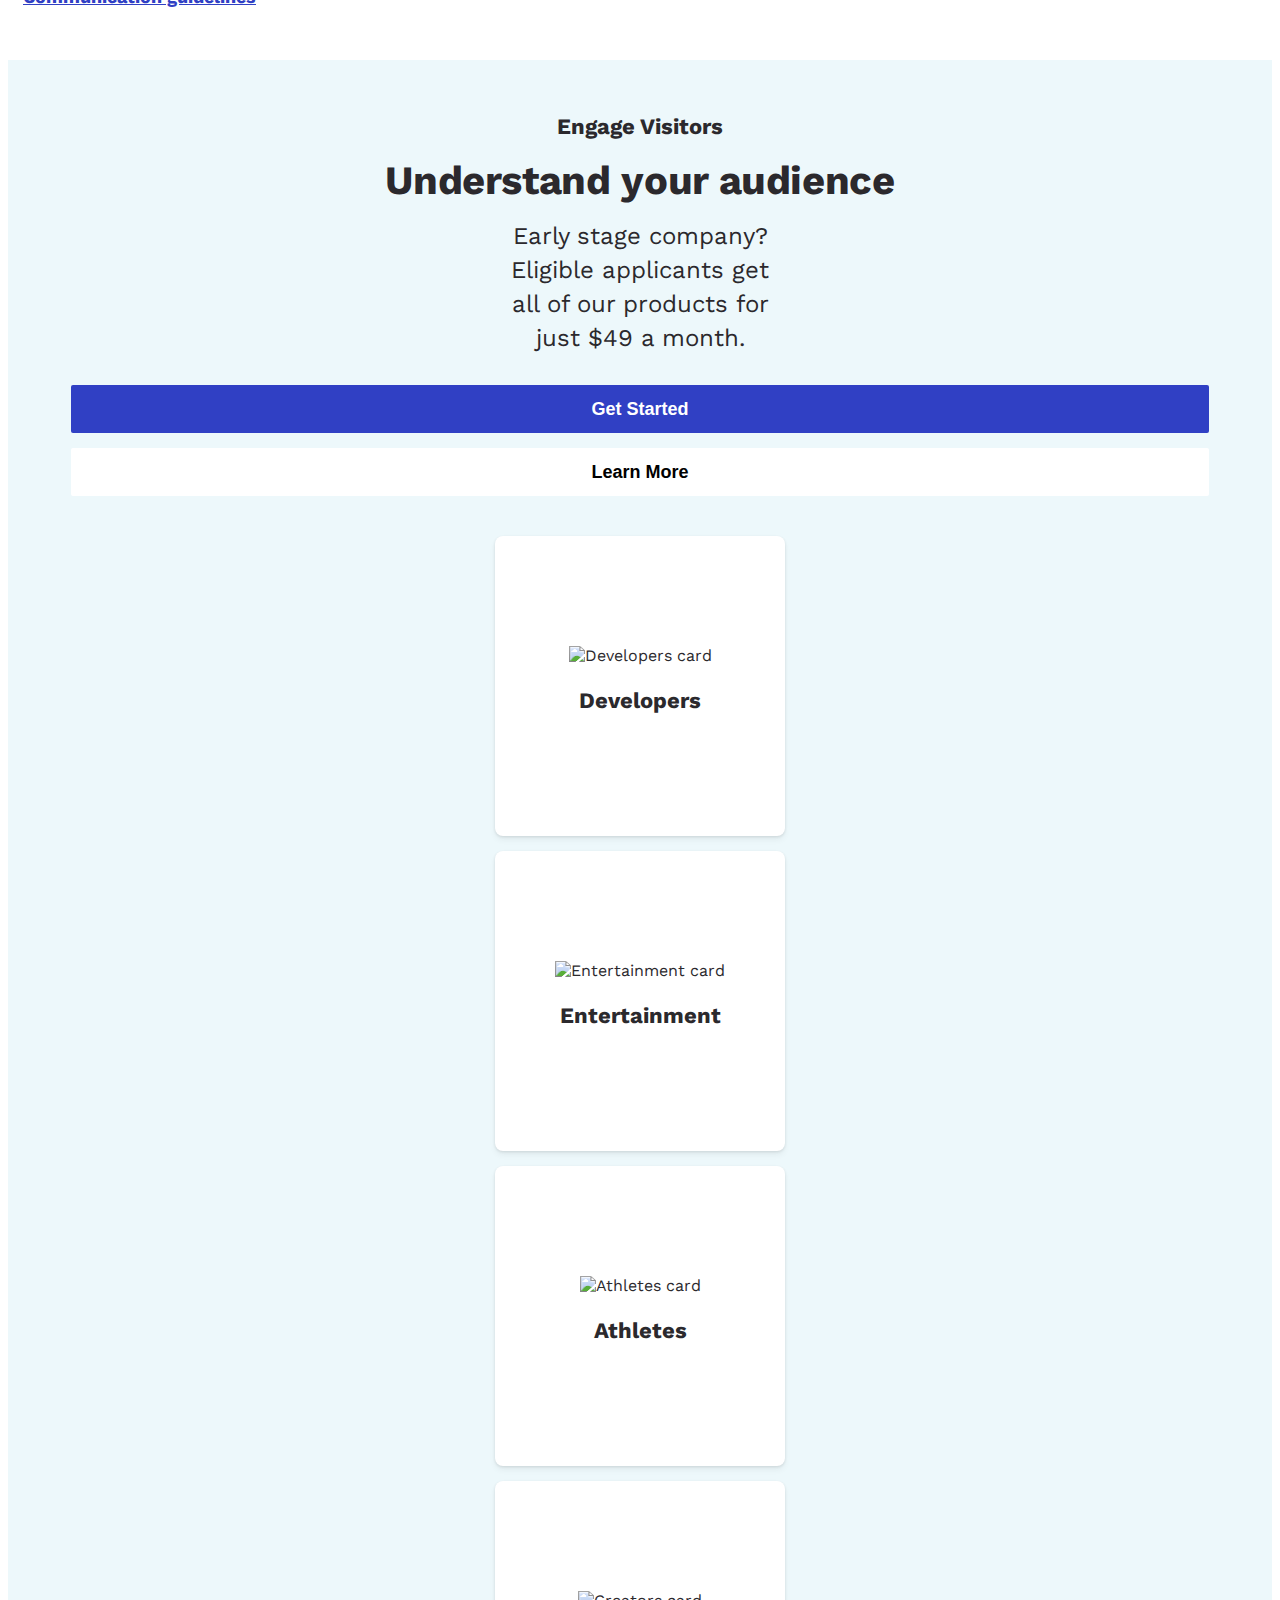
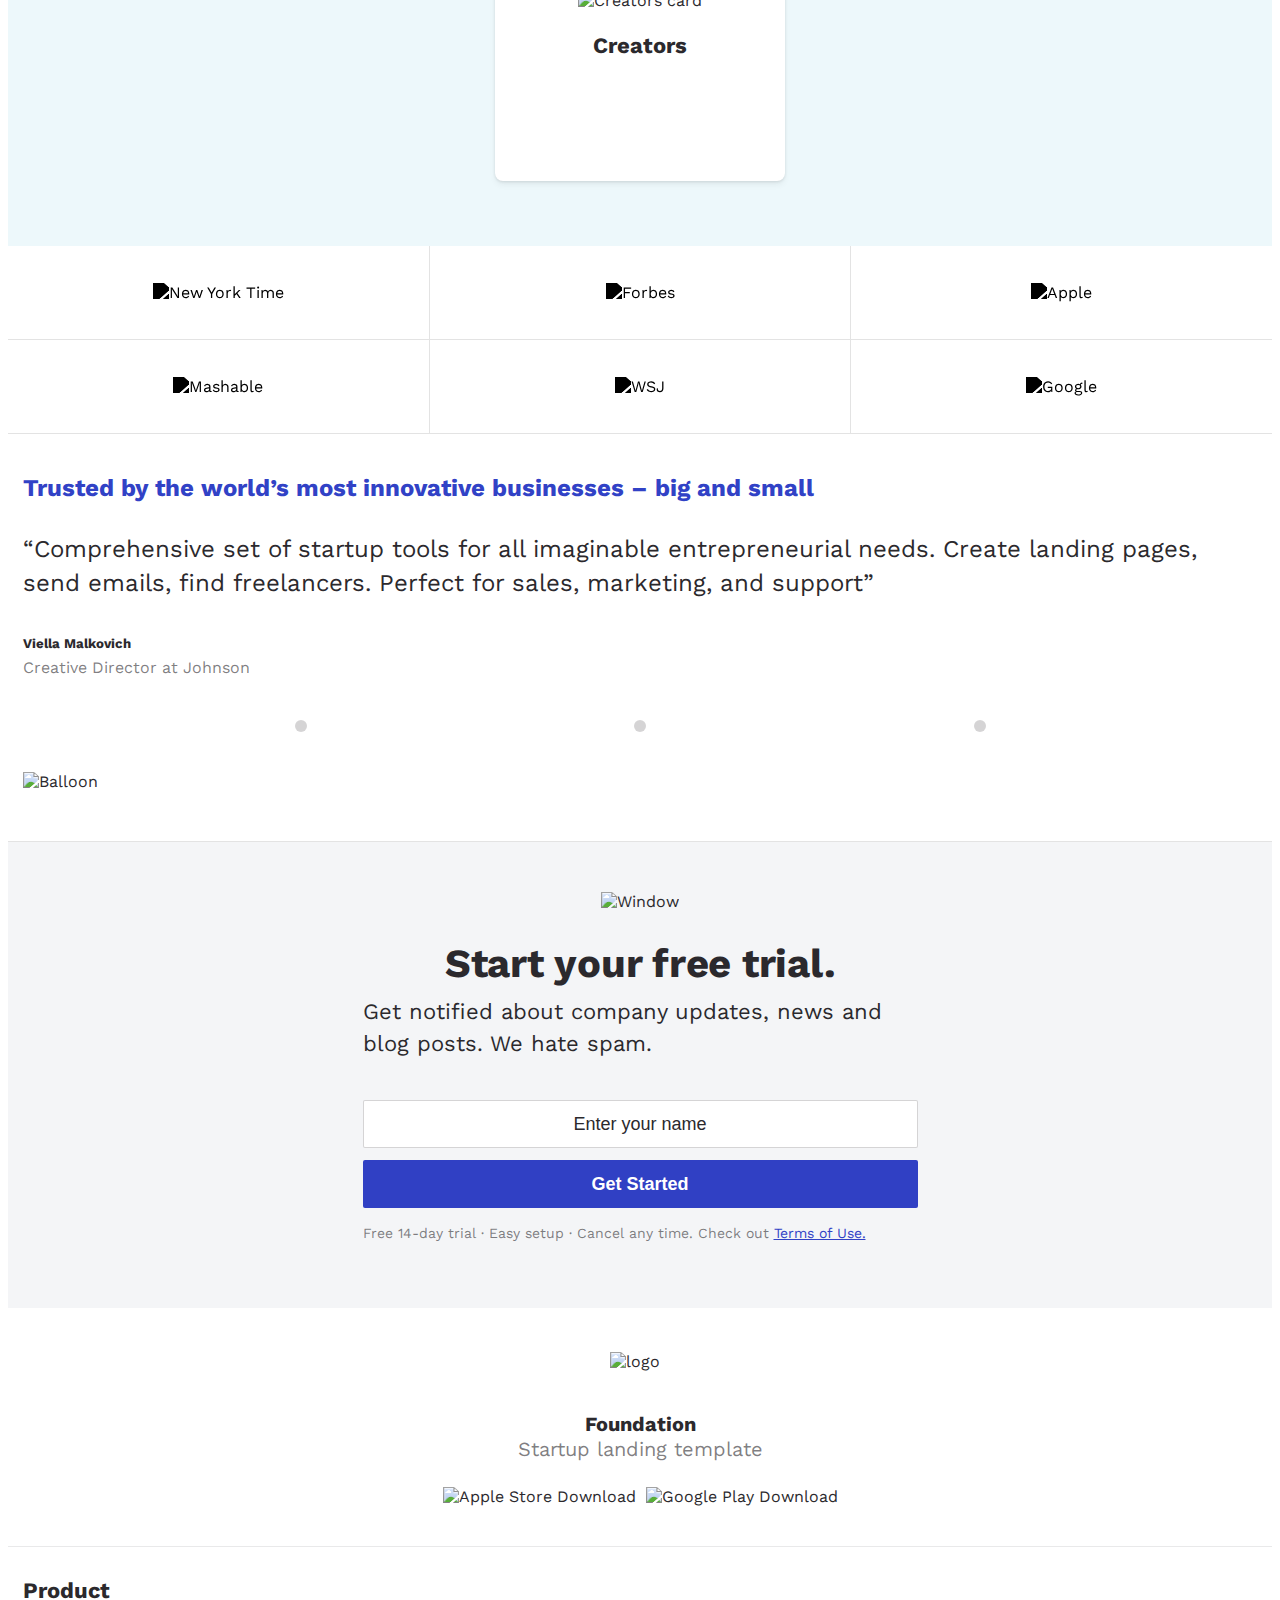
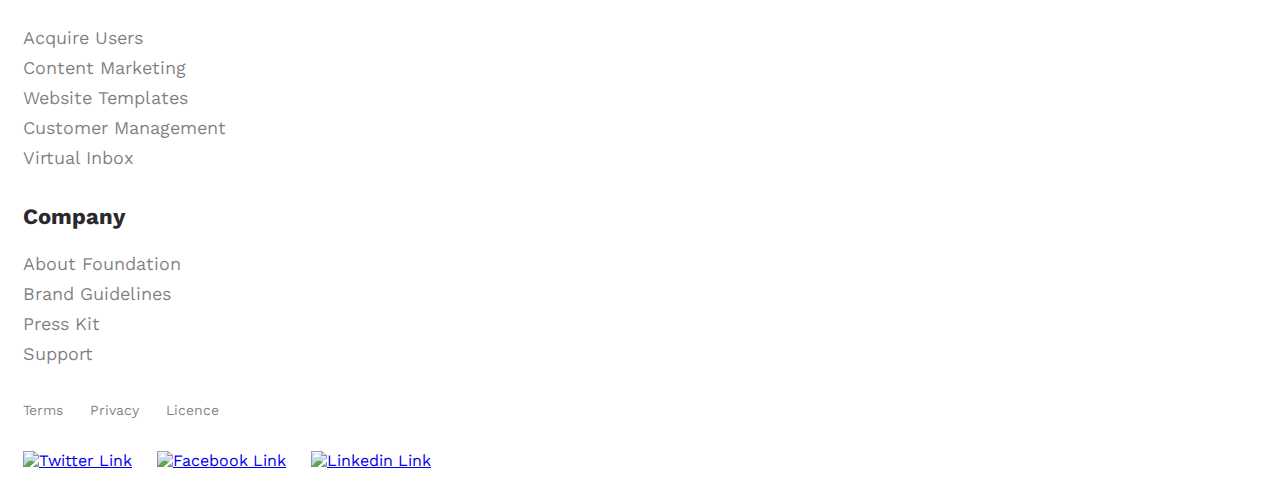
==== commit 0ae11898: "m3" ====
--- a/maket/index.html
+++ b/maket/index.html
@@ -622,9 +622,9 @@
         <div class="footer__line hide__mobile"></div>
         <div class="footer-links">
           <nav class="tearms">
-            <a href="#" class="terms__item">Terms</a>
-            <a href="#" class="terms__item">Privacy</a>
-            <a href="#" class="terms__item">Licence</a>
+            <a href="#" class="tearms__item">Terms</a>
+            <a href="#" class="tearms__item">Privacy</a>
+            <a href="#" class="tearms__item">Licence</a>
           </nav>
           <div class="social-links">
             <a
--- a/maket/styles.css
+++ b/maket/styles.css
@@ -330,7 +330,7 @@
   }
 }
 .tearms__item {
-  text-decoration: none;
+  text-decoration-line: none;
   color: rgba(43, 41, 45, 0.6);
   margin-right: 22px;
 }
@@ -358,7 +358,7 @@
 }
 @media screen and (min-width: 1400px) {
   .logo-vertical {
-    display: none;
+    flex-direction: row;
   }
 }
 .logo-vertical__image {
@@ -370,12 +370,24 @@
   font-size: 20px;
   line-height: 25px;
   text-align: center;
+}
+@media screen and (min-width: 1400px) {
+  .logo-vertical__name {
+    text-align: left;
+    margin-left: 15px;
+  }
 }
 .logo-vertical__description {
   font-size: 20px;
   line-height: 25px;
   text-align: center;
   color: rgba(43, 41, 45, 0.6);
+}
+@media screen and (min-width: 1400px) {
+  .logo-vertical__description {
+    text-align: left;
+    margin-left: 15px;
+  }
 }
 
 .header {
@@ -779,7 +791,7 @@
   }
 }
 .audience__subtitle {
-  margin: 0;
+  margin: 50px 15px 0 15px;
   margin-top: 50px;
   font-weight: 700;
   font-size: 22px;
@@ -787,6 +799,7 @@
 }
 @media screen and (min-width: 1400px) {
   .audience__subtitle {
+    margin: 0;
     margin-top: 110px;
   }
 }
@@ -795,8 +808,7 @@
   font-size: 40px;
   line-height: 40px;
   letter-spacing: -0.357143px;
-  margin: 0;
-  margin-top: 17px;
+  margin: 17px 15px 0 15px;
   text-align: center;
 }
 @media screen and (min-width: 1400px) {
@@ -804,6 +816,7 @@
     font-size: 56px;
     line-height: 56px;
     letter-spacing: -0.5px;
+    margin: 0;
     margin-top: 24px;
     max-width: 555px;
   }
@@ -812,12 +825,12 @@
   font-size: 24px;
   line-height: 34px;
   text-align: center;
-  margin: 0;
-  margin-top: 18px;
+  margin: 18px 15px 0 15px;
   max-width: 290px;
 }
 @media screen and (min-width: 1400px) {
   .audience__text {
+    margin: 0;
     margin-top: 30px;
     max-width: 555px;
   }
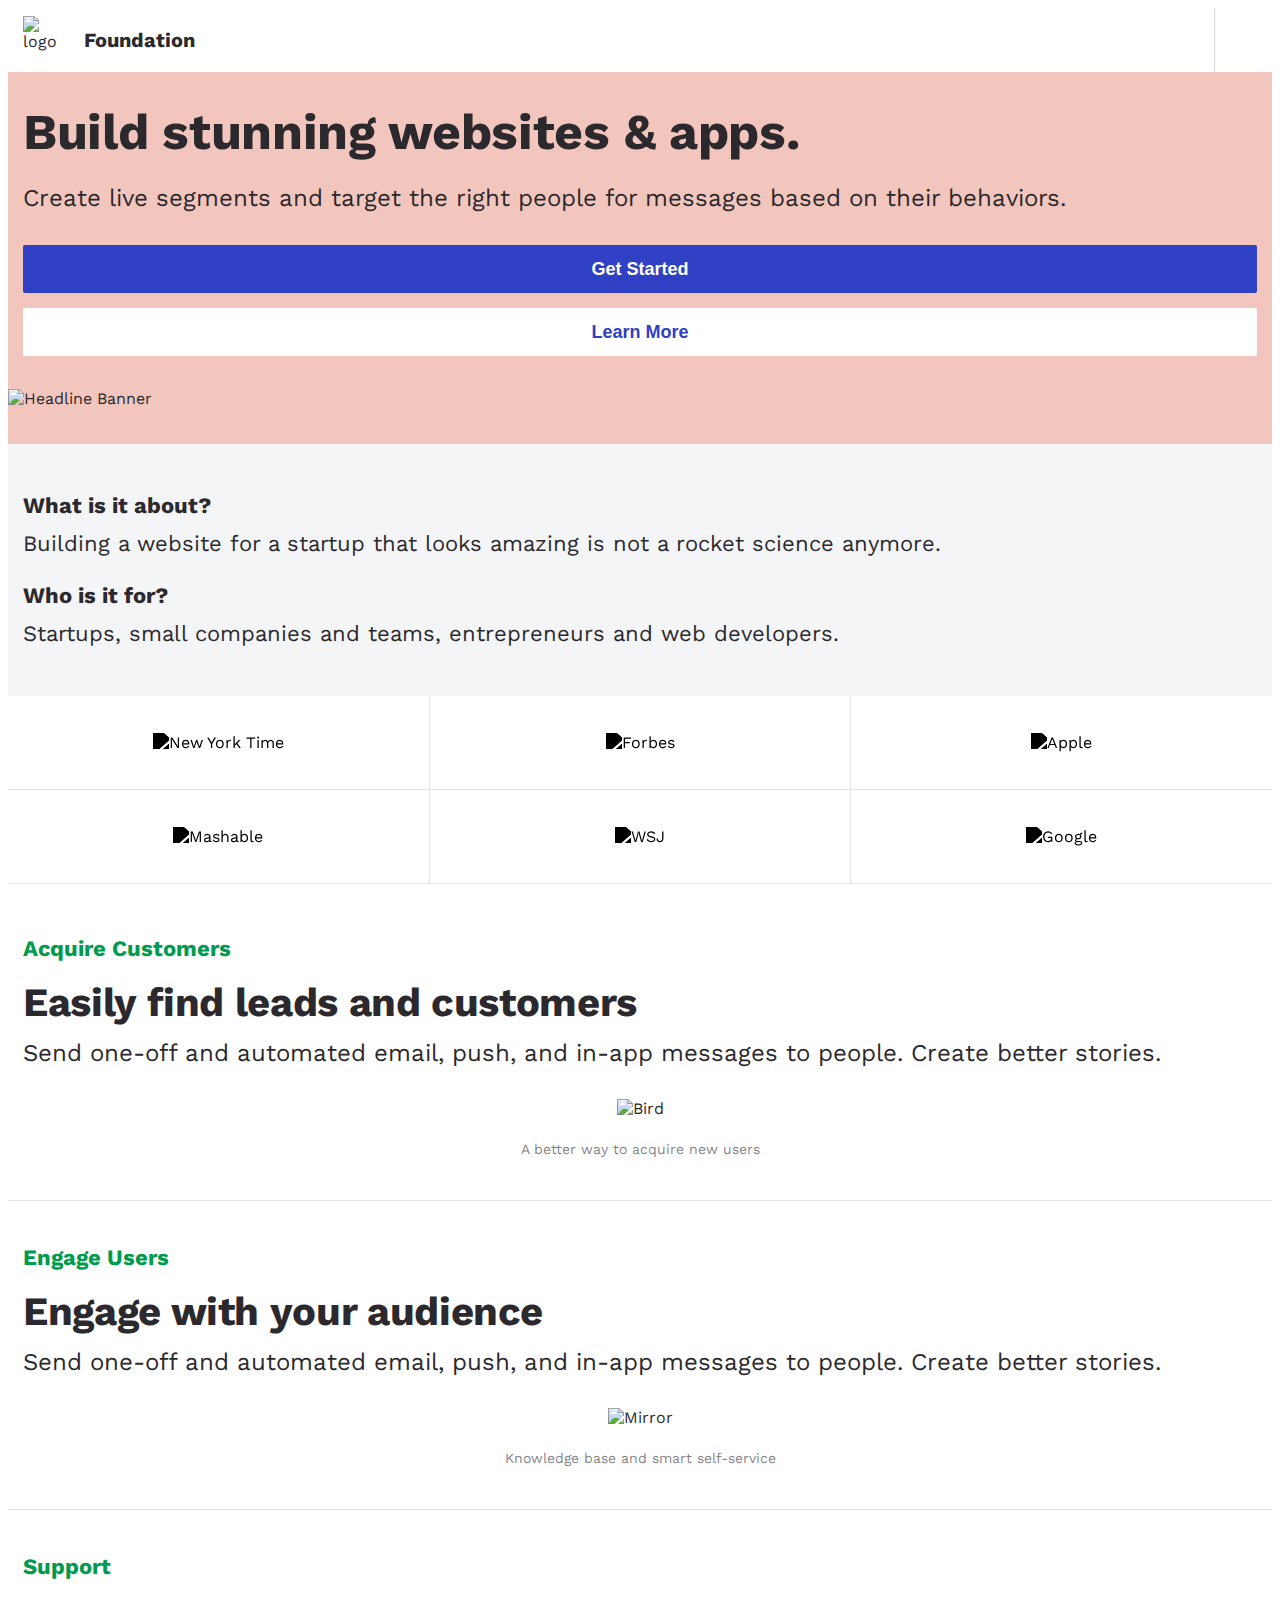
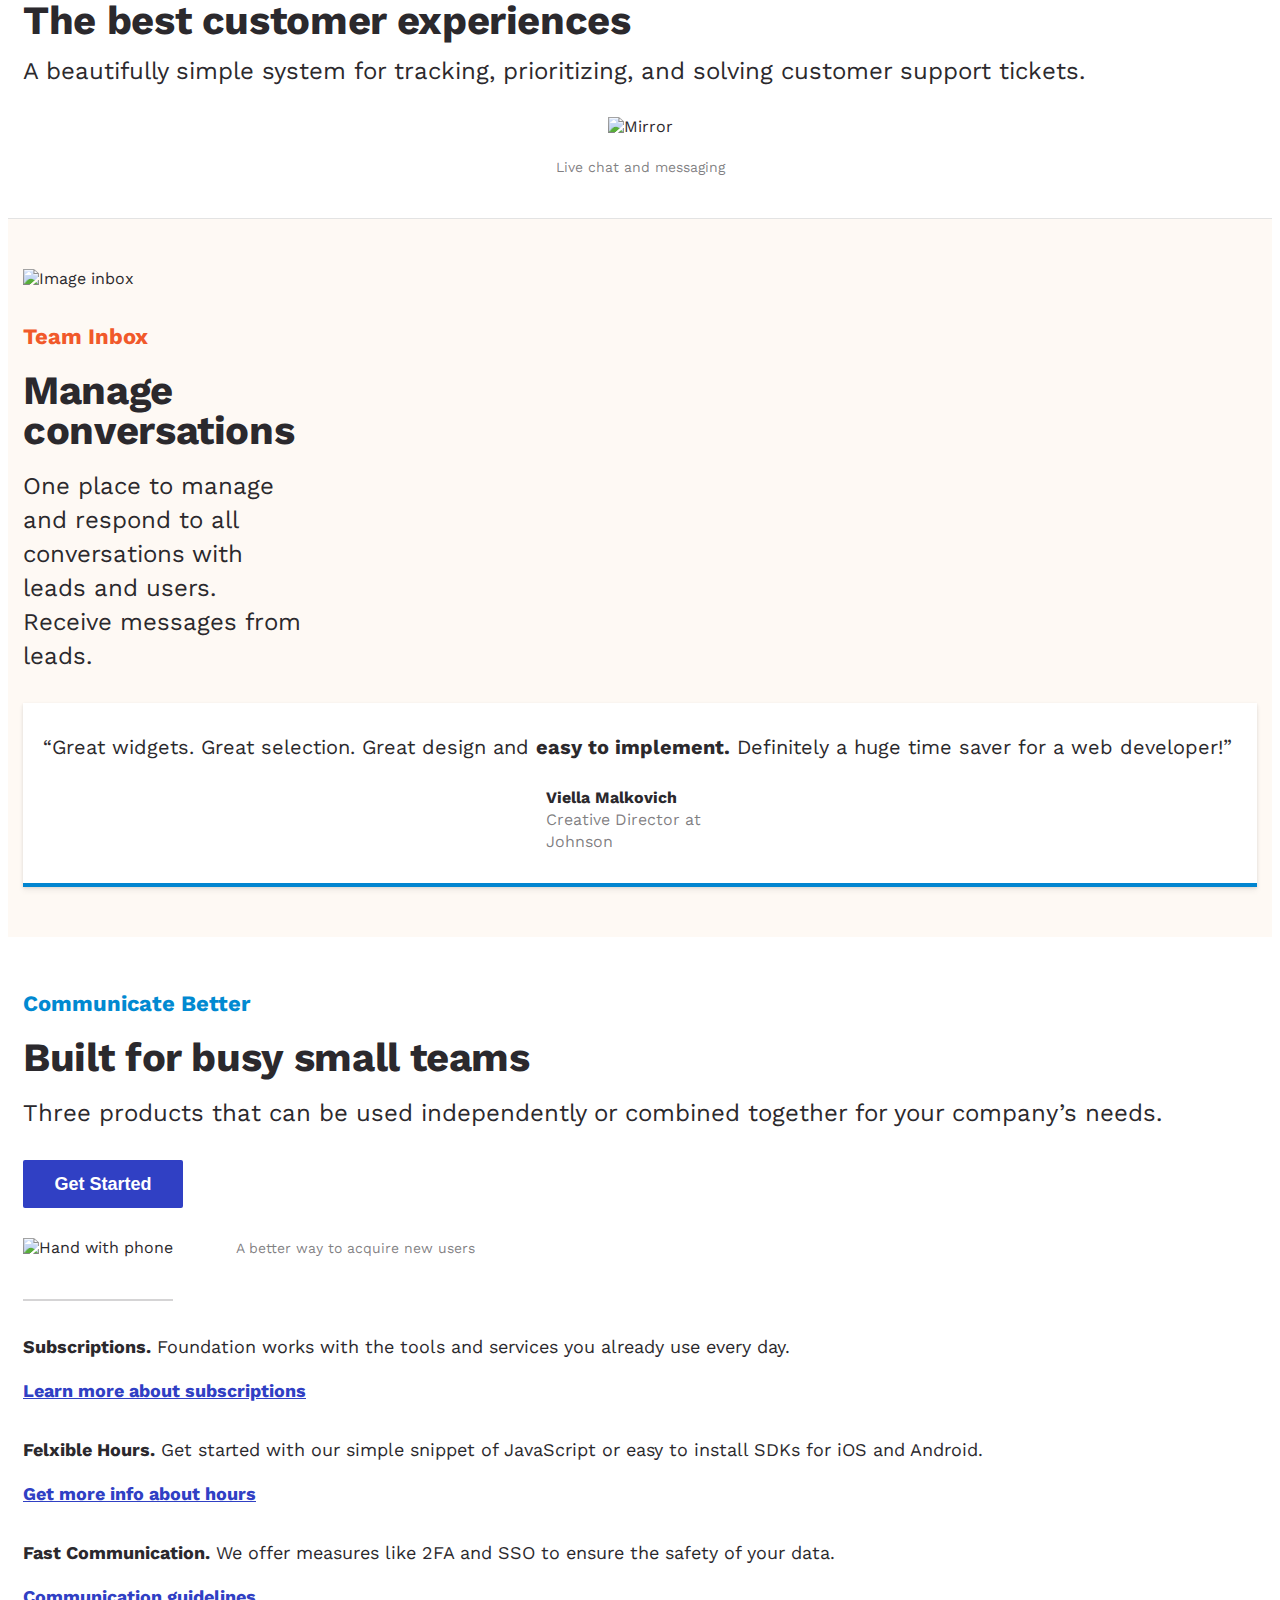
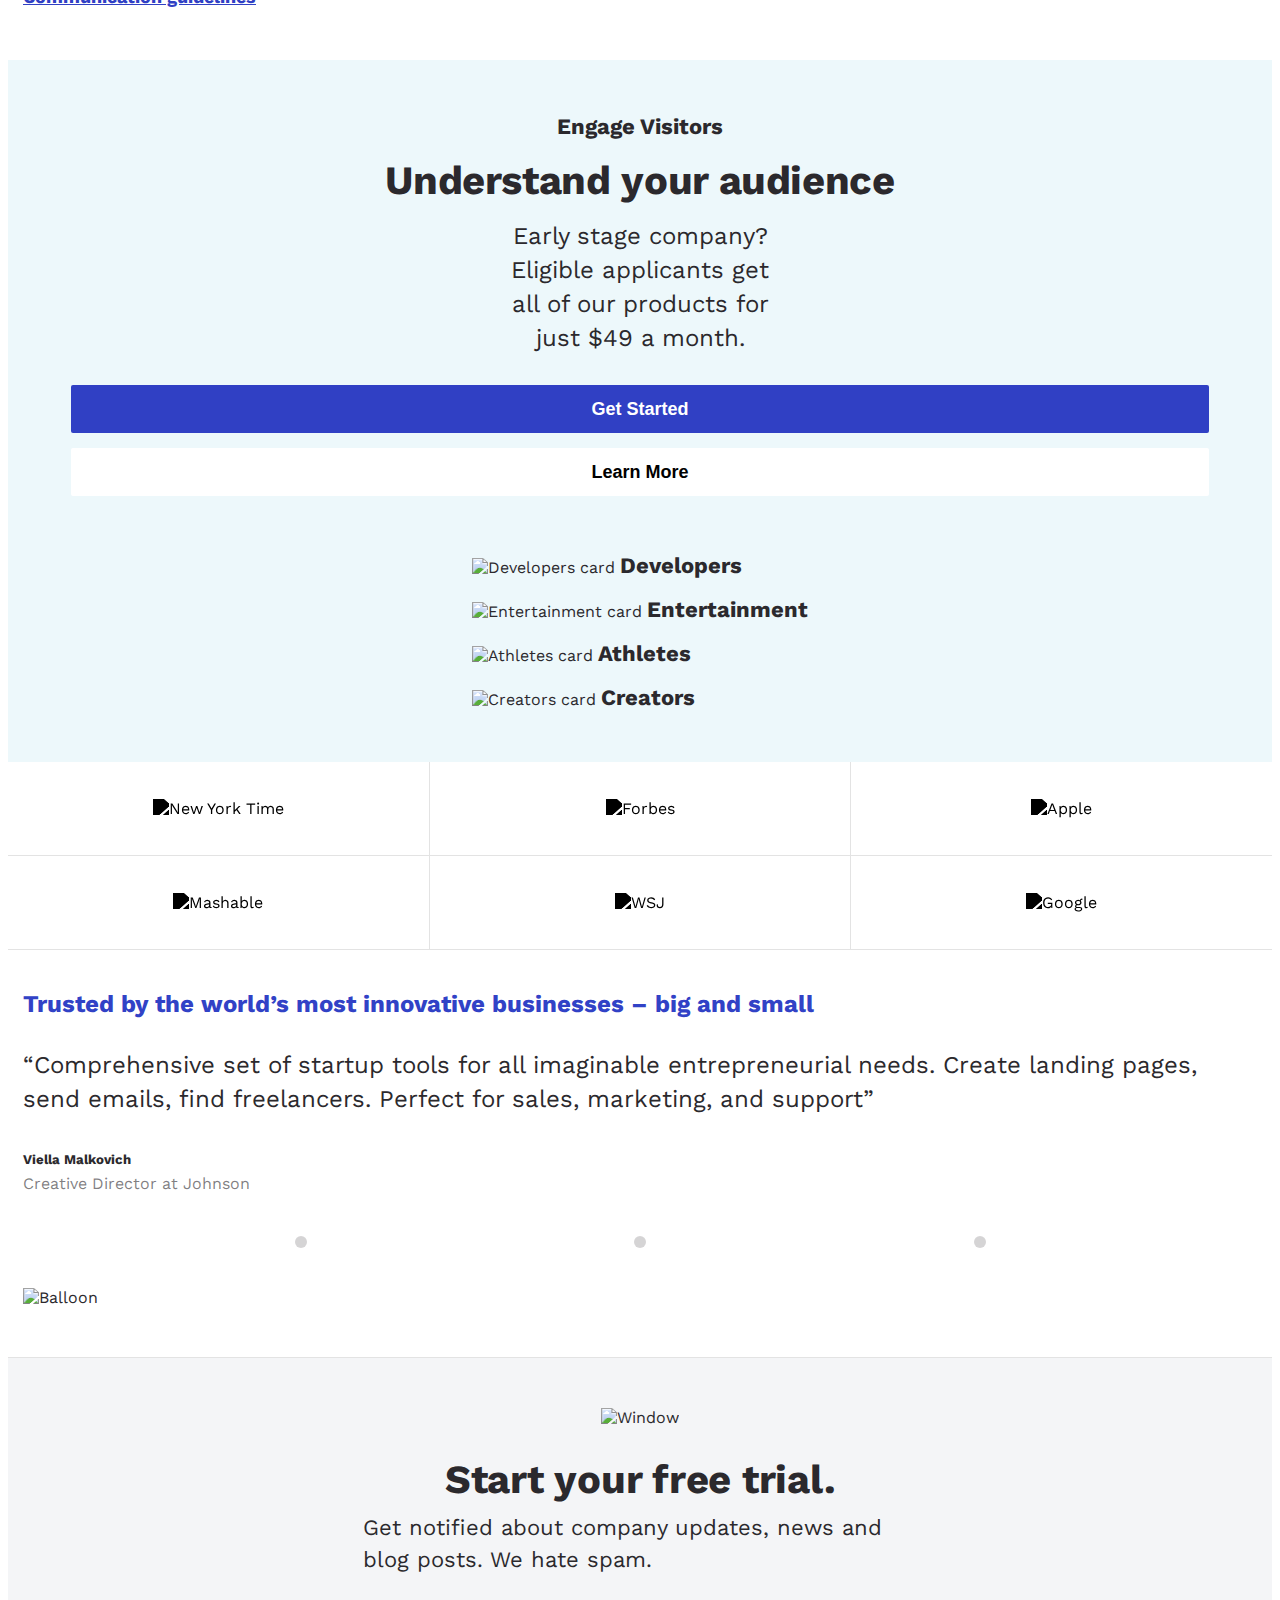
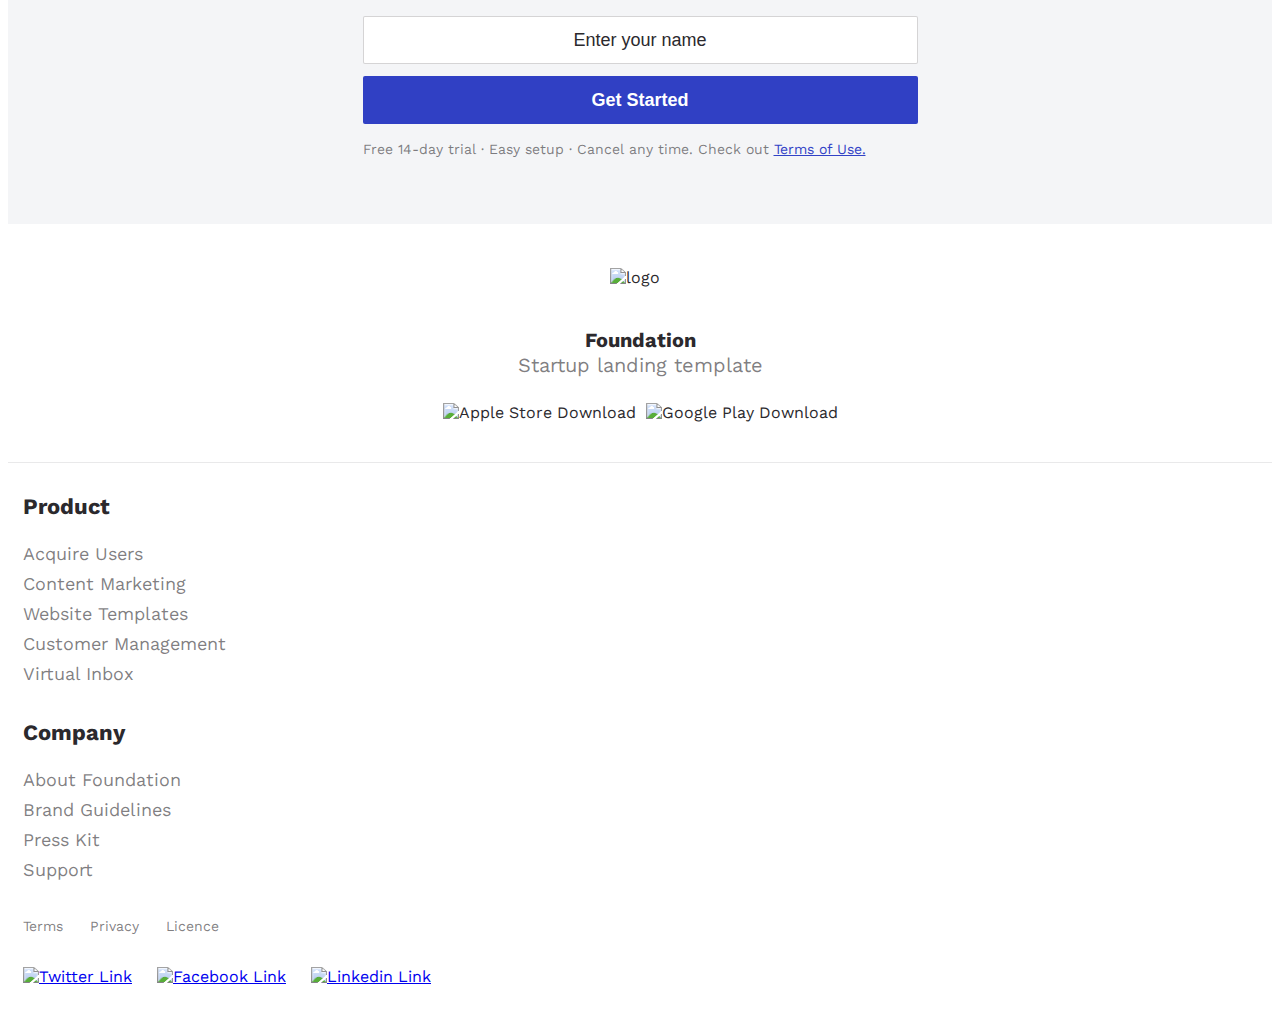
==== commit 03d0aefc: "m5" ====
--- a/maket/index.html
+++ b/maket/index.html
@@ -313,7 +313,6 @@
       </section>
 
       <!--Communication-->
-
       <section class="communication">
         <div class="communication__large">
           <div>
@@ -404,41 +403,42 @@
             Learn More
           </button>
         </div>
-        <div class="audience__image">
-          <div class="audience__image-card">
-            <img
-              class="audience__img"
+
+        <div class="audience__user">
+          <div class="user-card audience__card">
+            <img
+              class="audience__image"
               src="https://gromcode.s3.eu-central-1.amazonaws.com/front-end/html-css/lesson24/hw1/user-1.png"
               alt="Developers card"
             />
-            <span class="audience__image-text">Developers</span>
-          </div>
-
-          <div class="audience__image-card">
-            <img
-              class="audience__img"
+            <span class="audience__user-text">Developers</span>
+          </div>
+
+          <div class="user-card audience__card">
+            <img
+              class="audience__image"
               src="https://gromcode.s3.eu-central-1.amazonaws.com/front-end/html-css/lesson24/hw1/user-2.png"
               alt="Entertainment card"
             />
-            <span class="audience__image-text">Entertainment</span>
-          </div>
-
-          <div class="audience__image-card">
-            <img
-              class="audience__img"
+            <span class="audience__user-text">Entertainment</span>
+          </div>
+
+          <div class="user-card audience__card">
+            <img
+              class="audience__image"
               src="https://gromcode.s3.eu-central-1.amazonaws.com/front-end/html-css/lesson24/hw1/user-3.png"
               alt="Athletes card"
             />
-            <span class="audience__image-text">Athletes</span>
-          </div>
-
-          <div class="audience__image-card">
-            <img
-              class="audience__img"
+            <span class="audience__user-text">Athletes</span>
+          </div>
+
+          <div class="user-card audience__card">
+            <img
+              class="audience__image"
               src="https://gromcode.s3.eu-central-1.amazonaws.com/front-end/html-css/lesson24/hw1/user-4.png"
               alt="Creators card"
             />
-            <span class="audience__image-text">Creators</span>
+            <span class="audience__user-text">Creators</span>
           </div>
         </div>
       </section>
--- a/maket/styles.css
+++ b/maket/styles.css
@@ -855,19 +855,19 @@
 .audience .headline__learn-more-btn.audience__button-btn {
   color: black;
 }
-.audience__image {
+.audience__user {
   margin: 0;
   margin-top: 40px;
   margin-left: 15px;
   margin-right: 15px;
 }
 @media screen and (min-width: 1400px) {
-  .audience__image {
+  .audience__user {
     margin-top: 111px;
     display: flex;
   }
 }
-.audience__image-card {
+.audience__user-card {
   background-color: #ffffff;
   box-shadow: 0px 1px 3px rgba(0, 0, 0, 0.1), 0px 4px 6px rgba(0, 0, 0, 0.05), inset 0px 1px 0px rgba(255, 255, 255, 0.1);
   min-width: 290px;
@@ -880,23 +880,23 @@
   align-items: center;
   cursor: pointer;
 }
-.audience__image-card:hover {
+.audience__user-card:hover {
   background-color: rgb(49, 65, 197);
 }
 @media screen and (min-width: 1400px) {
-  .audience__image-card {
+  .audience__user-card {
     margin-bottom: 0;
     margin-right: 30px;
     min-width: 262px;
   }
-  .audience__image-card:last-child {
+  .audience__user-card:last-child {
     margin-right: 0;
   }
 }
-.audience__img {
+.audience__image {
   margin-top: 22px;
 }
-.audience__image-text {
+.audience__user-text {
   margin-bottom: 33px;
   font-weight: 700;
   font-size: 22px;
